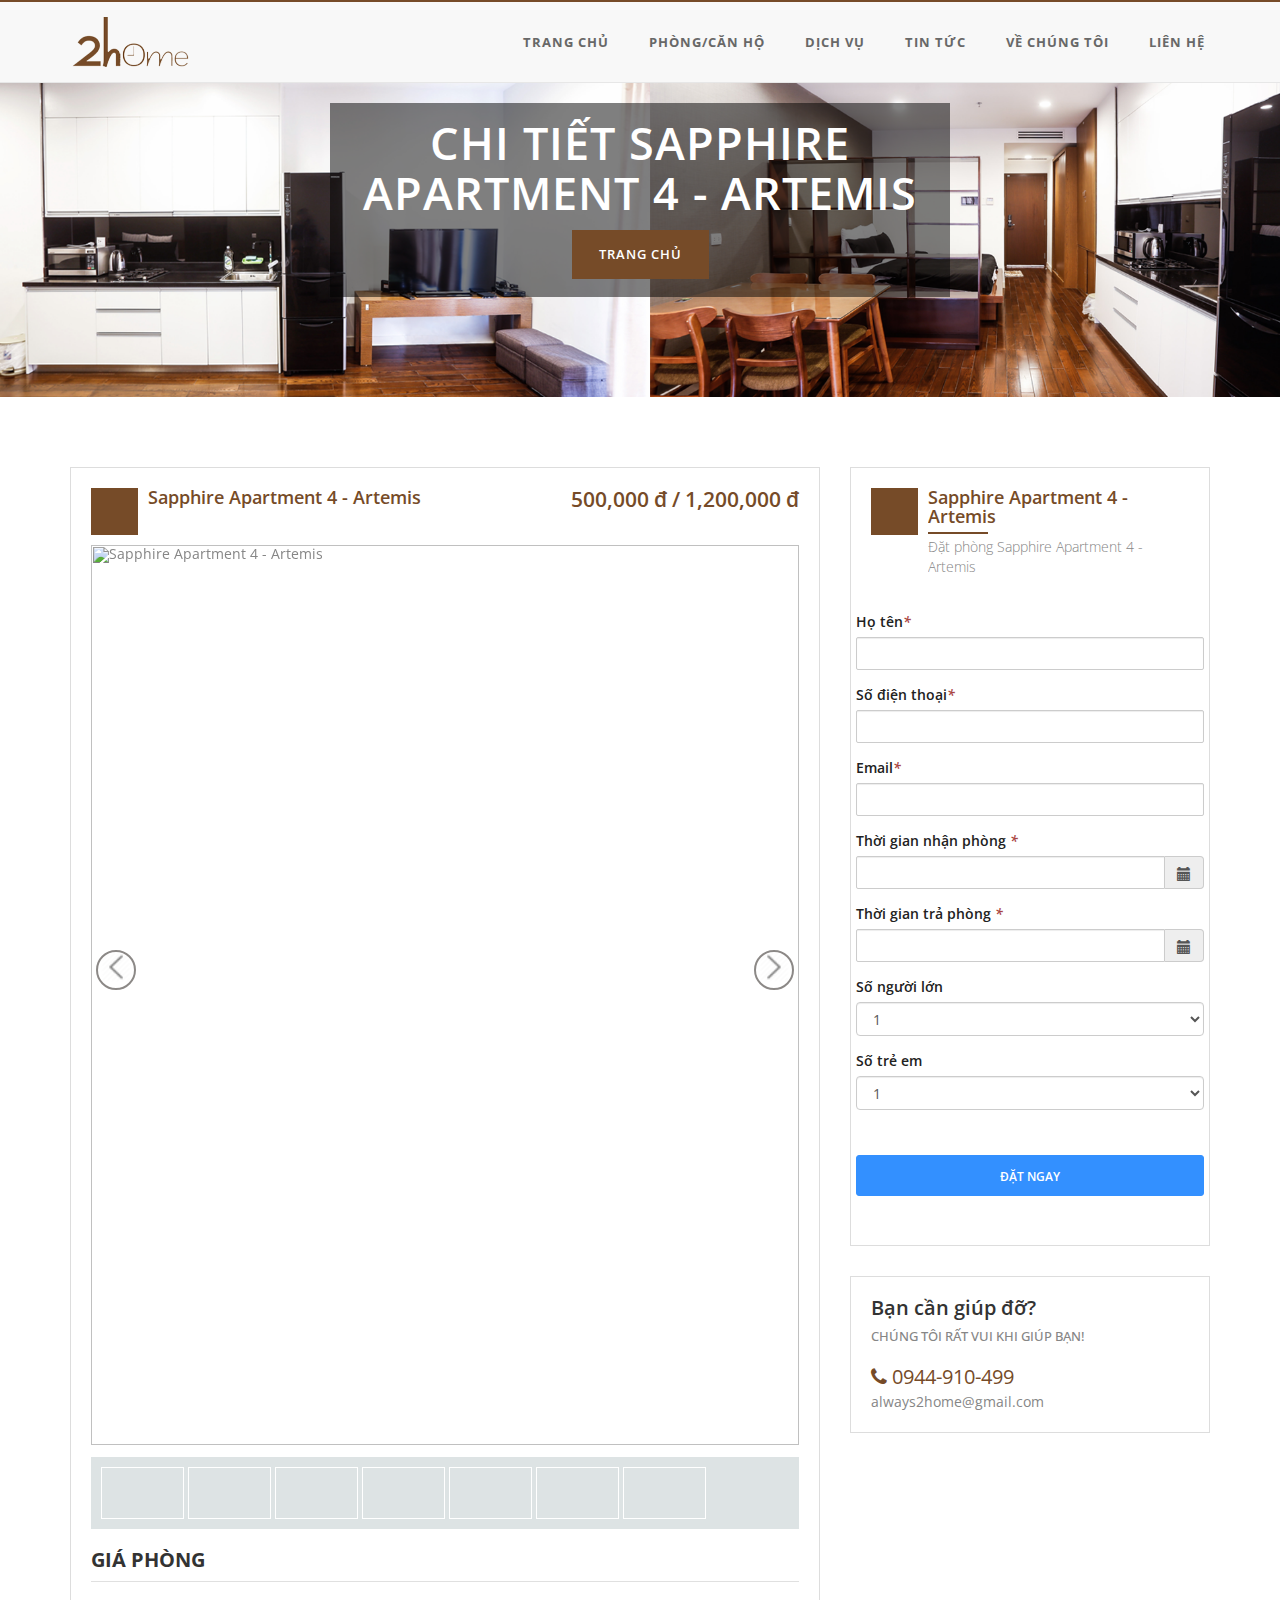
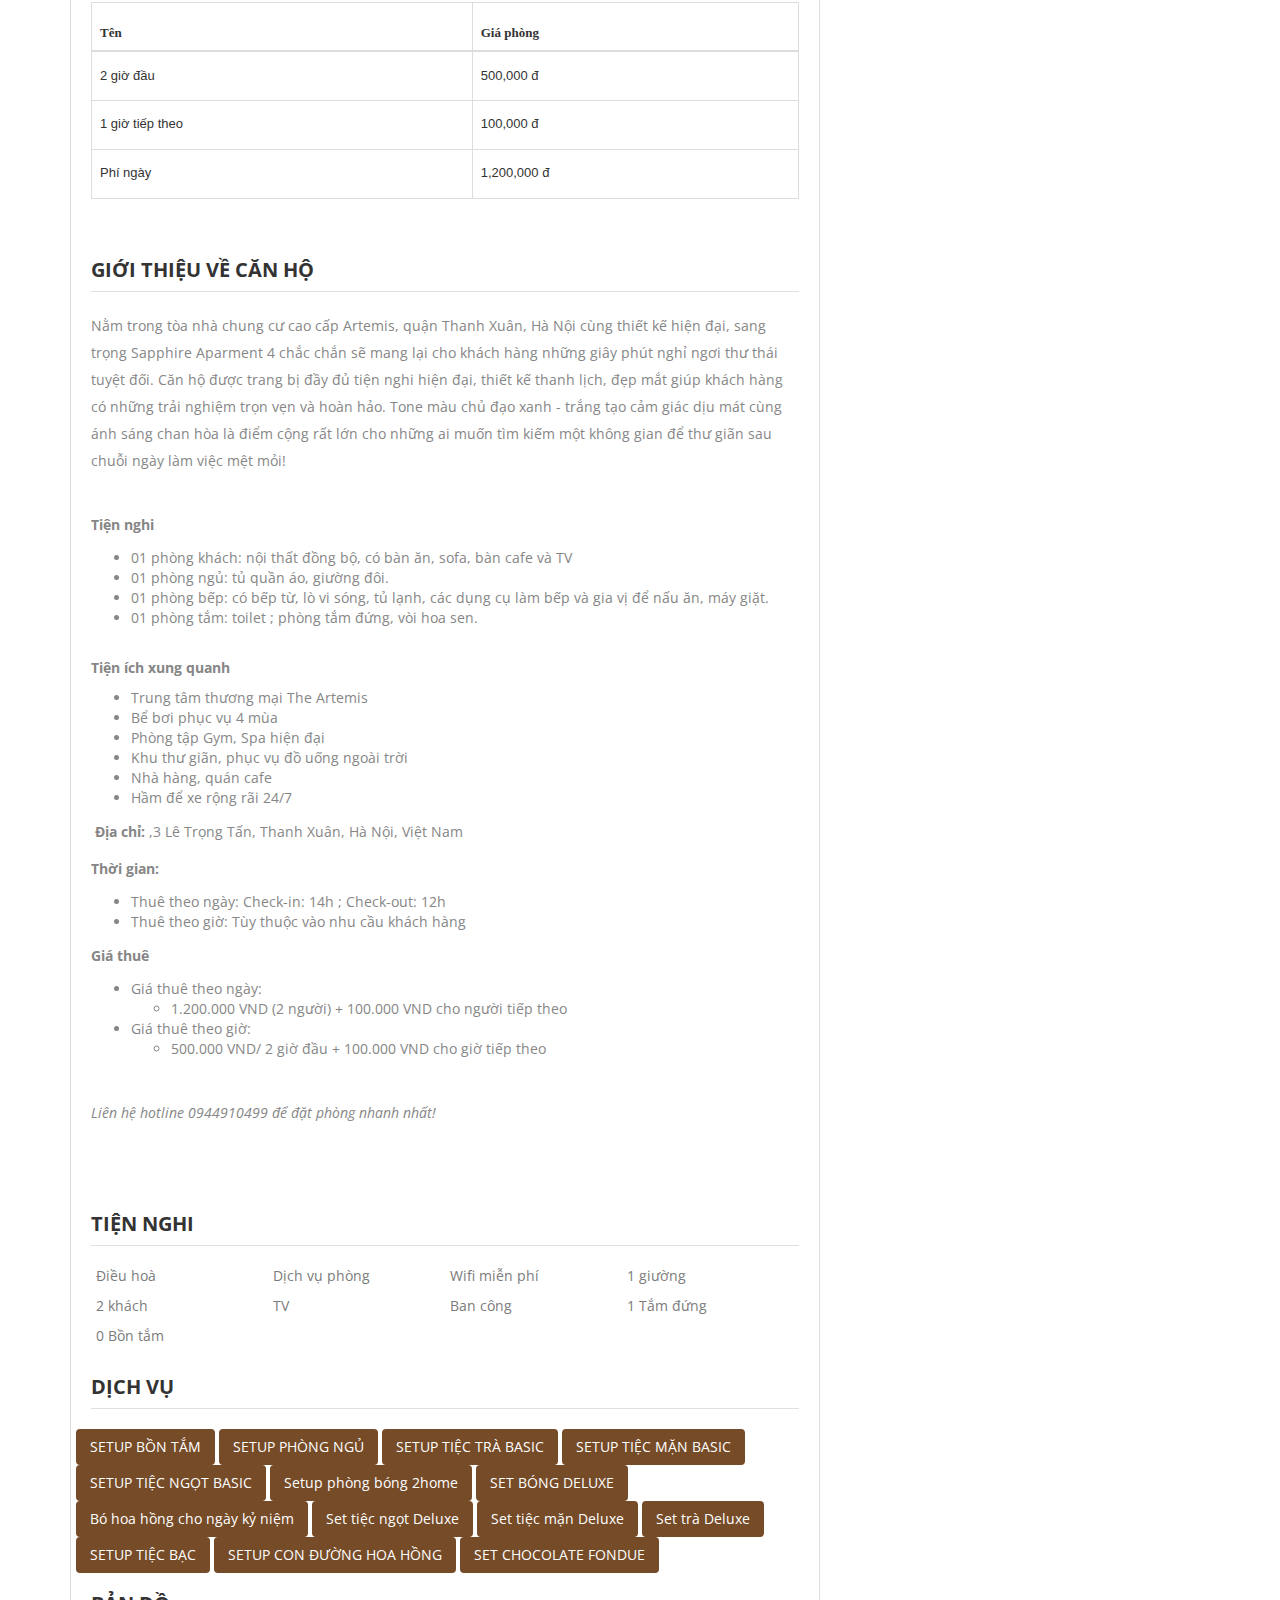
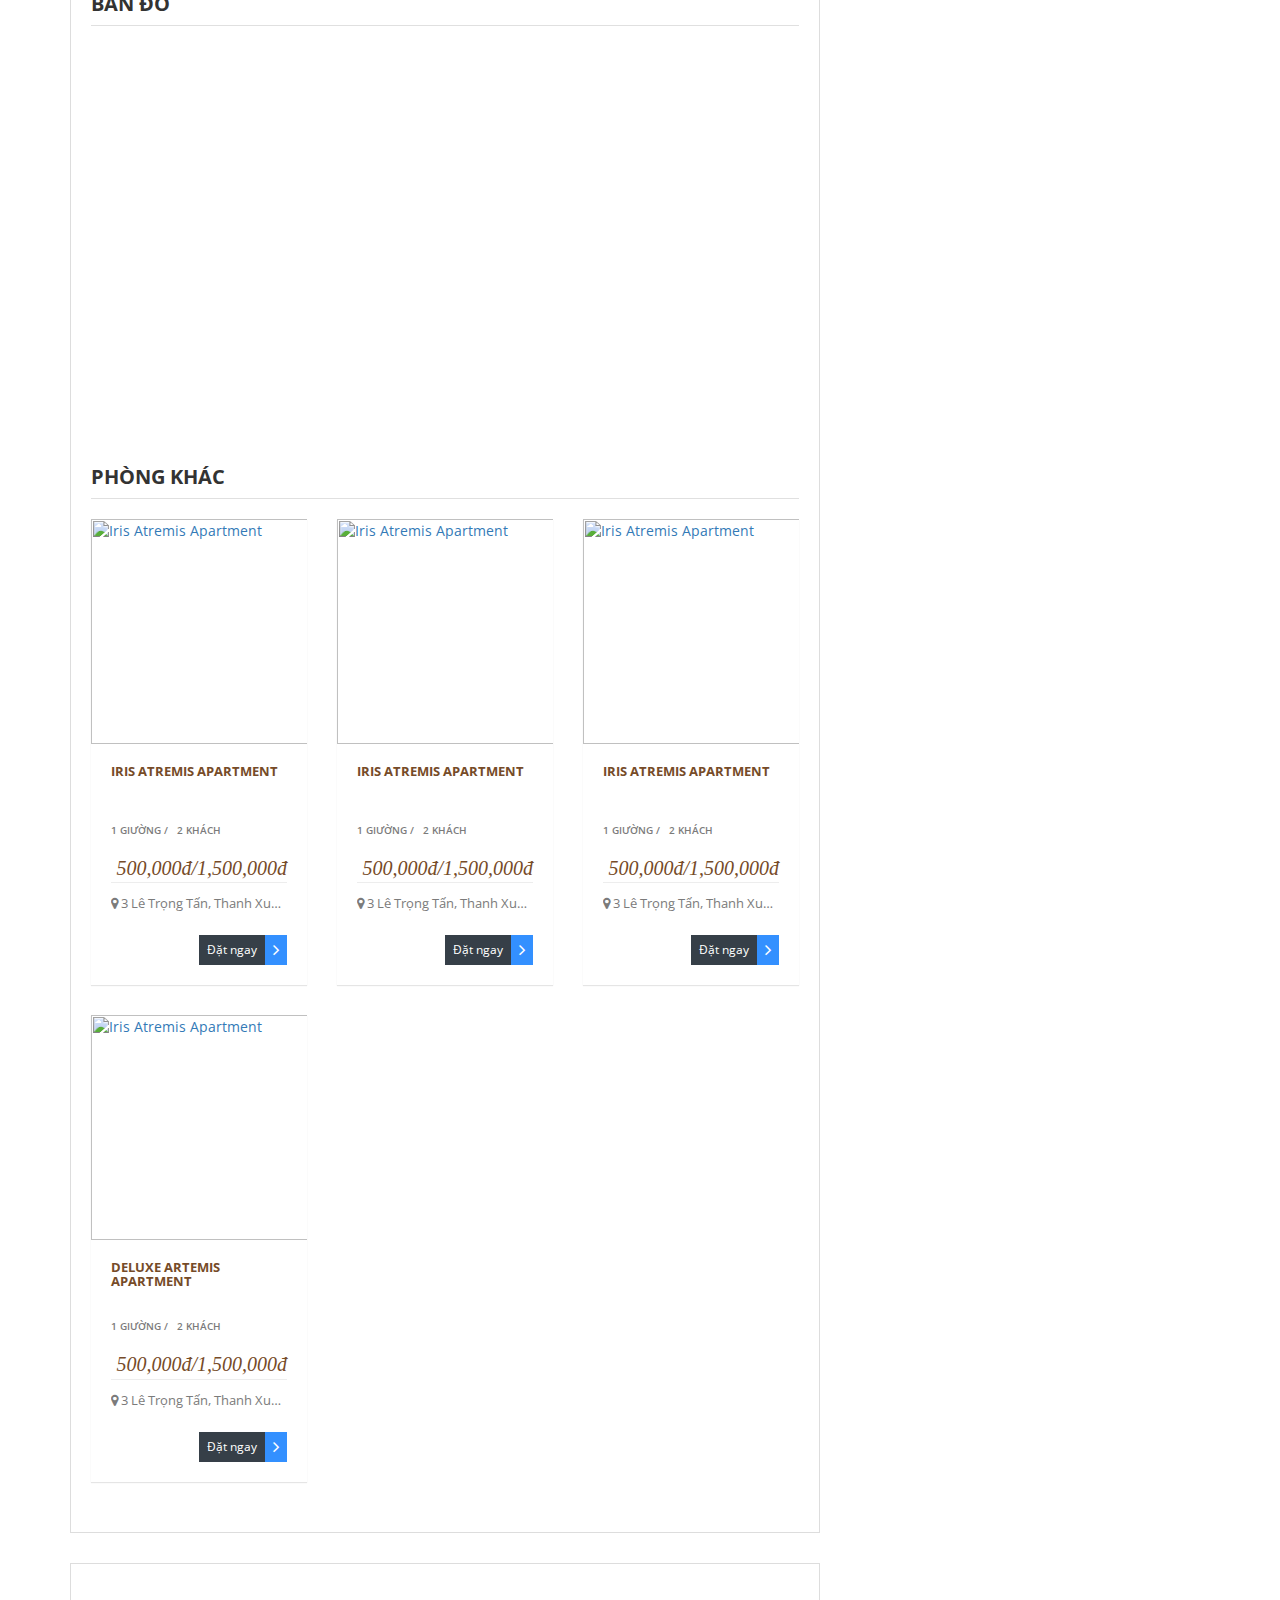
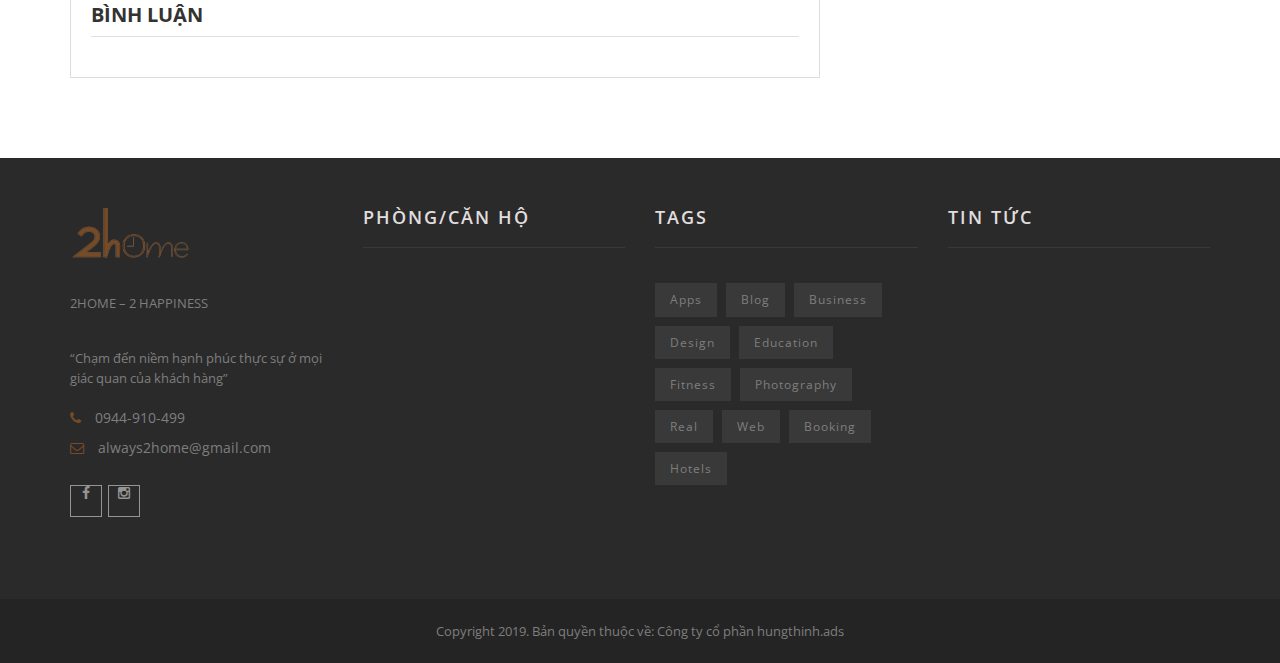
==== pdetail.html @ edada58f "a" ====
<html>

<head>
	<meta charset="utf-8" />
	<meta name="viewport" content="width=device-width, initial-scale=1">
	<title>Trang chủ</title>
    <!-- <link href="mmenu/jquery.mmenu.all.min.css" rel="stylesheet" /> -->
	<link rel="stylesheet" type="text/css" href="css/animate.css" />
    <link rel="stylesheet" type="text/css" href="css/owl.carousel.css" />
    <link rel="stylesheet" type="text/css" href="css/bootstrap.min.css" />
    <link rel="stylesheet" type="text/css" href="css/font-awesome.min.css" />
    <link href="css/bootstrap-datetimepicker.css" rel="stylesheet">
    <link rel="stylesheet" type="text/css" href="css/style.css" />
    <link rel="stylesheet" type="text/css" href="css/slider.css" />
    <link rel="stylesheet" type="text/css" href="css/cus.css" />
    <link rel="stylesheet" type="text/css" href="css/responsive.css" />
    <link rel="stylesheet" type="text/css"
        href="https://fonts.googleapis.com/css?family=Open+Sans:400,300,600,700,800%7CPlayfair+Display:400,700%7CRoboto:100,300,400,400i,500,700">
    <script src="js/jquery-2.1.4.min.js"></script>
    <script src="js/moment.min.js"></script>
    <script src="js/bootstrap.min.js"></script>
    <script src="js/owl.carousel.min.js"></script>
    <script src="js/bootstrap-datetimepicker.js"></script>
    
    <script src="js/wow.min.js"></script>
    <script src="js/script.js"></script>
    <script> new WOW().init(); </script>
</head>
<body>
    <header class="main-header">
    <nav class="navbar navbar-default navbar-fixed-top">
        <div class="container">
            <div class="navbar-header">
                <button type="button" class="navbar-toggle collapsed" data-toggle="collapse"
                        data-target="#bs-example-navbar-collapse-1" aria-expanded="false">
                    <span class="sr-only">Toggle navigation</span>
                    <span class="icon-bar"></span>
                    <span class="icon-bar"></span>
                    <span class="icon-bar"></span>
                </button>
                <a href="/" class="logo">
                    <img src="images/logo.png">
                </a>
            </div>
            <!-- Collect the nav links, forms, and other content for toggling -->
            <div class="collapse navbar-collapse" id="bs-example-navbar-collapse-1">
                <ul class="nav navbar-nav navbar-right">
                    <li>
                        <a href="/">Trang chủ</a>
                    </li>
                    <li>
                        <a href="/phong-can-ho.html">Phòng/căn hộ</a>
                    </li>
                    <li>
                        <a href="/dich-vu.html">Dịch vụ</a>
                    </li>
                    <li>
                        <a href="/tin-tuc.html">Tin tức</a>
                    </li>
                    <li><a href="/ve-chung-toi.html">Về chúng tôi</a></li>
                    <li><a href="/lien-he.html">Liên hệ</a></li>
                    
                </ul>
            </div>
            <!-- /.navbar-collapse -->
            <!-- /.container -->
        </div>
    </nav>
</header>
<!-- Header End -->
<!-- Page Banner Start -->
    <!-- Page Banner Start -->
    <div class="page-banner">
        <div class="container">
            <div class="row">
                <div class="col-md-12">
                    <div class="breadcrumb-area">
                        <h2>Chi tiết Sapphire Apartment 4 - Artemis</h2>
                        <a href="/" class="btn btn-fill">Trang chủ</a>
                    </div>
                </div>
            </div>
        </div>
    </div>
    <!-- Page Banner End -->
<!-- Page Banner End -->
<div class="rooms-details-body">
   <div class="container">
      <div class="row">
         <div class="col-lg-8 col-md-8 col-xs-12">
            <div class="hotel-details">
               <!-- Option Bar Start-->
               <div class="option-bar clearfix">
                  <div class="row">
                     <div class="col-lg-6 col-md-6 col-sm-6 col-xs-6">
                        <div class="section-heading">
                           <div class="media">
                              <div class="media-left">
                                 <i class="fa fa-crown"></i>
                              </div>
                              <div class="media-body hidden-xs">
                                 <h4>Sapphire Apartment 4 - Artemis</h4>
                              </div>
                           </div>
                        </div>
                     </div>
                     <div class="col-lg-6 col-md-6 col-sm-6 col-xs-6">
                        <div class="header-price">
                           <h3>500,000 đ / 1,200,000 đ</h3>
                        </div>
                     </div>
                  </div>
               </div>
               <!-- Option Bar End-->
               <!-- Rooms Detail Slider Start-->
               <div class="rooms-detail-slider simple-slider">
                  <div id="carousel-custom" class="carousel slide" data-ride="carousel">
                     <div class="carousel-outer">
                        <!-- Wrapper for slides -->
                        <div class="carousel-inner">
                           <div class="item active">
                              <img src="http://admin.2home.vn/upload/ae1eae1590fefbf6eb581d59db993d6d.jpg" class="thumb-preview" alt="Sapphire Apartment 4 - Artemis">
                           </div>
                           <div class="item">
                              <img src="http://admin.2home.vn/upload/d746bd88fbd721d0a373dd40d9f63626.jpg" class="thumb-preview" alt="Sapphire Apartment 4 - Artemis">
                           </div>
                           <div class="item">
                              <img src="http://admin.2home.vn/upload/f537c3e1395a927b863650a1b7f46427.jpg" class="thumb-preview" alt="Sapphire Apartment 4 - Artemis">
                           </div>
                           <div class="item">
                              <img src="http://admin.2home.vn/upload/2c398600bb51af06f3b83e45ae20af70.jpg" class="thumb-preview" alt="Sapphire Apartment 4 - Artemis">
                           </div>
                           <div class="item">
                              <img src="http://admin.2home.vn/upload/c3ae1b3c96fc07f95566548327710881.jpg" class="thumb-preview" alt="Sapphire Apartment 4 - Artemis">
                           </div>
                           <div class="item">
                              <img src="http://admin.2home.vn/upload/3c89f7e5a92219f3f0d1438d01158709.jpg" class="thumb-preview" alt="Sapphire Apartment 4 - Artemis">
                           </div>
                           <div class="item">
                              <img src="http://admin.2home.vn/upload/08f8caea6e576ec647e09a7e763c59f6.jpg" class="thumb-preview" alt="Sapphire Apartment 4 - Artemis">
                           </div>
                        </div>
                        <!-- Controls -->
                        <a class="left carousel-control" href="#carousel-custom" role="button" data-slide="prev">
                        <span class="slider-mover-left no-bg" aria-hidden="true">
                        <img src="images/chevron-left.png" alt="chevron-left">
                        </span>
                        <span class="sr-only">Previous</span>
                        </a>
                        <a class="right carousel-control" href="#carousel-custom" role="button" data-slide="next">
                        <span class="slider-mover-right no-bg" aria-hidden="true">
                        <img src="images/chevron-right.png" alt="chevron-right">
                        </span>
                        <span class="sr-only">Next</span>
                        </a>
                     </div>
                     <!-- Indicators -->
                     <ol class="carousel-indicators thumbs visible-lg visible-md">
                        <li data-target="#carousel-custom" data-slide-to="0" class="active">
                           <img src="http://admin.2home.vn/upload/ae1eae1590fefbf6eb581d59db993d6d.jpg" alt="Sapphire Apartment 4 - Artemis">
                        </li>
                        <li data-target="#carousel-custom" data-slide-to="1" class="">
                           <img src="http://admin.2home.vn/upload/d746bd88fbd721d0a373dd40d9f63626.jpg" alt="Sapphire Apartment 4 - Artemis">
                        </li>
                        <li data-target="#carousel-custom" data-slide-to="2" class="">
                           <img src="http://admin.2home.vn/upload/f537c3e1395a927b863650a1b7f46427.jpg" alt="Sapphire Apartment 4 - Artemis">
                        </li>
                        <li data-target="#carousel-custom" data-slide-to="3" class="">
                           <img src="http://admin.2home.vn/upload/2c398600bb51af06f3b83e45ae20af70.jpg" alt="Sapphire Apartment 4 - Artemis">
                        </li>
                        <li data-target="#carousel-custom" data-slide-to="4" class="">
                           <img src="http://admin.2home.vn/upload/c3ae1b3c96fc07f95566548327710881.jpg" alt="Sapphire Apartment 4 - Artemis">
                        </li>
                        <li data-target="#carousel-custom" data-slide-to="5" class="">
                           <img src="http://admin.2home.vn/upload/3c89f7e5a92219f3f0d1438d01158709.jpg" alt="Sapphire Apartment 4 - Artemis">
                        </li>
                        <li data-target="#carousel-custom" data-slide-to="6" class="">
                           <img src="http://admin.2home.vn/upload/08f8caea6e576ec647e09a7e763c59f6.jpg" alt="Sapphire Apartment 4 - Artemis">
                        </li>
                     </ol>
                  </div>
               </div>
               <!-- Car Detail Slider End-->
               <div class="inside-room">
                  <h2 class="title">Giá phòng</h2>
                  <div class="content">
                     <table class="table table-bordered table-responsive">
                        <thead>
                           <tr>
                              <th>Tên</th>
                              <th>Giá phòng</th>
                           </tr>
                        </thead>
                        <tbody>
                           <tr>
                              <td>
                                 2 giờ đầu                            
                              </td>
                              <td>
                                 500,000 đ                            
                              </td>
                           </tr>
                           <tr>
                              <td>
                                 1 giờ tiếp theo                            
                              </td>
                              <td>
                                 100,000 đ                            
                              </td>
                           </tr>
                           <tr>
                              <td>
                                 Phí ngày                            
                              </td>
                              <td>
                                 1,200,000 đ                            
                              </td>
                           </tr>
                        </tbody>
                     </table>
                  </div>
               </div>
               <br>
               <!-- Room Details Start -->
               <div class="room-specifications clearfix visible-xs">
                  <!-- Option Bar Start -->
                  <div class="option-bar clearfix">
                     <div class="row">
                        <div class="col-lg-12 col-md-12 col-sm-12">
                           <div class="section-heading">
                              <div class="media">
                                 <div class="media-left">
                                    <i class="fa fa-crown"></i>
                                 </div>
                                 <div class="media-body">
                                    <h4>Sapphire Apartment 4 - Artemis</h4>
                                    <!--<div class="border"></div>
                                       <p>Nằm trong tòa nhà chung cư cao cấp Artemis, quận Thanh Xuân, Hà Nội với lối kiến trúc hiện đại, sang trọng, cùng không gian mở - tận dụng tối đa ánh sáng tự nhiên  Sapphire Apartment 4 - Artemis chắc chắn sẽ mang lại cho khách hàng những giây phút nghỉ ngơi, thư thái tuyệt đối. 
                                       </p>-->
                                 </div>
                              </div>
                           </div>
                        </div>
                     </div>
                  </div>
                  <p>Nằm trong tòa nhà chung cư cao cấp Artemis, quận Thanh Xuân, Hà Nội với lối kiến trúc hiện đại, sang trọng, cùng không gian mở - tận dụng tối đa ánh sáng tự nhiên  Sapphire Apartment 4 - Artemis chắc chắn sẽ mang lại cho khách hàng những giây phút nghỉ ngơi, thư thái tuyệt đối. </p>
                  <form method="GET" action="/dat-hang.html" id="frm-mobile-booking">
                     <input type="hidden" name="room" value="132">
                     <div class="row">
                        <div class="form-group">
                           <label for="checkin">Ngày nhận phòng <i class="text-danger">*</i></label>
                           <input readonly class="datetime-start form-control" name="checkin" id="time_checkin" placeholder="Ngày nhận phòng" readonly="readonly" type="text">
                        </div>
                     </div>
                     <div class="row">
                        <div class="form-group">
                           <label for="checkout">Ngày trả phòng <i class="text-danger">*</i></label>
                           <input readonly class="datetime-end form-control" name="checkout" id="time_checkout" placeholder="Ngày trả phòng" readonly="readonly" type="text">
                        </div>
                     </div>
                     <div class="row">
                        <div class="form-group">
                           <label>Số khách</label>
                           <select class="form-control" name="guest" id="mguest">
                              <option value="">Chọn</option>
                              <option value="1">1</option>
                              <option value="2">2</option>
                              <option value="3">3</option>
                              <option value="4">4</option>
                              <option value="5">5</option>
                              <option value="6">6</option>
                              <option value="7">7</option>
                              <option value="8">8</option>
                              <option value="9">9</option>
                              <option value="10">10</option>
                           </select>
                        </div>
                     </div>
                     <div class="row">
                        <div class="form-group">
                           <button type="button" class="book-btn" onclick="return handleBooking('#frm-desk-booking');">
                              <span class="book-btn-l"><i class="fa fa-check"></i></span>
                              <span class="book-btn-r">Đặt ngay</span>
                              <div class="clear"></div>
                           </button>
                        </div>
                     </div>
                  </form>
               </div>
               <!-- Room Details-End -->
               <!-- About Room start-->
               <div class="about-room">
                  <h2 class="title">
                     Giới thiệu về căn hộ            
                  </h2>
                  <div class="content">
                     <p>
                     </p>
                     <p>Nằm trong tòa nhà chung cư cao cấp Artemis, quận Thanh Xuân, Hà Nội cùng thiết kế hiện đại, sang trọng Sapphire  Aparment 4 chắc chắn sẽ mang lại cho khách hàng những giây phút nghỉ ngơi thư thái tuyệt đối. Căn hộ được trang bị đầy đủ tiện nghi hiện đại, thiết kế thanh lịch, đẹp mắt giúp khách hàng có những trải nghiệm trọn vẹn và hoàn hảo. Tone màu chủ đạo xanh - trắng tạo cảm giác dịu mát cùng ánh sáng chan hòa là điểm cộng rất lớn cho những ai muốn tìm kiếm một không gian để thư giãn sau chuỗi ngày làm việc mệt mỏi!<br><b><br></b></p>
                     <p><b>Tiện nghi</b></p>
                     <p></p>
                     <ul>
                        <li>01 phòng khách: nội thất đồng bộ, có bàn ăn, sofa, bàn cafe và TV<br></li>
                        <li>01 phòng ngủ: tủ quần áo, giường đôi.<br></li>
                        <li>01 phòng bếp: có bếp từ, lò vi sóng, tủ lạnh, các dụng cụ làm bếp và gia vị để nấu ăn, máy giặt.<br></li>
                        <li>01 phòng tắm: toilet ; phòng tắm đứng, vòi hoa sen.<br></li>
                     </ul>
                     <br><b>Tiện ích xung quanh</b>
                     <p></p>
                     <p></p>
                     <p></p>
                     <ul>
                        <li>Trung tâm thương mại The Artemis<br></li>
                        <li>Bể bơi phục vụ 4 mùa <br></li>
                        <li>Phòng tập Gym, Spa hiện đại<br></li>
                        <li>Khu thư giãn, phục vụ đồ uống ngoài trời<br></li>
                        <li>Nhà hàng, quán cafe<br></li>
                        <li>Hầm để xe rộng rãi 24/7<br></li>
                     </ul>
                     <p></p>
                     <p>
                     </p>
                     <p><b>
                        <b>&nbsp;Địa chỉ: </b></b><b></b>,3 Lê Trọng Tấn, Thanh Xuân, Hà Nội, Việt Nam
                        <b>
                        <br></b>
                     </p>
                     <p><b>Thời gian:</b></p>
                     <p></p>
                     <p></p>
                     <ul>
                        <li>Thuê theo ngày: Check-in: 
                           14h
                           ; Check-out: 12h <br>
                        </li>
                        <li>Thuê theo giờ: Tùy thuộc vào nhu cầu khách hàng</li>
                     </ul>
                     <p><b></b></p>
                     <p><b>Giá thuê</b><br></p>
                     <p></p>
                     <p></p>
                     <p></p>
                     <ul>
                        <li>Giá thuê theo ngày:<br></li>
                        <ul>
                           <li>1.200.000 VND (2 người) + 100.000 VND cho người tiếp theo</li>
                        </ul>
                        <li>Giá thuê theo giờ:</li>
                        <ul>
                           <li>500.000 VND/ 2 giờ đầu + 100.000 VND cho giờ tiếp theo</li>
                        </ul>
                     </ul>
                     <br>
                     <p></p>
                     <p><i>Liên hệ hotline 0944910499 để đặt phòng nhanh nhất!</i><br></p>
                     <p><br></p>
                     <br>
                     <p></p>
                  </div>
               </div>
               <!-- About Room End-->
               <!-- Amenities Start-->
               <div class="amenities">
                  <h2 class="title">Tiện nghi</h2>
                  <div class="row">
                     <div class="col-lg-12 col-md-12 col-sm-12 col-xs-12 detail-body">
                        <!-- Facilities List -->
                        <ul class="facilities-list">
                           <li>
                              <i class="flaticon-air-conditioner"></i>
                              <span>Điều hoà</span>
                           </li>
                           <li>
                              <i class="flaticon-room-service"></i>
                              <span>Dịch vụ phòng</span>
                           </li>
                           <li>
                              <i class="flaticon-wifi"></i>
                              <span>Wifi miễn phí</span>
                           </li>
                           <li>
                              <i class="flaticon-bed"></i>
                              <span>1 giường</span>
                           </li>
                           <li>
                              <i class="flaticon-students-couple-full-body-view"></i>
                              <span>2 khách</span>
                           </li>
                           <li>
                              <i class="flaticon-monitor"></i>
                              <span>TV</span>
                           </li>
                           <li>
                              <i class="flaticon-balcony"></i>
                              <span>Ban công</span>
                           </li>
                           <li>
                              <i class="flaticon-person-enjoying-jacuzzi-hot-water-bath"></i>
                              <span>1 Tắm đứng</span>
                           </li>
                           <li>
                              <i class="flaticon-person-enjoying-jacuzzi-hot-water-bath"></i>
                              <span>0 Bồn tắm</span>
                           </li>
                        </ul>
                     </div>
                  </div>
               </div>
               <!-- About Room End-->
               <div class="amenities">
                  <h2 class="title">Dịch vụ</h2>
                  <div class="row">
                     <a href="http://2home.vn/dich-vu/setup-bon-tam/1.html" target="_blank" class="btn btn-default btn-twitter">SETUP BỒN TẮM</a>
                     <a href="http://2home.vn/dich-vu/setup-phong-ngu/2.html" target="_blank" class="btn btn-default btn-twitter">SETUP PHÒNG NGỦ</a>
                     <a href="http://2home.vn/dich-vu/setup-tiec-tra-basic/3.html" target="_blank" class="btn btn-default btn-twitter">SETUP TIỆC TRÀ BASIC </a>
                     <a href="http://2home.vn/dich-vu/setup-tiec-man-basic/4.html" target="_blank" class="btn btn-default btn-twitter">SETUP TIỆC MẶN BASIC</a>
                     <a href="http://2home.vn/dich-vu/setup-tiec-ngot-basic/5.html" target="_blank" class="btn btn-default btn-twitter">SETUP TIỆC NGỌT BASIC</a>
                     <a href="http://2home.vn/dich-vu/setup-phong-bong-2home/6.html" target="_blank" class="btn btn-default btn-twitter">Setup phòng bóng 2home</a>
                     <a href="http://2home.vn/dich-vu/set-bong-deluxe/7.html" target="_blank" class="btn btn-default btn-twitter">SET BÓNG DELUXE</a>
                     <a href="http://2home.vn/dich-vu/bo-hoa-hong-cho-ngay-ky-niem/9.html" target="_blank" class="btn btn-default btn-twitter">Bó hoa hồng cho ngày kỷ niệm </a>
                     <a href="http://2home.vn/dich-vu/set-tiec-ngot-deluxe/10.html" target="_blank" class="btn btn-default btn-twitter">Set tiệc ngọt Deluxe</a>
                     <a href="http://2home.vn/dich-vu/set-tiec-man-deluxe/11.html" target="_blank" class="btn btn-default btn-twitter">Set tiệc mặn Deluxe</a>
                     <a href="http://2home.vn/dich-vu/set-tra-deluxe/13.html" target="_blank" class="btn btn-default btn-twitter">Set trà Deluxe</a>
                     <a href="http://2home.vn/dich-vu/setup-tiec-bac/14.html" target="_blank" class="btn btn-default btn-twitter">SETUP TIỆC BẠC </a>
                     <a href="http://2home.vn/dich-vu/setup-con-duong-hoa-hong/15.html" target="_blank" class="btn btn-default btn-twitter">SETUP CON ĐƯỜNG HOA HỒNG</a>
                     <a href="http://2home.vn/dich-vu/set-chocolate-fondue/16.html" target="_blank" class="btn btn-default btn-twitter">SET CHOCOLATE FONDUE</a>
                  </div>
               </div>
               
               <!-- Inside Room End-->
               <div class="inside-room">
                  <h2 class="title">Bản đồ</h2>
                  <div id="map"></div>
               </div>
               <!-- Inside Room End-->
               <div class="inside-room">
                  <h2 class="title">Phòng khác</h2>
                    <div class="row">
                        <div class="col-lg-4 col-md-6 col-sm-6 col-xs-12">
                            <!-- Rooms Box Start-->
                            <div class="thumbnail rooms-box clearfix">
                               <a href="http://2home.vn/phong-can-ho/iris-atremis-apartment/130.html">
                               <img src="http://admin.2home.vn/upload/a8ae116482d8b266ab0ea9d4eb576795.jpg" alt="Iris Atremis Apartment">
                               </a>
                               <!-- detail -->
                               <div class="caption detail">
                                  <!-- Header -->
                                  <header class="clearfix">
                                     <div class="pull-left">
                                        <h5 class="title">
                                           <a href="http://2home.vn/phong-can-ho/iris-atremis-apartment/130.html">Iris Atremis Apartment</a>
                                        </h5>
                                        <ul class="custom-list">
                                           <li>
                                              <a href="#">1 giường</a> /
                                           </li>
                                           <li>
                                              <a href="#">2 khách</a>
                                           </li>                                       
                                        </ul>
                                     </div>
                                     <!-- Price -->
                                     <div class="price">
                                        <span>500,000đ/1,500,000đ</span>
                                     </div>
                                  </header>
                                  <!-- Paragraph -->
                                  <p><i class="fa fa-map-marker"></i> 3 Lê Trọng Tấn, Thanh Xuân, Hanoi, Vietnam</p>                              
                                  <!-- Btn Div-->
                                  <div class="btn-div">
                                     <a href="http://2home.vn/phong-can-ho/iris-atremis-apartment/130.html">
                                     <span class="read-more">Đặt ngay</span>
                                     <span class="icon-arrow-right2 bg-danger"><i class="fa fa-angle-right"></i></span>
                                     </a>
                                  </div>
                                  <div class="clearfix"></div>
                               </div>
                            </div>
                        </div>
                        <div class="col-lg-4 col-md-6 col-sm-6 col-xs-12">
                            <!-- Rooms Box Start-->
                            <div class="thumbnail rooms-box clearfix">
                               <a href="http://2home.vn/phong-can-ho/iris-atremis-apartment/130.html">
                               <img src="http://admin.2home.vn/upload/a8ae116482d8b266ab0ea9d4eb576795.jpg" alt="Iris Atremis Apartment">
                               </a>
                               <!-- detail -->
                               <div class="caption detail">
                                  <!-- Header -->
                                  <header class="clearfix">
                                     <div class="pull-left">
                                        <h5 class="title">
                                           <a href="http://2home.vn/phong-can-ho/iris-atremis-apartment/130.html">Iris Atremis Apartment</a>
                                        </h5>
                                        <ul class="custom-list">
                                           <li>
                                              <a href="#">1 giường</a> /
                                           </li>
                                           <li>
                                              <a href="#">2 khách</a>
                                           </li>                                       
                                        </ul>
                                     </div>
                                     <!-- Price -->
                                     <div class="price">
                                        <span>500,000đ/1,500,000đ</span>
                                     </div>
                                  </header>
                                  <!-- Paragraph -->
                                  <p><i class="fa fa-map-marker"></i> 3 Lê Trọng Tấn, Thanh Xuân, Hanoi, Vietnam</p>                              
                                  <!-- Btn Div-->
                                  <div class="btn-div">
                                     <a href="http://2home.vn/phong-can-ho/iris-atremis-apartment/130.html">
                                     <span class="read-more">Đặt ngay</span>
                                     <span class="icon-arrow-right2 bg-danger"><i class="fa fa-angle-right"></i></span>
                                     </a>
                                  </div>
                                  <div class="clearfix"></div>
                               </div>
                            </div>
                        </div>
                        <div class="col-lg-4 col-md-6 col-sm-6 col-xs-12">
                            <!-- Rooms Box Start-->
                            <div class="thumbnail rooms-box clearfix">
                               <a href="http://2home.vn/phong-can-ho/iris-atremis-apartment/130.html">
                               <img src="http://admin.2home.vn/upload/a8ae116482d8b266ab0ea9d4eb576795.jpg" alt="Iris Atremis Apartment">
                               </a>
                               <!-- detail -->
                               <div class="caption detail">
                                  <!-- Header -->
                                  <header class="clearfix">
                                     <div class="pull-left">
                                        <h5 class="title">
                                           <a href="http://2home.vn/phong-can-ho/iris-atremis-apartment/130.html">Iris Atremis Apartment</a>
                                        </h5>
                                        <ul class="custom-list">
                                           <li>
                                              <a href="#">1 giường</a> /
                                           </li>
                                           <li>
                                              <a href="#">2 khách</a>
                                           </li>                                       
                                        </ul>
                                     </div>
                                     <!-- Price -->
                                     <div class="price">
                                        <span>500,000đ/1,500,000đ</span>
                                     </div>
                                  </header>
                                  <!-- Paragraph -->
                                  <p><i class="fa fa-map-marker"></i> 3 Lê Trọng Tấn, Thanh Xuân, Hanoi, Vietnam</p>                              
                                  <!-- Btn Div-->
                                  <div class="btn-div">
                                     <a href="http://2home.vn/phong-can-ho/iris-atremis-apartment/130.html">
                                     <span class="read-more">Đặt ngay</span>
                                     <span class="icon-arrow-right2 bg-danger"><i class="fa fa-angle-right"></i></span>
                                     </a>
                                  </div>
                                  <div class="clearfix"></div>
                               </div>
                            </div>
                        </div>
                        <div class="col-lg-4 col-md-6 col-sm-6 col-xs-12">
                            <!-- Rooms Box Start-->
                            <div class="thumbnail rooms-box clearfix">
                               <a href="http://2home.vn/phong-can-ho/iris-atremis-apartment/130.html">
                               <img src="http://admin.2home.vn/upload/a8ae116482d8b266ab0ea9d4eb576795.jpg" alt="Iris Atremis Apartment">
                               </a>
                               <!-- detail -->
                               <div class="caption detail">
                                  <!-- Header -->
                                  <header class="clearfix">
                                     <div class="pull-left">
                                        <h5 class="title">
                                           <a href="http://2home.vn/phong-can-ho/iris-atremis-apartment/130.html">DELUXE ARTEMIS APARTMENT</a>
                                        </h5>
                                        <ul class="custom-list">
                                           <li>
                                              <a href="#">1 giường</a> /
                                           </li>
                                           <li>
                                              <a href="#">2 khách</a>
                                           </li>                                       
                                        </ul>
                                     </div>
                                     <!-- Price -->
                                     <div class="price">
                                        <span>500,000đ/1,500,000đ</span>
                                     </div>
                                  </header>
                                  <!-- Paragraph -->
                                  <p><i class="fa fa-map-marker"></i> 3 Lê Trọng Tấn, Thanh Xuân, Hanoi, Vietnam</p>                              
                                  <!-- Btn Div-->
                                  <div class="btn-div">
                                     <a href="http://2home.vn/phong-can-ho/iris-atremis-apartment/130.html">
                                     <span class="read-more">Đặt ngay</span>
                                     <span class="icon-arrow-right2 bg-danger"><i class="fa fa-angle-right"></i></span>
                                     </a>
                                  </div>
                                  <div class="clearfix"></div>
                               </div>
                            </div>
                        </div>                     
                    </div>
               </div>
            </div>
            <!-- content div End-->
            <!-- Comments Thread Start-->
            <div class="comments-thread clearfix">
               <h2 class="title">Bình luận</h2>
               <div class="inside-room">
                  <!-- CORRECT -->
                  <div class="fb-comments" data-href="http://2home.vn/phong-can-ho/sapphire-apartment-4-artemis/132.html" data-width="100%" data-numposts="5"></div>
               </div>
            </div>
         </div>
         <div class="col-lg-4 col-md-4 col-xs-12">
            <div class="details-sidebar">
               <!-- Room Details Start -->
               <div class="room-specifications clearfix hidden-xs">
                  <!-- Option Bar Start -->
                  <div class="option-bar clearfix">
                     <div class="row">
                        <div class="col-lg-12 col-md-12 col-sm-12">
                           <div class="section-heading">
                              <div class="media">
                                 <div class="media-left">
                                    <i class="fa fa-crown"></i>
                                 </div>
                                 <div class="media-body">
                                    <h4>Sapphire Apartment 4 - Artemis</h4>
                                    <div class="border"></div>
                                    <p>Đặt phòng Sapphire Apartment 4 - Artemis</p>
                                 </div>
                              </div>
                           </div>
                        </div>
                     </div>
                  </div>
                    <form method="GET" action="/dat-hang.html" id="frm-desk-booking">
                        <div class="row">
                            <div class="form-group">
                                <label for="checkin">Họ tên<i class="text-danger">*</i></label>
                                <input type="text" name="name" class="form-control">
                            </div>
                            <div class="form-group">
                                <label for="checkin">Số điện thoại<i class="text-danger">*</i></label>
                                <input type="text" name="phone" class="form-control">
                            </div>
                            <div class="form-group">
                                <label for="checkin">Email<i class="text-danger">*</i></label>
                                <input type="text" name="email" class="form-control">
                            </div>                      
                        </div>
                        <div class="row">
                            <div class="form-group">
                                <label for="checkin">Thời gian nhận phòng <i class="text-danger">*</i></label>
                                <div class='input-group date' id='datetimepicker1'>
                                    <input type='text' class="form-control" name="start_date" />
                                    <span class="input-group-addon">
                                      <span class="glyphicon glyphicon-calendar"></span>
                                    </span>
                                </div>
                            </div>
                            <script type="text/javascript">
                                $(function () {
                                    $('#datetimepicker1').datetimepicker();
                                });
                            </script>                          
                        </div>
                        <div class="row">
                            <div class="form-group">
                                <label for="checkin">Thời gian trả phòng <i class="text-danger">*</i></label>
                                <div class='input-group date' id='datetimepicker2'>
                                    <input type='text' class="form-control" name="end_date" />
                                    <span class="input-group-addon">
                                      <span class="glyphicon glyphicon-calendar"></span>
                                    </span>
                                </div>
                            </div>
                            <script type="text/javascript">
                                $(function () {
                                    $('#datetimepicker2').datetimepicker();
                                });
                            </script> 
                        </div>
                        <div class="row">
                            <div class="form-group">
                               <label>Số người lớn</label>
                               <select class="form-control" name="adult" id="">
                                  <option value="1">1</option>
                                  <option value="2">2</option>
                                  <option value="3">3</option>
                                  <option value="4">4</option>
                                  <option value="5">5</option>
                                  <option value="6">6</option>
                                  <option value="7">7</option>
                                  <option value="8">8</option>
                                  <option value="9">9</option>
                                  <option value="10">10</option>
                               </select>
                            </div>
                        </div>
                        <div class="row">
                            <div class="form-group">
                               <label>Số trẻ em</label>
                               <select class="form-control" name="child" id="">
                                  <option value="1">1</option>
                                  <option value="2">2</option>
                                  <option value="3">3</option>
                                  <option value="4">4</option>
                                  <option value="5">5</option>
                                  <option value="6">6</option>
                                  <option value="7">7</option>
                                  <option value="8">8</option>
                                  <option value="9">9</option>
                                  <option value="10">10</option>
                               </select>
                            </div>
                        </div>
                        <div class="row">
                            <div class="col-md-12 col-sm-12">
                               <p class="form-error error"></p>
                            </div>
                        </div>
                        <div class="row">
                            <div class="form-group">
                               <button type="button" class="book-btn" onclick="return handleBooking('#frm-desk-booking');">
                                  <!-- <span class="book-btn-l"><i class="fa fa-check"></i></span> -->
                                  <span class="book-btn-r">Đặt ngay</span>
                                  <div class="clear"></div>
                               </button>
                            </div>
                        </div>
                    </form>
               </div>
               <!-- Room Details-End -->
               <!-- Help Center Start -->
               <div class="helping-Center">
                  <h2>Bạn cần giúp đỡ?</h2>
                  <h5>Chúng tôi rất vui khi giúp bạn!</h5>
                  <span>
                  <a href="tel:0944-910-499">
                  <i class="fa fa-phone"></i> 0944-910-499
                  </a>
                  </span>
                  <p>
                     <a href="mailto:always2home@gmail.com">always2home@gmail.com</a>
                  </p>
               </div>
               <!-- Help Center End -->
               <!-- Social List Start -->
               
            </div>
         </div>
      </div>
   </div>
</div>
<!-- Rooms List End-->
<!-- Footer Start-->
<footer class="main-footer clearfix">
    <div class="container">
        <div class="row">
            <div class="col-md-3 col-sm-6 footer-item clearfix">
                <div class="footer-item-content">
                    <a href="/" class="logo">
                        <img src="images/logo.png">
                    </a>
                    <div class="clearfix"></div>
                    <!-- paragraph-->
                    <p>2HOME – 2 HAPPINESS</p>
                    <p>“Chạm đến niềm hạnh phúc thực sự ở mọi giác quan của khách hàng”</p>

                    <ul class="clearfix">
                        <li>
                            <a href="tel:0944-910-499">
                                <i class="fa fa-phone"></i>
                                0944-910-499
                            </a>
                        </li>
                        <li>
                            <a href="mailto:always2home@gmail.com">
                                <i class="fa fa-envelope-o"></i>
                                always2home@gmail.com
                            </a>
                        </li>
                    </ul>
                    <!-- Social List-->
                    <div class="social-list clearfix">
                        <a href="https://www.facebook.com/always2home" target="_blank" class="bg-facebook">
                            <i class="fa fa-facebook"></i>
                        </a>
                        <a href="https://www.instagram.com/2h0me/" target="_blank" class="bg-twitter">
                            <i class="fa fa-instagram"></i>
                        </a>
                    </div>
                </div>
            </div>

            <div class="col-md-3 col-sm-6 footer-item clearfix">
                <div class="footer-item-content">
                    <h2>Phòng/căn hộ</h2>
                    <div class="content" id="footer-recent-room">

                    </div>
                </div>
            </div>
            <div class="col-md-3 col-sm-6 footer-item clearfix">
                <div class="footer-item-content">
                    <h2>Tags</h2>

                    <a href="/tim-kiem.html?query=apps" class="tags">Apps</a>
                    <a href="/tim-kiem.html?query=blog" class="tags">blog</a>
                    <a href="/tim-kiem.html?query=business" class="tags">business</a>
                    <a href="/tim-kiem.html?query=design" class="tags">design</a>
                    <a href="/tim-kiem.html?query=education" class="tags">education</a>
                    <a href="/tim-kiem.html?query=Fitness" class="tags">Fitness</a>
                    <a href="/tim-kiem.html?query=photography" class="tags">photography</a>
                    <a href="/tim-kiem.html?query=real" class="tags">real</a>
                    <a href="/tim-kiem.html?query=web" class="tags">web</a>
                    <a href="/tim-kiem.html?query=blog" class="tags">Booking</a>
                    <a href="/tim-kiem.html?query=Hotels" class="tags">Hotels</a>
                </div>
            </div>

            <div class="col-md-3 col-sm-6 footer-item clearfix">
                <div class="footer-item-content">
                    <h2>Tin tức</h2>
                    <div class="content" id="footer-recent-news"></div>
                </div>
            </div>
        </div>
    </div>
</footer>
<!-- Footer End-->

<!-- Sub Footer-->
<div class="sub-footer">
    <div class="container">
        <span>Copyright 2019. Bản quyền thuộc về: Công ty cổ phần hungthinh.ads</span>
    </div>
</div>

</body>

</html>
---- css/style.css ----
/*------------------------------------------------------------------
[Main Stylesheet]

Project:    Hotel Empire
Version:    1.1.0
-------------------------------------------------------------------*/

/*------------------------------------------------------------------
[Table of contents]

    1. Main Header / .main-header
    2. Home Page Banner (Main Home) / .banner
    3. Favorite Rooms / .favorite-rooms
    4. Service Area 1 / .hotel-service-1
    5. Special Services / .special-service
    6. Services Area 2 / .hotel-service-2
    7. Testimonials / .testimonials
    8. Hotel Features / .features-item
    9. Customer Feedback / .feedback-item
    10. Single Page Banner / .page-banner
    11. Room Grid View / .rooms-grid
    12. Room List View / .rooms-list
    13. Single Room Details / .rooms-details-body
    14. Listing Page Sidebar / .sidebar
    15. Service Page / .service-body
    16. Shipping Cart Page / .shopping-cart-body
    17. Checkout Page / .shop-cart
    18. Blog Page / .blog-body
    19. Contact Us Page / .contact-us-body
    20. About Hotel / .about-item
    21. Out Team / .about-team-meet
    22. Signup/Login Page / .form-content-box
    23. main-footer / .main-footer

-------------------------------------------------------------------*/

body {
    font-family: 'Open Sans', sans-serif;
}

.show-pc{
    display: block;
}
.show-sp{
    display: none;
}

/** MAIN HEADER AREA START **/
.main-header {
    width: 100%;
    border-top: solid 3px #764B28;
}

.navbar-default {
    //background: none;
    //border: none;
    margin-bottom: 0px;
    border-radius: 0px;
    border-top: 2px solid #764b28;
}

.logo {
    padding: 15px 0px;
    float: left;
}


.logo img{
    height: 50px;
}

.main-header .navbar-default .nav > li > a {
    position: relative;
    display: block;
    padding: 26px 20px 26px;
    font-size: 13px;
    line-height: 28px;
    font-weight: 700;
    letter-spacing: 1px;
    text-transform: uppercase;
    color: #686868;
}

.main-header .navbar-default .nav > li > a:hover {
    background: #000;
    color: #fff;
}

.dropdown-menu > li > a {
    display: block;
    padding: 15px 20px;
    clear: both;
    font-weight: normal;
    line-height: 1.42857143;
    color: #686868;
    text-transform: uppercase;
    font-size: 12px;
    white-space: nowrap;
    border-right: solid 5px transparent;
    border-bottom: solid 1px transparent;
}

.dropdown-menu > li > a:hover {
    border-right: solid 5px #764B28;
    border-bottom: solid 1px #dddddd;
    background: transparent;
    color: #764B28;
}

.navbar-nav > li > .dropdown-menu {
    margin-top: 0;
    border: none;
}

.navbar-default .navbar-nav > .open > a,
.navbar-default .navbar-nav > .open > a:focus,
.navbar-default .navbar-nav > .open > a:hover {
    color: #686868;
    background-color: transparent;
}

/** BANNER AREA START **/
.banner {
    position: relative;
}

.banner .item {
    height: 630px;
    text-align: center;
}
/*
.banner .item-1 {
    background: url(../img/banner-slider-1.jpg);
    background-size: cover;
}

.banner .item-2 {
    background: url(../img/banner-slider-2.jpg);
    background-size: cover;
}

.banner .item-3 {
    background: url(../img/banner-slider-3.jpg);
    background-size: cover;
}*/

.carousel-control.left {
    background: none;
}

.carousel-control.right {
    background: none;
}

.slider-mover-left {
    width: 40px;
    height: 40px;
    line-height: 32px;
    position: absolute;
    top: 45%;
    z-index: 5;
    display: inline-block;
    border-radius: 50%;
    left: 5px;
    border: solid 2px #1B1410;
}

.slider-mover-left img {
    width: 30px;
}

.slider-mover-right {
    width: 40px;
    height: 40px;
    line-height: 32px;
    border-radius: 50%;
    position: absolute;
    top: 45%;
    z-index: 5;
    display: inline-block;
    right: 5px;
    border: solid 2px #1B1410;
}

.slider-mover-right img {
    width: 30px;
}

.banner .banner-slider-inner {
    /*background-color: rgba(0, 0, 0, 0.5);*/
    color: #e9e9e9;
    max-width: 900px;
    padding: 30px 20px;
    margin: 0px auto;
    margin-top: 100px;
    font-family: 'Roboto', sans-serif;

}

.banner .banner-slider-inner h1 {
    letter-spacing: 0px;
    margin: 0px 0px 25px;
    font-size: 70px;
    font-weight: 400;
    color: #FFF;
}

.banner .banner-slider-inner h1 span {
    letter-spacing: 2px;
    font-weight: 100;
}

.banner-slider-inner p {
    font-size: 16px;
    font-weight: 300;
    margin-bottom: 25px;
    letter-spacing: 1px;
}

.btn-fill {
    border-radius: 0px;
    padding: 13px 25px;
    letter-spacing: 1px;
    font-size: 13px;
    font-weight: 600;
    text-transform: uppercase;
    background: #764B28;
    border: solid 2px #764B28;
    color: #fff;
}

.btn-fill:hover {
    background: transparent;
    color: #764B28;
}

.font-white:hover {
    color: #fff;
}

.banner .banner-slider-inner-2 {
    padding: 30px 20px;
    margin: 0px auto;
    margin-top: 100px;
    text-align: left;
    font-family: 'Roboto', sans-serif;
    color: #e9e9e9;
}

.banner .banner-slider-inner-2 h1 {
    letter-spacing: 0px;
    margin: 0px 0px 25px;
    font-size: 70px;
    font-weight: 400;
    color: #FFF;
}

.banner .banner-slider-inner-2 h1 span {
    letter-spacing: 2px;
    font-weight: 100;
}

.banner-slider-inner-2 p {
    font-size: 16px;
    font-weight: 300;
    margin-bottom: 25px;
    letter-spacing: 1px;
}

/* SEARCH BAR START */
.search-bar {
    border: 0px none;
    background-color: rgba(0, 0, 0, 0.4);
    bottom: 0px;
    position: absolute;
    width: 100%;
    font-family: 'Roboto', sans-serif;
}

.search-bar-inner {
    padding: 50px 0px 35px;
}

.search-bar-vertical {
    position: absolute;
    z-index: 999;
    padding: 25px 30px 10px;
    background-color: rgba(0, 0, 0, 0.4);
    top: 130px;
}

.search-bar-vertical-inner h2 {
    margin: 0px 0px 18px 0px;
    font-family: 'Roboto', sans-serif;
    font-size: 30px;
    font-weight: 100;
    color: #fff;
    text-align: center;
}

.search-bar-vertical-inner .form-group {
    margin-bottom: 10px;
}

.flatpickr-calendar {;
    max-width: 280px !important;
    background: #f8f8f8;
}

span.flatpickr-weekday {
    cursor: default;
    font-size: 85%;
    color: #555;
    height: 24px;
    line-height: 24px;
    margin: 0;
    background: 0 0;
    text-align: center;
    display: block;
    float: left;
    width: 14.28%;
    font-weight: 600;
}

.flatpickr-calendar.open {
    padding: 5px 15px;
}

.flatpickr-day.selected, .flatpickr-day.selected:focus, .flatpickr-day.selected:hover {
    background: #764B28 !important;
    color: #fff;
    border-color: #764B28 !important;
}

.flatpickr-current-month {
    font-weight: 400 !important;
    color: #764B28 !important;
    text-transform: uppercase !important;
}

.flatpickr-rContainer {
    margin-top: 15px;
}

.flatpickr-input, .search-bar .form-control,
.flatpickr-input, .search-bar-vertical .form-control {
    width: 100%;
    height: 40px !important;
    padding: 5px 15px;
    border: none;
    //border: 1px solid #555 !important;
    border-radius: 0px !important;
    background: #fff;
    box-shadow: none;
    color: #999;
}

.flatpickr-input, .search-bar .form-control:visited,
.flatpickr-input, .search-bar .form-control:active,
.flatpickr-input, .search-bar .form-control:focus,
.flatpickr-input, .search-bar .form-control:enabled {
    box-shadow: none;
}

.flatpickr-input::-webkit-input-placeholder {
    color: #999 !important;;
}

.flatpickr-input:-moz-placeholder { /* Firefox 18- */
    color: #999 !important;;
}

.flatpickr-input::-moz-placeholder { /* Firefox 19+ */
    color: #999 !important;;
}

.flatpickr-input:-ms-input-placeholder {
    color: #999 !important;;
}

.search-bar-inner .btn, .search-bar-inner .btn:hover,
.search-bar-vertical .btn, .search-bar-vertical .btn:hover {
    background: #764B28;
    height: 40px;
    border: 2px solid #764B28;
    border-radius: 0px;
    font-weight: 600;
    text-transform: uppercase;
    font-size: 13px;
}

.search-bar-inner label,
.search-bar-vertical label {
    text-align: left;
    font-size: 11px;
    color: #FFF;
    font-weight: 500;
    text-transform: uppercase;
}

/* SEARCH BAR END */

/** MAIN TITLE AREA START **/
.main-title {
    text-align: center;
    max-width: 900px;
    margin: 0px auto;
    margin-bottom: 70px;
}

.main-title h1 {
    font-size: 24px;
    text-transform: uppercase;
    margin: 0 0 20px;
    color: #333;
    font-weight: 600;
}

.main-title h1::after {
    background: #764B28 none repeat scroll 0 0;
    content: "";
    display: block;
    height: 1px;
    margin: 25px auto auto;
    width: 60px;
}

.main-title p {
    font-weight: 300;
    font-size: 20px;
    line-height: 27px;
    color: #797979;
}

.crown {
    font-size: 70px;
    color: #764B28;
    margin-bottom: 15px;
}

/** ROOMS BOX AREA START **/
.rooms-box {
    padding: 0px;
    margin: 0px auto 30px;
    max-width: 360px;
    border-radius: 0px;
    border: none;
    box-shadow: 0px 1px 1px rgba(0, 0, 0, 0.1);
}

.favorite-rooms {
    background: #f5f5f5;
}

.content-area {
    padding: 60px 0px 50px;
}

.rooms-grid {
    background: #f5f5f5;
}

.rooms-box:hover {
    box-shadow: 0 0px 0px 0 rgba(0, 0, 0, 0.10), 0 6px 5px 0 rgba(0, 0, 0, 0.10);
}

.rooms-box .detail {
    padding: 20px;
    background: #fff;
    color: #7B7B7B;
}

.rooms-box .detail header {
    //padding-bottom: 17px;
    //margin-bottom: 17px;
    width: 100%;
    border-bottom: 1px solid #ededed;
}

.rooms-box .detail header h5 {
    margin: 0px 0px 5px;
    border: none;
    padding: 0px;
    height: 50px;
}


.rooms-box .detail header h5 a {
    font-weight: 700;
    text-decoration: none;
    text-transform: uppercase;
    font-size: 15px;
    color: #764B28;
}


.rooms-details-body header h5{
    /*height : 60px !important;*/
}
.rooms-details-body header h5 a{
    font-size :13px !important;
}

.rooms-box .detail header h5 a:hover {
    color: #7B7B7B;
}

.rooms-box .detail header .custom-list {
    padding: 0;
    margin: 0;
}

.rooms-box .detail header .custom-list li {
    font-size: 10px;
    list-style: none;
    display: inline-block;
    padding-right: 5px;
    text-transform: uppercase;
    font-weight: 600;
}

.rooms-box .detail header .custom-list li a {
    text-decoration: none;
    color: #7B7B7B;
}

.rooms-box .detail header .price {
    font-family: 'Libre Baskerville', serif;
    font-style: italic;
    padding-top: 15px;
    display: block;
    font-size: 20px;
    float: right;
    color: #764B28;
}

.rooms-box .detail p {
    margin: 0px 0px 17px;
    font-size: 13px;
    line-height: 20px;
    clear: both;
    padding-top: 10px;
}

.rooms-box .detail .facilities-list {
    padding: 0px;
    margin: 0px;
}

.rooms-box .detail .facilities-list li {
    list-style: none;
    width: 33%;
    float: left;
    font-size: 11px;
    font-weight: 400;
    margin-bottom: 15px;
}

.rooms-box .detail .facilities-list li i {
    margin-right: 5px;
    color: #764B28;
    font-size: 15px;
    font-weight: 400;
}

.btn-div {
    text-align: center;
    display: inline-block;
    float: right;
    margin-top: 5px;
}

.btn-div a span.read-more {
    background: #363f48;
    color: #ffffff;
    margin-right: 0px;
    line-height: 18px;
    padding: 6px 8px;
    float: left;
    font-size: 12px;
}

.btn-div a span {
    color: #ffffff;
    font-size: 18px;
    text-align: right;
    padding: 6px 8px;
    float: left;
}

.btn-fill {
    background: #764B28;
}

/** SHORT INTRO AREA START **/
.short-intro {
    padding-top: 60px;
    margin-bottom: 60px;
}

.short-intro-inner {
    max-width: 550px;
    margin: 0px auto;
    text-align: center;
}

.short-intro-inner h1 {
    font-size: 50px;
    margin: 0 0 30px;
    font-family: 'Roboto', sans-serif;
    font-weight: 500;
    color: #333;
}

.short-intro-inner h1 span {
    font-weight: 100;
}

.short-intro-inner p {
    margin-bottom: 40px;
    color: #868686;
    font-size: 15px;
}

.short-intro-inner p em {
    font-weight: bold;
}

.short-intro-inner .short-intro-item-image img {
    width: 100%;
    height: auto;
}

.short-intro-inner .logo {
    margin-bottom: 30px;
}

/** HOTEL SERVICE AREA START **/
.hotel-service-1 {
    padding-top: 100px;
}

.hotel-service-1 h1 {
    font-size: 50px;
    margin: 0 0 30px;
    font-family: 'Roboto', sans-serif;
    font-weight: 500;
    color: #333;
}

.hotel-service-1 h1 span {
    font-weight: 100;
}

.hotel-service-1 h5 {
    font-size: 13px;
    text-transform: uppercase;
    margin: 0 0 10px;
    color: #868686;
}

.hotel-service-1 h3 {
    text-transform: uppercase;
    font-size: 15px;
    margin: 0 0 17px;
    font-weight: 600;
}

.hotel-service-1 p {
    font-size: 13px;
    margin-bottom: 20px;
    line-height: 20px;
    color: #868686;
}

.hotel-service-1 .content {
    max-width: 262px;
    margin: 0px auto;
    margin-top: 50px;
}

.hotel-service-1 .home-chef {
    /* max-width:275px;*/
    margin: 0px auto;
}

.hotel-service-1 .home-chef img {
    width: 100%;
}

.mgn-btm {
    margin-bottom: 30px
}

/** NEW EXPERIENCE AREA START **/
.new-experience {
    background: url(../img/home-parallax.jpg);
    background-size: cover;
    padding: 100px 0px;
}

.new-experience-inner {
    padding: 100px 50px;
    max-width: 457px;
    background: url(../img/new-experience-inner.jpg);
    display: inline-block;
    color: #f3f2f2;
    text-align: center;
    border: solid 5px #f3f2f2;
    border-radius: 50%;
    margin: 0px auto;
}

.new-experience-inner-2 {
    background: #fff;
    color: black;
    border-radius: 0px;
}

.new-experience-inner-2 p {
    color: #7B7B7B;
}

.new-experience-inner h2 {
    margin: 0 0 20px;
    font-size: 24px;
    line-height: 31px;
}

.new-experience-inner p {
    margin-bottom: 20px;
}

/** SPECIAL SERVICE AREA START **/
.special-service {
    padding: 80px 0px 50px;
}

.special-service .content {
    padding: 30px;
    border-right: none;
}

.special-service-img {
    padding: 0px;
}

.special-service-img img {
    height: 480px;
}

.special-service-box {
    background: #f8f8f8;
}

.special-service .content h5 {
    text-transform: uppercase;
    color: #797777;
    margin: 0 0 20px;
}

.special-service .content h3 {
    text-transform: uppercase;
    color: #764B28;
    line-height: 30px;
    margin: 0 0 20px;
    border-bottom: solid 1px #d3d3d3;
    padding-bottom: 20px;
}

.special-service .content p {
    line-height: 25px;
    font-size: 13px;
    margin-bottom: 20px;
    color: #797777;
}

/**TESTIMONIALS AREA START **/
.testimonials {
    width: 100%;
    padding: 70px 0px 85px;
    height: auto;
    background: #eaeaea;
    text-align: center;
}

.testimonials-inner p {
    margin-top: 25px;
    font-size: 18px;
    font-weight: 300;
    color: #7a7a7a;
    line-height: 32px;
}

.testimonials-inner .author-rate img {
    margin-top: 30px;
    width: 90px;
    height: 90px;
    border: solid 3px #969595;
    border-radius: 50%;
}

.testimonials-inner .author-rate h4 {
    margin: 20px 0 3px;
    font-size: 15px;
    font-weight: 600;
    text-transform: uppercase;
}

.testimonials-inner .author-rate span {
    font-size: 14px;
    font-weight: 600;
    color: #764B28;
}

.testimonials .carousel-indicators li {
    display: inline-block;
    width: 10px;
    height: 10px;
    margin: 1px;
    text-indent: -999px;
    cursor: pointer;
    border: solid 2px #333;
    border-radius: 50%;
}

.testimonials .carousel-indicators .active {
    width: 12px;
    height: 12px;
    margin: 0;
    background: transparent;
    border: solid 2px #764B28;
    border-radius: 0;
}

.testimonials .carousel-indicators {
    bottom: -40px;
}

/**  HOTEL SERVICE-2 AREA START **/
.hotel-service-2 {
    text-align: center;
    padding: 60px 0px;
}

.hotel-service-2 .content {
    max-width: 262px;
    margin: 0px auto;
    margin-bottom: 30px;
}

.hotel-service-2 .content i {
    color: #764B28;
    width: 55px;
    height: 55px;
    line-height: 55px;
    font-size: 27px;
    display: inline-block;
}

.hotel-service-2 .content h4 {
    margin: 0 0 10px;
    text-transform: uppercase;
    font-size: 14px;
    color: #764B28;
    font-weight: bold;
}

.hotel-service-2 .content p {
    color: #797777;
    font-size: 13px;
    line-height: 23px;
}

/** HOTEL SERVICE-3 AREA START **/

.hotel-service-3 {
    padding-top: 50px;
}

.hotel-service-3 .service-box {
    margin-bottom: 100px;
    background: #fff;
    -webkit-box-shadow: 0 0 30px 0 rgba(33, 30, 25, .1);
    -moz-box-shadow: 0 0 30px 0 rgba(33, 30, 25, .1);
    box-shadow: 0 0 30px 0 rgba(33, 30, 25, .1);
}

.service-box .item-photo {
    padding: 30px;
    -webkit-box-shadow: 0 0 100px 0 rgba(33, 30, 25, .1);
    -moz-box-shadow: 0 0 100px 0 rgba(33, 30, 25, .1);
    box-shadow: 0 0 100px 0 rgba(33, 30, 25, .1);
}

.service-box .item-photo img {
    width: 100%;
    max-height:300px;
}

.service-box .details {
    padding: 50px;
}

.service-box .details h5 {
    font-size: 12px;
    font-weight: 700;
    text-transform: uppercase;
    margin-top: 0px;
    letter-spacing: 1px;
    color: #764B28;
}

.service-box .details h1 {
    margin: 0 0 15px;
    font-size: 30px;
    border-bottom: solid 1px #dfdfdf;
    padding-bottom: 15px;
    color: #333;
    text-transform: uppercase;
    font-weight: 600;
}

.service-box .details p {
    font-size: 16px;
    text-align: justify;
    line-height: 30px;
    color: #7B7B7B;
    margin-bottom: 20px;
}

/** FOOTER AREA START **/
footer {
    width: 100%;
    background: #2A2A2A;
    padding: 50px 0px;
    color: #7e7e7e;
}

footer .footer-item {
    margin-bottom: 30px;
    float: left;
}

footer .footer-item .footer-item-content p {
    margin-top: 35px;
    margin-bottom: 15px;
    font-size: 13px;
    line-height: 20px;
}

.footer-item-content .logo {
    font-size: 24px;
    font-weight: 500;
    color: #764B28;
    text-decoration: none;
    font-family: 'Roboto', sans-serif;
    word-spacing: -5px;
    width: 100%;
    padding: 0px;
}

.footer-item-content .logo img {
    height: 50px;
}

footer .footer-item .footer-item-content ul {
    margin: 0px 0 20px;
    padding: 0px;
}

footer .footer-item .footer-item-content ul li {
    list-style: none;
    line-height: 30px;
}

footer .footer-item .footer-item-content ul li i {
    margin-right: 10px;
    color: #764B28;
}

.social-list a {
    width: 32px;
    height: 32px;
    line-height: 32px;
    text-align: center;
    display: inline-block;
    border: 1px solid #949494;
    background-color: transparent;
    margin: 0 2px 2px 0px;
    color: #949494;
}

footer .footer-item .footer-item-content ul a {
    text-decoration: none;
    color: #7e7e7e;
}

a.tags {
    position: relative;
    float: left;
    margin: 0px 9px 9px 0px;
    background: #393939;
    padding: 8px 15px;
    font-size: 12px;
    font-weight: 400;
    text-transform: capitalize;
    z-index: 0;
    letter-spacing: 1px;
    color: #7e7e7e;
    text-decoration: none;
}

.tags:hover {
    background: #353535;
    color: #9c9c9c;
}

footer .footer-item .footer-item-content h2 {
    font-size: 18px;
    text-transform: uppercase;
    font-weight: 600;
    letter-spacing: 2px;
    padding-bottom: 20px;
    margin: 0 0 35px;
    border-bottom: solid 1px #393939;
    color: #e0dede;
}

footer .footer-item .footer-item-content .media {
    margin: 0 0 15px;
    padding-bottom: 15px;
    border-bottom: solid 1px #333333;
}

footer .footer-item .footer-item-content .media:last-child {
    border-bottom: none;
    padding-bottom: 0px;
}

footer .footer-item .footer-item-content .media .media-left {
    padding-right: 20px;
}

footer .footer-item .footer-item-content .media .media-left img {
    width: 70px;
    height: 70px;
}

footer .footer-item .footer-item-content .media .media-body h3 {
    margin: 5px 0px 4px;
    font-size: 15px;
    font-weight: 600;
    letter-spacing: 1px;
}

footer .footer-item .footer-item-content .media .media-body a {
    color: #764B28;
    font-weight: 600;
    letter-spacing: 1px;
    text-decoration: none;
}

footer .footer-item .footer-item-content .media .media-body p {
    margin: 0px;
    font-size: 14px;
    font-weight: 600;
    letter-spacing: 1.4px;
}

footer .footer-item .footer-item-content .media .media-body span {
    margin: 3px 0px;
    font-size: 13px;
    display: block;
}

footer .footer-item .footer-item-content .gallery-item {
    float: left;
    width: 79px;
    height: 79px;
    margin: 0 8px 8px 0px;
}

footer .footer-item .footer-item-content .gallery-item img {
    width: 100%;
}

.sub-footer {
    background-color: #242424;
    text-align: center;
    width: 100%;
    padding: 23px 0px;
    color: #7f7e7e;
    font-size: 13px;
}

/** SEATION-2 AREA START **/
.Section-2 {
    background: #f5f5f5;
}

.testimonials-2 {
    background: #fff;
    padding: 0px;
    width: 100%;
}

.testimonials-2 .col-pad {
    padding: 0px;
}

.testimonials-2 .details {
    text-align: center;
    padding: 125px 50px 125px 30px;
}

.testimonials-2 .details h3 {
    text-transform: uppercase;
    margin: 0 0 10px;
    font-size: 20px;
}

.testimonials-2 .details h4 {
    margin: 0 0 20px;
    font-weight: 600;
    color: #764B28;
    font-size: 17px;
}

.testimonials-2 .details ul {
    margin: 0 0 20px;
    padding: 0px;
}

.testimonials-2 .details ul li {
    list-style: none;
    line-height: 30px;
    color: #747272;
}

.testimonials-2 .details ul li strong {
    font-weight: 600;
}

.testimonials-2 .details ul li a {
    color: #747272;
    text-decoration: none;
}

.testimonials-2 .details .price .amount {
    font-size: 30px;
    color: #764B28;
}

.testimonials-2 .details .price {
    color: #747272;
    margin-bottom: 20px;
}

.testimonials-2 .slider-mover-left {
    top: 2.5%;
    border-radius: 0%;
    left: 15px;
}

.testimonials-2 .slider-mover-right {
    position: absolute;
    top: 2.5%;
    border-radius: 0%;
    right: 15px;
}

/**SECTION-3 AREA START **/
.section-3 {
    background: #f5f5f5;
}

.features-item {
    background: #fff;
    margin-bottom: 30px;
    box-shadow: 0px 1px 1px rgba(0, 0, 0, 0.1);
}

.features-item .detail {
    padding: 19px;
}

.features-item .col-pad {
    padding: 0px;
}

.features-item .detail h4 {
    margin: 0px 0 20px;
    font-weight: 600;
}

.features-item .detail h4 a {
    text-decoration: none;
    color: #4b4b4b;
}

.features-item .detail h4 a:hover {
    color: #764B28;
}

.features-item .detail p {
    font-size: 13px;
    line-height: 20px;
    color: #7B7B7B;
    margin-bottom: 16px;
    font-weight: 400;
}

.features-item .detail .bottom .feature-time {
    font-size: 15px;
    color: #7B7B7B;
    float: left;
    margin-top: 5px;
}

.features-item .detail .bottom .feature-time i {
    margin-right: 4px;
}

.features-item .detail .btn-div {
    margin: 0px;
}

/** FEEDBACK ITEM AREA START **/
.feedback-item .media {
    margin: 0 0 30px;
}

.feedback-item .media .media-left {
    padding-right: 20px;
}

.feedback-item .media .media-left img {
    width: 80px;
    height: 80px;
    border-radius: 50%;
}

.feedback-item .media .media-body p {
    font-size: 13px;
    line-height: 20px;
    color: #7B7B7B;
    font-weight: 400;
}

.feedback-item .media .media-body h3 {
    margin: 0 0 7px;
    font-size: 18px;
    font-weight: 600;
}

.feedback-item .media .media-body span {
    font-style: italic;
    font-size: 13px;
    color: #7B7B7B;
    font-weight: 600;
}

.feedback-item .media .media-body span a {
    color: #764B28;
}

/** HOTEL OUR SERVICE AREA START **/
.hotel-our-service .media {
    margin: 0 0 30px;
}

.hotel-our-service .media .media-left {
    padding-right: 20px;
}

.hotel-our-service .media .media-left i {
    color: #764B28;
    font-size: 30px;
    display: inline-block;
    width: 70px;
    height: 70px;
    line-height: 70px;
    text-align: center;
    border-radius: 100%;
    background: #f4f4f4;
}

.hotel-our-service .media .media-body h4 {
    margin: 0 0 20px;
}

.hotel-our-service .media .media-body p {
    font-weight: 300;
    font-size: 15px;
    line-height: 27px;
    color: #797979;
}

.hotel-our-service-pic {
    text-align: center;
}

/** PAGE BANNER AREA START **/
.page-banner {
    background-image: url(../images/header.png);
    background-repeat: no-repeat;
    background-size: cover;
    padding: 100px 0px;
    text-align: center;
    color: white;
}

.breadcrumb-area {
    background: rgba(0, 0, 0, 0.5);
    padding: 15px 30px;
    max-width: 620px;
    margin: 0px auto;
}

.breadcrumb-area .btn {
    margin: 3px;
}

.breadcrumb-area h2 {
    margin-top: 0px;
    font-size: 45px;
    font-weight: 600;
    letter-spacing: 1px;
    text-transform: uppercase;
}

.breadcrumb-area p {
    font-size: 16px;
    font-weight: 300;
    letter-spacing: 1px;
}

.btn-default {
    background: transparent;
}

.btn-default:hover {
    color: #fff;
    background: #764B28;
}

/** BLOCK HEADING AREA START **/
.block-heading {
    background: #fff;
    border-radius: 3px;
    height: 52px;
    margin-bottom: 30px;
    border: solid 1px #e6e6e6;
}

.block-heading h4 {
    line-height: 50px;
    color: #fff;
    display: inline-block;
    padding-right: 20px;
    border-radius: 3px 0 0 3px;
    background: #3390FF;
    margin: 0 0 0px;
}

.block-heading .heading-icon {
    background: rgba(0, 0, 0, .1);
    width: 50px;
    text-align: center;
    margin-right: 20px;
    display: inline-block;
    border-radius: 3px 0 0 3px;
    position: relative;
    padding: 15px;

}

.block-heading .heading-icon .icon-design {
    color: rgba(0, 0, 0, .1);
    font-size: 20px;
    position: absolute;
    right: -7px;
    top: 15px;
}

.toggle-view {
    margin: 15px 20px 0 0px;
}

.toggle-view a {
    margin-left: 10px;
    font-size: 20px;
    text-decoration: none;
}

.change-view-btn {
    color: #b3b3b3;
}

.active-view-btn {
    color: #764B28;
}

.change-view-btn:hover {
    color: #764B28;
}

.active-view-btn:hover {
    color: #b3b3b3;
}

/** ROOMS LIST BOX AREA START **/
.rooms-list-box {
    margin-bottom: 30px;
    box-shadow: 0px 1px 1px rgba(0, 0, 0, 0.1);
}

.rooms-list {
    background: #f5f5f5;
}

.rooms-list-box:hover {
    box-shadow: 0 0px 0px 0 rgba(0, 0, 0, 0.10), 0 6px 5px 0 rgba(0, 0, 0, 0.10);
}

.rooms-list-box .detail-body {
    padding: 15px 15px;
    background: #fff;
    color: #333;
    min-height: 275px;
}

.rooms-list-box .detail-body header {
    padding-bottom: 17px;
    margin-bottom: 17px;
    float: left;
    width: 100%;
    border-bottom: 1px solid #ededed;
}

.rooms-list-box .detail-body header h5 {
    margin: 0px 0px 5px;
}

.rooms-list-box .detail-body header h5 a {
    font-weight: 700;
    text-decoration: none;
    text-transform: uppercase;
    font-size: 17px;
    color: #3390FF;
}

.rooms-list-box .detail-body header h5 a:hover {
    color: #7B7B7B;
}

.rooms-list-box .detail-body header .custom-list {
    padding: 0;
    margin: 0;
}

.rooms-list-box .detail-body header .custom-list li {
    font-size: 10px;
    list-style: none;
    display: inline-block;
    padding-right: 5px;
    text-transform: uppercase;
    font-weight: 600;
}

.rooms-list-box .detail-body header .custom-list li a {
    text-decoration: none;
    color: #7B7B7B;
}

.rooms-list-box .detail-body header .price {
    font-family: 'Libre Baskerville', serif;
    font-style: italic;
    padding-top: 15px;
    display: block;
    font-size: 20px;
    float: right;
    color: #764B28;
}

.rooms-list-box .detail-body p {
    margin: 0px 0px 10px;
    color: #7B7B7B;
    font-size: 13px;
    line-height: 20px;
    word-break: break-word;
}

.rooms-list-box .detail-body .facilities-list {
    padding: 0px;
    margin: 0px;
}

.rooms-list-box .detail-body .facilities-list li {
    list-style: none;
    width: 25%;
    float: left;
    font-size: 11px;
    font-weight: 400;
    margin-bottom: 10px;
    color: #7B7B7B;
}

.rooms-list-box .detail-body .facilities-list li i {
    margin-right: 5px;
    color: #764B28;
    font-size: 15px;
    font-weight: 400;
}

.img-responsive {
    width: 100%;
}

.rooms-list-box .rooms-pic {
    padding: 0px;
}

/** PAGINATION AREA START **/
.pagination > li > a, .pagination > li > span {
    border-radius: 0% !important;
    margin: 0 5px 5px;
    width: 34px;
    height: 34px;
    text-align: center;
    padding: 0px;
    line-height: 34px;
}

.pagination > li > a {
    color: #764B28;
    font-weight: 600;
}

.pagination > li > a:hover {
    background: #764B28;
    color: #fff;
}

.pagination > .active > a {
    background: #764B28;
    border-color: #764B28;
}

.pagination > .active > a:hover {
    background: #764B28;
    border-color: #764B28;
}

/**SIDEBAR AREA START **/
.sidebar-widget {
    background: #fff;
    padding: 20px;
    margin-bottom: 30px;
    box-shadow: 0px 1px 1px rgba(0, 0, 0, 0.1);
}

.sidebar .title {
    font-weight: 600;
    margin: 0px 0 30px;
    font-size: 20px;
    color: #3390FF;
    border-bottom: solid 1px #e0e0e0;
    padding-bottom: 10px;
}

.review {
    margin-bottom: 30px;
}

.review ul {
    padding: 0px;
    margin: 0px;
}

.review ul li {
    list-style: none;
    padding: 6px 0px;
    font-size: 12px;
    border-bottom: 1px dotted #DDD;
}

.review ul li a {
    text-decoration: none;
}

.review ul li a i {
    color: orange;
}

.review .ratings li span {
    float: right;
    color: #999;
}

input[type=checkbox]:checked + label:before {
    content: "\2713";
    text-shadow: 1px 1px 1px rgba(0, 0, 0, .2);
    font-size: 15px;
    color: #f3f3f3;
    text-align: center;
    line-height: 15px;
}

.checkbox {
    padding-left: 20px;
    margin: 15px 0px;
}

.checkbox label {
    display: inline-block;
    position: relative;
    padding-left: 15px;
    color: #7B7B7B;
    font-size: 13px;
}

.checkbox label::before {
    content: "";
    display: inline-block;
    position: absolute;
    width: 17px;
    height: 17px;
    left: 0;
    margin-left: -20px;
    border: 1px solid #cccccc;
    border-radius: 0px;
    background-color: #fff;
    -webkit-transition: border 0.15s ease-in-out, color 0.15s ease-in-out;
    -o-transition: border 0.15s ease-in-out, color 0.15s ease-in-out;
    transition: border 0.15s ease-in-out, color 0.15s ease-in-out;
}

.checkbox-theme input[type="checkbox"]:checked + label::before {
    background-color: #764B28;
    border-color: #764B28;
}

.search-block .list-1 li {
    list-style: none;
    line-height: 30px;
    font-weight: bold;
    font-size: 12px;
}

.search-block .list-1 li a {
    text-decoration: none;
    font-weight: 400;
    color: #434955;
}

/**RECENT NEWS AREA START **/
.Recent-news .media {
    margin: 0 0 15px;
    padding-bottom: 15px;
    border-bottom: 1px dotted #DDD;
}

.Recent-news .media:last-child {
    border-bottom: none;
    padding-bottom: 0px;
    margin-bottom: 0px;
}

.Recent-news .media .media-body a {
    color: #585858;
    font-weight: 600;
    font-size: 15px;
    text-decoration: none;
    letter-spacing: 1px;
}

.Recent-news .media .media-body a:hover {
    color: #764B28;
}

.Recent-news .media .media-left img {
    width: 70px;
    height: 70px;
}

.Recent-news .media .media-left {
    padding-right: 20px;
}

.Recent-news .media .media-body span {
    margin: 3px 0px;
    font-size: 13px;
    display: block;
    color: #7B7B7B;
}

.Recent-news .media .media-body p {
    margin: 0px;
    font-size: 15px;
    font-weight: 600;
    letter-spacing: 1px;
    color: #764B28;
}

/** HELPING CENTER AREA START **/
.helping-Center ul {
    margin: 0px;
    padding: 0px;
}

.helping-Center p {
    margin-bottom: 20px;
    color: #7B7B7B;
}

.helping-Center ul li {
    list-style: none;
    line-height: 44px;
}

.helping-Center ul li a {
    text-decoration: none;
    color: #7B7B7B;
}

.helping-Center ul li a:hover {
    color: #764B28;
}

.helping-Center ul li a i {
    margin-right: 10px;
    width: 34px;
    height: 34px;
    line-height: 34px;
    background: #3390FF;
    text-align: center;
    border-radius: 50%;
    color: #fff;
}

/** ABOUT ITEM AREA START **/
.about-item {
    padding: 60px 0px;
}

.about-us-slider.item {
    width: 100%;
}

.about-us-slider.img-preview {
    width: 100%;
}

.about-item .text h2 {
    font-weight: 700;
    padding-bottom: 20px;
    font-size: 24px;
    color: #333;
    border-bottom: solid 1px #dbdada;
}

.about-item .text p {
    line-height: 28px;
    color: #7c7c7c;
    font-size: 13px;
}

/** ABOUT TEAM MEET AREA START **/
.about-team-meet {
    background: #f5f5f5;
}

.about-team-meet .header {
    text-align: center;
    margin-bottom: 50px;
}

.about-team-meet .header h2 {
    text-transform: uppercase;
    font-weight: 700;
    color: #333;
    font-size: 24px;
    margin-top: 0px;
}

.about-team-meet .header p {
    padding-top: 10px;
    color: #6c6c6c;
}

.star-rating {
    padding: 0px;
    margin: 0px;
}

.star-rating li {
    list-style: none;
    display: inline-block;
}

.star-rating li i {
    color: orange;
}

.about-box {
    max-width: 360px;
    background: #FFFFFF;
    box-shadow: 0px 1px 1px rgba(0, 0, 0, 0.1);
    margin: 0px auto 30px;
}

.about-box .header {
    padding: 40px 20px 80px;
    color: #fff;
    text-align: center;
    position: relative;
    background-repeat: no-repeat;
    background-size: cover;
    border: none;
    margin: 0px;
}

.about-box .header h2 {
    margin: 0 0 8px;
    color: #fff;
    font-weight: 400;
    font-size: 24px;
}

.about-box .header h4 {
    font-size: 13px;
    text-transform: uppercase;
}

.about-box .detail {
    padding: 65px 20px 30px;
    text-align: center;
}

.about-box .detail p {
    color: #7B7B7B;
    margin-bottom: 20px;
    font-size: 13px;
    line-height: 20px;
}

.about-box .detail ul {
    margin: 0px;
    padding: 0px;
}

.about-box .detail ul li {
    list-style: none;
    display: inline-block;
}

.about-box .profile-img {
    border-radius: 50%;
    background-clip: padding-box;
    border: 5px solid #fff;
    bottom: -45px;
    float: left;
    height: 95px;
    width: 95px;
    left: 50%;
    margin-left: -45px;
    position: absolute;
}

/** ROOMS DETAILS BODY AREA START **/
.rooms-details-body {
    padding: 70px 0px 50px;
    color: #868686;
}

.rooms-details-body .comments-thread {
    margin-bottom: 30px;
    padding: 20px;
    border: 1px solid #DDD;
}

.section-heading .media {
    margin: 0px;
}

.section-heading .media .media-left i {
    display: inline-block;
    width: 47px;
    height: 47px;
    line-height: 47px;
}

.section-heading .media .media-left i {
    background: #764B28;
    color: #fff;
    width: 47px;
    height: 47px;
    line-height: 47px;
    text-align: center;
    font-size: 30px;
}

.section-heading .media .media-body h4 {
    margin: 0px;
    font-weight: 600;
    color: #764B28;
}

.section-heading .media .media-body .border {
    height: 2px;
    width: 60px;
    background: #764B28;
    margin: 5px 0px 3px;
}

.section-heading .media .media-body p {
    margin: 0 0 0px;
    color: #868686;
}

.option-bar .header-price {
    text-align: right;
    float: right;
}

.option-bar {
    margin-bottom: 10px;
}

.option-bar .header-price h3 {
    font-size: 21px;
    font-weight: 600;
    margin: 0px;
    color: #764B28;
}

.option-bar .header-price p {
    color: orange;
    margin-bottom: 0px;
}

#carousel-custom .carousel-indicators {
    margin: 10px 0px 0px;
    overflow: auto;
    position: static;
    text-align: left;
    white-space: nowrap;
    width: 100%;
}

#carousel-custom .carousel-indicators li {
    background-color: transparent;
    -webkit-border-radius: 0;
    border-radius: 0;
    display: inline-block;
    height: auto;
    margin: 0 !important;
    width: auto;
}

#carousel-custom .carousel-indicators li img {
    display: block;
    opacity: 0.5;
}

#carousel-custom .carousel-indicators li.active img {
    opacity: 1;
}

#carousel-custom .carousel-indicators li:hover img {
    opacity: 0.75;
}

#carousel-custom .carousel-outer {
    position: relative;
}

.thumb-preview {
    width: 100%;
}

.thumbs {
    width: 100% !important;
    margin: 12px auto !important;
    background: #dde3e4;
    padding: 10px 0px 6px 10px;
}

.thumbs img {
    width: 81px;
    height: 50px;
}

.rooms-details-body .title {
    font-weight: 700;
    margin: 20px 0 20px;
    color: #333;
    font-size: 20px;
    text-transform: uppercase;
    border-bottom: solid 1px #e0e0e0;
    padding-bottom: 10px;
}

.rooms-details-body .about-room {
    margin: 10px 0px;
}

.rooms-details-body .about-room p {
    line-height: 27px;
}

.rooms-details-body iframe {
    width: 100%;
    border: 0px;
}

/** AMENTIES AREA START **/
.amenities-box {
    margin-bottom: 50px;
}

.amenities-box ul {
    margin: 0px;
    padding: 0px;
}

.amenities-box ul li {
    list-style: none;
    margin-bottom: 20px;
    color: #868686;
    font-size: 13px;
}

.amenities-box ul li i {
    margin-right: 20px;
    color: #764B28;
    text-align: center;
    font-size: 15px;
    font-weight: 400;
}

.hotel-details {
    padding: 20px;
    margin-bottom: 30px;
    border: 1px solid #DDD;
}

/** COMMENTS THREAD AREA START **/
.comments-thread ul {
    margin: 0px;
    padding: 0px;
}

.comments-thread li {
    float: left;
    padding-left: 70px;
    position: relative;
    width: 100%;
}

.comment {
    float: left;
    width: 100%;
    background: none repeat scroll 0 0 #f6f6f6;
    padding: 30px 0px 30px 44px;
    position: relative;
    margin-bottom: 20px;
    box-shadow: 0px 1px 1px rgba(0, 0, 0, 0.1);
}

.avatar {
    border: 10px solid #f9f9f9;
    overflow: hidden;
    position: absolute;
    left: -70px;
    top: 30px;
    border-radius: 5px;
    width: 110px;
}

.avatar img {
    width: 100%;
    border-radius: 5px;
}

.comment-info {
    border-bottom: 1px solid #dee1e2;
    float: left;
    margin-bottom: 15px;
    padding-bottom: 12px;
    width: 100%;
}

.comment-info h4 {
    color: #494949;
    float: left;
    font-size: 15px;
    font-weight: 600;
    margin: 0 30px 0 0px;
}

.comment-info span {
    float: left;
    font-size: 13px;
    font-style: italic;
    line-height: 14px;
}

.comment-info span i {
    color: #764B28;
}

.comment p {
    float: left;
    font-size: 13px;
    line-height: 26px;
    width: 100%;
}

.comment a {
    background: #764B28;
    text-decoration: none;
    color: #ffffff;
    font-size: 11px;
    letter-spacing: 0.3px;
    line-height: 20px;
    padding: 6px 25px;
    position: absolute;
    right: 0;
    text-transform: uppercase;
    top: 20px;
}

.mrg-btm {
    margin-bottom: 20px;
}

/** ANDRASSY THAI HOTEL AREA START **/
.room-specifications {
    margin-bottom: 30px;
    padding: 20px;
    border: 1px solid #DDD;
}

.room-specifications a {
    text-decoration: none;
}

.room-specifications .reviews-box ul {
    margin: 0px;
    padding: 0px;
}

.room-specifications .reviews-box ul li {
    list-style: none;
    float: left;
}

.room-specifications .reviews-box ul li i {
    margin-right: 2px;
    color: orange;
}

.room-specifications .reviews-box a {
    float: right;
    text-decoration: none;
    color: #868686;
}

.room-specifications .reviews-box a i {
    margin-right: 5px;
}

.room-specifications p {
    margin-bottom: 30px;
    font-weight: 300;
}

.room-specifications .reviews-box .reviews {
    float: left;
    font-size: 12px;
    text-transform: uppercase;
    margin-left: 10px;
}

.reviews-box {
    padding: 15px 0px;
    border-top: solid 1px #e9e9e9;
    border-bottom: solid 1px #e9e9e9;
    margin-bottom: 30px;
}

.wishlist-btn {
    display: block;
    height: 41px;
    margin-bottom: 15px;
    border: 1px solid #e5e5e5;
    border-radius: 3px;
}

.wishlist-btn-l {
    width: 39px;
    height: 40px;
    display: block;
    float: left;
    border-right: 1px solid #e5e5e5;
    text-align: center;
    line-height: 41px
}

.wishlist-btn-l i {
    color: #646363;
}

.wishlist-btn-r {
    height: 40px;
    line-height: 40px;
    font-size: 12px;
    text-transform: uppercase;
    color: #646363;
    font-weight: 600;
    text-align: center;
    display: block;
}

.book-btn {
    display: block;
    background: #3390FF;
    height: 41px;
    margin-bottom: 15px;
    border: 1px solid #3390FF;
    border-radius: 3px;
    width: 100%;
}

.book-btn:hover {
    background: #3390FF;
}

.book-btn:disabled { cursor: not-allowed;}

.book-btn-l {
    float: left;
    padding: 0px 12px;
    height: 40px;
    display: block;
    text-align: center;
    line-height: 40px;
    color: #fff;
    border-right: 1px solid #764B28;
}

.book-btn-r {
    height: 40px;
    line-height: 40px;
    font-size: 12px;
    text-transform: uppercase;
    color: #ffffff;
    font-weight: 600;
    text-align: center;
    display: block;
}

/** HELPING CENTER AREA START **/
.details-sidebar .helping-Center {
    margin-bottom: 30px;
    padding: 20px;
    border: 1px solid #DDD;
}

.details-sidebar .helping-Center h2 {
    margin: 0 0 10px;
}

.details-sidebar .helping-Center span {
    font-size: 20px;
    margin-top: 20px;
}

.details-sidebar .helping-Center span a {
    text-decoration: none;
    color: #764B28;
}

.details-sidebar .helping-Center h5 a {
    margin-left: 20px;
    color: #7B7B7B;
    text-transform: none;
}

.details-sidebar .helping-Center h5 {
    text-transform: uppercase;
    margin: 0 0 20px;
    font-size: 13px;
}

.details-sidebar .helping-Center p a {
    text-decoration: none;
    color: #868686;
}

.details-sidebar .helping-Center p {
    margin: 0px;
}

.details-sidebar .option-bar {
    margin-bottom: 35px;
}

.sidebar .option-bar {
    margin-bottom: 35px;
}

.popular-rooms {
    margin-bottom: 30px;
}

/** REASONS AREA START **/
.reasons {
    margin-bottom: 30px;
    padding: 20px;
    border: 1px solid #DDD;
}

.details-sidebar h2 {
    margin: 0 0 20px;
    font-size: 20px;
    font-weight: 600;
    color: #333;
}

.reasons .media {
    margin: 0 0 20px;
    padding-bottom: 10px;
    border-bottom: solid #e5e5e5 1px;
}

.reasons .media:last-child {
    border-bottom: none;
    padding-bottom: 0px;
    margin-bottom: 0px;
}

.reasons .media .media-left {
    padding-right: 20px;
}

.reasons .media .media-left i {
    width: 40px;
    height: 40px;
    line-height: 40px;
    text-align: center;
    border: solid 1px #764B28;
    font-size: 20px;
    color: #764B28;
    display: inline-block;
}

.reasons .media .media-body h4 {
    font-size: 16px;
    margin-top: 0px;
    color: #764B28;
}

.reasons .media .media-body p {
    font-weight: 300;
}

/** TWITTER FEED AREA START **/
.twitter-feed {
    margin-bottom: 30px;
    padding: 20px;
    border: 1px solid #DDD;
}

.twitter-feed a {
    font-weight: 300;
    color: #764B28;
}

.twitter-feed .twitter-update {
    font-weight: 300;
    line-height: 26px;
}

.you-may-also-like {
    margin-bottom: 30px;
    padding: 20px;
    border: 1px solid #DDD;
}

.details-page-bg {
    background: #f5f5f5;
}

/** FORM CONTENT BOX AREA START **/
.form-page-body {
    background: url(../img/user/banner_login.png);
    background-size: cover;
}

.form-content-box {
    max-width: 450px;
    margin: 40px auto;
    box-shadow: 0px 1px 1px rgba(0, 0, 0, 0.1);
    color: #7d7d7d;
}

.form-content-box .logo {
    width: 100%;
    text-align: center;
    padding: 0 0 15px;
}

.form-content-box .details {
    padding: 30px;
    background: #fff;
    border: none;
}

.form-content-box .details .checkbox label::before {
    content: none;
}

.form-content-box .details .checkbox {
    padding-left: 5px;
    margin: 15px 0px;
}

.form-content-box h2 {
    margin: 0 0 10px;
    text-align: center;
    font-size: 18px;
    font-weight: 600;
    color: #3e3e3e;

}

.divider {
    border-bottom: 1px solid #eee;
    position: relative;
    margin-bottom: 30px;
}

.or-text {
    position: absolute;
    top: -10px;
    padding: 0 10px;
    background: #f5f5f5;
    display: inline-block;
    left: 50%;
    margin-left: -21px;
    color: #999ca4;
    font-size: 14px;
}

.form-content-box .social-buttons {
    margin: 0px 0 30px;
    padding: 0px;
}

.form-content-box .btn-social {
    padding: 9px 10px 8px;
    text-align: center;
    width: 100%;
    font-weight: 600;
    font-size: 15px;
    margin-bottom: 10px;
}

.btn-default {
    background: transparent;
    outline: none;
    color: #fff;
    background: #764B28;
    border:2px solid #764B28;
}

/*.btn-default:hover {
    color: #fff;
    background: #764B28;
    border:2px solid #764B28;
}*/

.form-content-box form .input-text {
    width: 100%;
    padding-left: 10px;
    font-size: 13px;
    height: 40px;
    border: 1px solid #D8D8D8;
    outline: none;
    color: #9c9898;
    border-radius: 3px;
}

.form-content-box .submit {
    background: #764B28;
    font-size: 16px;
    font-weight: 600;
    height: 45px;
    width: 100%;
    text-transform: uppercase;
    letter-spacing: 1px;
    border-radius: 3px;
    border: solid #764B28 2px;
    color: #fff;
}

.form-content-box .submit:hover {
    background: #764B28;
    border-color: #764B28;
}

.form-content-box .btn-facebook {
    background: #3b5998;
    color: #fff;
}

.form-content-box .btn-facebook:hover {
    background: #2f4b87;
    color: #fff;
}

.form-content-box .btn-twitter {
    background: #3ba1ef;
    color: #fff;
}

.form-content-box .btn-twitter:hover {
    background: #2292e8;
    color: #fff;
}

.form-content-box .btn-google {
    background: #d73d32;
    color: #fff;
}

.form-content-box .btn-google:hover {
    background: #bd3127;
    color: #fff;
}

.form-content-box p {
    margin-bottom: 20px;
    text-align: center;
}

.form-content-box form p {
    margin: 10px 0px;
    text-align: left;
}

.form-content-box .forgot-password a {
    text-decoration: none;
    color: #7d7d7d;
}

.form-content-box .footer {
    padding: 20px;
    background: #f5f5f5;
    text-align: center;
    font-size: 13px;
}

.form-content-box .footer span a {
    text-decoration: none;
    font-weight: bold;
    color: #764B28;
}

/** PAGE CONTENT 404 AREA START **/
.page-content-404 {
    text-align: center;
    margin: 100px 0px;
}

.page-content-404 h1 {
    font-size: 180px;
    color: #000;
    font-weight: 600;
    text-shadow: 0 1px 0 #ccc, 0 2px 0 #c9c9c9,
    0 3px 0 #bbb, 0 4px 0 #b9b9b9, 0 5px 0 #aaa,
    0 6px 1px rgba(0, 0, 0, .1), 0 0 5px rgba(0, 0, 0, .1),
    0 1px 3px rgba(0, 0, 0, .3), 0 3px 5px rgba(0, 0, 0, .2),
    0 5px 10px rgba(0, 0, 0, .25), 0 10px 10px rgba(0, 0, 0, .2),
    0 20px 20px rgba(0, 0, 0, .15);
}

.page-content-404 h2 {
    color: #764B28;
    text-transform: uppercase;
    font-size: 30px;
    font-weight: 600;
}

.page-content-404 p {
    font-size: 20px;
    color: #5f5f5f;
    font-weight: 300;
    margin-bottom: 20px;
}

.page-content-404 .btn-fill:hover {
    background: transparent;
    color: #764B28;
}

.bg-danger {
    background: #764B28;
}

/** CONTACT US BODY AREA START **/
.contact-us-body {
    padding: 100px 0px;
}

.contact-form {
    width: 100%;
}

.contact-form .header h3 {
    font-weight: 700;
    margin-bottom: 20px;
    border-bottom: solid 1px #e6e6e6;
    padding-bottom: 10px;
    color: #333;
    font-size: 24px;
    text-transform: uppercase;
}

.contact-us-body .contact-details h3 {
    text-transform: uppercase;
}

.contact-form .header p {
    font-size: 17px;
    font-weight: 300;
    color: #969595;
    line-height: 25px;
    padding-bottom: 20px;
}

.contact-form form .input-text {
    width: 100%;
    padding: 10px 17px;
    font-size: 13px;
    border: 1px solid #e8e7e7;
    outline: none;
    color: #6c6c6c;
    height: 40px;
    border-radius: 3px;
}

.contact-form form textarea {
    min-height: 210px;
    width: 100%;
    border-right: 2px;
}

.contact-form form .btn-submit {
    background: #764B28;
    width: 100%;
    text-transform: uppercase;
    color: #fff;
    height: 45px;
    line-height: 45px;
    letter-spacing: 1px;
    font-size: 16px;
    font-weight: 600;
    border: solid 2px #764B28;
    border-radius: 3px;
}

.contact-form form .btn-submit:hover {
    background: #764B28;
    border-color: #764B28;
}

.contact-details .header h3 {
    margin-bottom: 20px;
    font-weight: 700;
    border-bottom: solid 1px #e6e6e6;
    padding-bottom: 10px;
    color: #333;
}

.contact-details .header p {
    font-size: 17px;
    font-weight: 300;
    color: #969595;
    line-height: 25px;
    padding-bottom: 20px;
}

.contact-details .contact-details-box {
    list-style: none;
    border-bottom: solid 1px #e6e6e6;
    margin: 0 0 20px;
    padding-bottom: 10px;
}

.contact-details .contact-details-box .media-left {
    padding-right: 20px;
}

.contact-details .contact-details-box h5 {
    font-size: 14px;
    color: #313131;
    font-weight: 600;
    text-transform: uppercase;
    letter-spacing: 0.56px;
    margin: 0 0 15px;
}

.contact-details .contact-details-box p {
    color: #969595;
    font-size: 13px;
    letter-spacing: 0.52px;
    line-height: 20px;
}

.contact-details .contact-details-box p a {
    text-decoration: none;
    color: #969595;
}

/** BLOG-BOX AREA START **/
.blog-box {
    margin-bottom: 50px;
    border-radius: 0px;
    padding: 0px;
    border: none;
    color: #7B7B7B;
    background: transparent;
}

.blog-body {
    padding: 100px 0px 50px;
}

.blog-body .sub-title {
    color: #764B28;
    font-weight: 600;
    font-size: 24px;
}

.blog-box .detail {
    padding: 30px 0px 0px;
    color: #7B7B7B;
    width: 100%;
    float: left;
}

.blog-box .detail h1 {
    margin: 0 0 20px;
    text-transform: uppercase;
    font-size: 24px;
}

.blog-box .detail h1 a {
    text-decoration: none;
    color: #764B28;
}

.blog-box .detail h1 a:hover {
    color: #7B7B7B;
}

.blog-box .detail .header .fa {
    margin-left: 10px;
    margin-right: 5px;
}

.btn-md {
    padding: 7px 14px;
    letter-spacing: .5px;
    font-weight: 600;
}

.blog-box .detail .header {
    border-bottom: 1px solid #dddddd;
    margin-bottom: 20px;
    padding-bottom: 20px;
    font-size: 11px;
    font-weight: 600;
    letter-spacing: .5px;
    color: #818a9c;
    text-transform: uppercase;
}

.blog-box .detail .header a {
    color: #764B28;
    text-decoration: none;
}

.blog-box .detail p {
    font-size: 14px;
    line-height: 23px;
    margin-bottom: 30px;
}

.blog-box .detail .blog-theme img {
    height: 250px;
}

.comment .avatar {
    border: 10px solid #f3f3f3;
}

.comments-thread .sub-title {
    margin-bottom: 30px;
    font-weight: 600;
}

.comment p {
    color: #8b8b8b;
}

.comment span {
    color: #8b8b8b;
}

.tags-box a {
    background: #e6e4e4;
    color: #5f5f5f;
    border-radius: 20px;
    padding: 6px 15px;
}

.tags-box a:hover {
    background: #c5c5c5;
    color: #fff;
}

/** BLOG BANNER AREA START **/
.blog-banner {
    text-align: center;
    background: #2a2a2a;
    padding: 40px 0px;
    text-transform: uppercase;
    color: #fff;
}

.blog-banner h2 {
    margin-top: 0px;
    font-weight: 600;
}

.blog-banner a {
    text-decoration: none;
    color: #fff;
    letter-spacing: 1px;
}

.blog-banner .m0 {
    margin: 0 5px;
}

.blog-banner .home:hover {
    color: #dcdbdb;
}

/** BLOG SHARE AREA START **/
.blog-share {
    float: right;
    text-align: right;
    margin-top: 5px;
}

.blog-share ul {
    margin: 0px;
    padding: 0px;
}

.blog-share ul li {
    list-style: none;
    float: left;
    position: relative;
    padding: 0 15px;
}

.blog-share ul li:last-child {
    padding-right: 0;
}

.blog-share ul li a {
    text-decoration: none;
}

.bordered-right {
    border-right: 1px solid rgba(22, 24, 27, .12) !important;
}

.blog-share ul li h6 {
    text-transform: uppercase;
    font-size: 12px;
    line-height: 24px;
    color: #000;
    font-weight: 600;
    margin: 0px;
    letter-spacing: 0.5px;
}

/** RECENT COMMENTS AREA START **/
.recent-comments .media {
    margin: 0 0 20px;
}

.recent-comments .media .media-left {
    padding-right: 20px;
}

.recent-comments .media .media-left img {
    width: 55px;
    height: 55px;
    border-radius: 50%;
}

.recent-comments .media .media-body a {
    text-decoration: none;
    font-size: 15px;
    color: #717171;
}

.recent-comments .media .media-body span {
    color: #b0b0b0;
    font-size: 11px;
}

.recent-comments .media .media-body p {
    font-size: 13px;
    line-height: 22px;
    color: #7B7B7B;
    margin-bottom: 0px;
}

.recent-comments .media:last-child {
    border-bottom: none;
    padding-bottom: 0px;
    margin-bottom: 0px;
}

blockquote {
    border-left: 4px solid #764B28;
    padding: 7px 40px;
    margin: 30px 0px 30px 30px;
    color: #444;
    font-weight: 300 !important;
    font-style: normal;
    line-height: 26px;
}

.social-box {
    background: #2a2a2a;
    padding: 30px;
    margin-bottom: 30px;
}

.social-box h2 {
    margin: 0 0 10px;
    text-transform: uppercase;
    font-size: 20px;
    font-weight: 600;
    color: #aaa6a6;
}

.section-3 .testimonials {
    width: 100%;
    padding: 127px 0px 142px;
    height: auto;
}

.main-title p {
    font-weight: 300;
    font-size: 20px;
    line-height: 27px;
    color: #797979;
}

.section-3 .header {
    margin-bottom: 40px;
}

/** SHOPPING CART BODY AREA START **/
.shopping-cart-body {
    padding: 100px 0px;
}

.shopping-cart-body .table {
    max-width: 984px;
    margin: 0px auto;
    text-align: center;
}

.shopping-cart-body .title {
    font-size: 24px;
    font-weight: 700;
    text-transform: uppercase;
    color: #333;
}

table {
    width: 100%;
    margin: 20px 0;
    //text-align: center;
    border-collapse: collapse;
    border-top: 1px solid #e0e0e0;
    font: normal 13px Segoeui, Arial, Verdana, serif;
}

table.cart-product {
    margin: 39px 0;
    color: #777;
}

table.cart-product th .images {
    width: 130px;
}

table.cart-product .name {
    width: auto;
    text-align: left;
    padding: 0 20px;
}

table.cart-product .edit {
    width: 90px;
    color: #777;
}

table.cart-product .price {
    min-width: 115px;
    text-align: center;
}

table.cart-product .qty {
    min-width: 90px;
    text-align: center;
}

table.cart-product .subtotal {
    min-width: 110px;
    text-align: center;
}

table.cart-product .close {
    width: 50px;
    background: transparent;
    border: none;
}

table.cart-product .close:hover {
    background: transparent;
    border: none;
}

table.cart-product td.images {
    padding: 20px 20px 20px 0;
    vertical-align: middle;
    text-align: center;
    width: 110px;
}

table .cart-product td .name {
    text-align: left;
    padding: 30px 20px;
}

table .cart-product .edit {
    width: 90px;
    color: #777;
}

table .cart-product .price {
    min-width: 115px;
}

table .cart-product td.qty {
    padding: 20px 0 0 0;
    text-align: center;
}

table .cart-product .subtotal {
    min-width: 110px;
}

table .cart-product td {
    height: auto;
    vertical-align: top;
    padding: 30px 0 0 0;
}

table.cart-product td.qty input {
    width: 52px;
    font-size: 12px;
}

input[type="email"],
input[type="text"] {
    height: 33px;
    padding: 0 10px;
    border: 1px solid #ccc;
    color: #777;
    border-radius: 2px;
    -moz-border-radius: 2px;
    -khtml-border-radius: 2px;
    behavior: url(PIE.htc);
}

table.cart-product td {
    height: auto;
    vertical-align: top;
    padding: 30px 0 0 0;
}

th {
    height: 49px;
    vertical-align: middle;
    border-bottom: 1px solid #e0e0e0;
    font: normal 13px Bitter, Myriad Pro, Verdana, serif;
}

td {
    height: 49px;
    vertical-align: middle;
    border-bottom: 1px solid #e0e0e0;
    border-collapse: collapse;
}

table.cart-product td.cart-but button.continue {
    float: left;
    padding: 10px 20px;
    background: #f1f3f5;
    border: 0 none;
    color: #707070;
}

table.cart-product td.cart-but button.continue i {
    margin-right: 10px;
}

table.cart-product td.cart-but button.continue:hover {
    background: #764B28;
    border: 0 none;
    color: #fff;
}

table.cart-product td.cart-but button.update {
    float: right;
    padding: 10px 20px;
    background: #f1f3f5;
    border: 0 none;
    color: #707070;
}

table.cart-product td.cart-but button.update i {
    margin-right: 10px;
}

table.cart-product td.cart-but button.update:hover {
    background: #764B28;
    border: 0 none;
    color: #fff;
}

table.cart-product .edit a {
    color: #777;
    text-decoration: none;
}

table.cart-product .edit a:hover {
    color: #333;
}

table.cart-product .edit a i {
    margin-right: 10px;
}

table.cart-product a {
    margin: 0 auto;
    color: #764B28;
}

table.cart-product a {
    width: 50px;
    color: #764B28;
}

table.cart-product td.name {
    text-align: left;
    padding: 30px 20px;
}

table.cart-product td.cart-but {
    padding: 9px 0 10px 0;
    height: 29px;
}

/** SHOPPING BLOCK AREA START **/

.content-bottom {
    max-width: 984px;
    margin: 0px auto;
}

.bottom-block {
    padding: 20px;
    background: #f5f7f9;
    margin-bottom: 30px;
}

.bottom-block h3 {
    font-size: 16px;
    margin: 0 0 15px;
    font-weight: 600;
}

.bottom-block p {
    font-size: 13px;
    color: #939393;
}

.bottom-block label {
    font-weight: 600;
    font-size: 13px;
}

.bottom-block .input-form {
    width: 100%;
    color: #939393;
    border: 1px solid #e8e7e7;
    padding: 6px 12px;
    height: 40px;
    line-height: 40px;
    background: #fff;
    font-size: 13px;
    outline: none;
    border-radius: 3px;
}

.bottom-block h4 {
    color: #939393;
    font-size: 15px;
    margin-top: 0px;
}

.bottom-block h1 {
    margin-top: 0px;
    font-size: 16px;
    font-weight: 600;
}

.bottom-block span {
    margin-left: 20px;
    color: #764B28;
}

.bottom-block a {
    text-decoration: none;
    color: #939393;
}

.bg {
    background: #f7f7f7;
}

.btn-Proceed {
    margin: 20px 0px;
    float: left;
}

.bottom-block .mrg {
    margin: 20px 0px;
}

/** SHOP CART AREA START **/
.shop-cart {
    padding: 50px 0px;
}

.shop-cart .title {
    font-weight: 700;
    font-size: 24px;
    color: #333;
    margin: 0 0 50px;
    text-transform: uppercase;
    text-align: center;
}

.shop-cart h1::after {
    background: #764B28 none repeat scroll 0 0;
    content: "";
    display: block;
    height: 1px;
    margin: 25px auto auto;
    width: 60px;
}

.shop-info p {
    margin-bottom: 15px;
    font-size: 16px;
    line-height: 27px;
    color: #212121;
    font-weight: 300;
}

.shop-info p a {
    text-decoration: none;
    color: #764B28;
}

.shop-billing-fields .input-text {
    width: 100%;
    padding: 10px 17px;
    font-size: 13px;
    height: 40px;
    border: 1px solid #e0e0e0;
    outline: none;
    line-height: 40px;
    color: #6c6c6c;
    border-radius: 3px;
}

.shop-cart select {
    background: #ffffff;
}

.shop-billing-fields h3 {
    font-size: 20px;
    color: #333;
    margin: 0;
    line-height: 35px;
    text-transform: uppercase;
    font-weight: 700;
    letter-spacing: .7px;
    margin-bottom: 15px;
}

label {
    font-weight: 600;
    color: #212121;
}

.shop-billing-fields textarea {
    //min-height: 196px;
    color: #764B28;
}

/** ORDER REVIEW AREA START **/
.order-review {
    background: #f5f5f5;
    padding: 20px;
    color: #212121;
    margin-bottom: 50px;
}

.order-review h3 {
    font-size: 20px;
    color: #333;
    margin: 0;
    line-height: 35px;
    text-transform: uppercase;
    font-weight: 700;
    letter-spacing: .7px;
    margin-bottom: 15px;
}

.shop-box {
    border-bottom: solid 1px #dbdbdb;
    padding-bottom: 20px;
}

.shop-box ul {
    margin: 0px;
    padding: 0px;
}

.shop-box .header {
    border-bottom: solid 1px #dbdbdb;
    line-height: 40px;
    padding: 7px 0px;
    font-size: 16px;
    text-transform: uppercase;
    margin-bottom: 20px;
    font-weight: 300;
}

.shop-box .header .product-name {
    float: left;
}

.shop-box .header .product-total {
    float: right;
}


.shop-box .footer {
    border-top: solid 1px #dbdbdb;
    line-height: 40px;
    padding: 7px 0px;
    font-size: 16px;
    text-transform: uppercase;
    margin-bottom: 20px;
    font-weight: 300;
}

.shop-box .footer .product-name {
    float: left;
}

.shop-box .footer .product-total {
    float: right;
}


.shop-box ul li .product-name {
    float: left;
}

.shop-box ul li .product-total {
    float: right;
}

.shop-box ul li {
    float: left;
    display: inline-block;
    width: 100%;
    line-height: 40px;
    font-weight: 300;
}

.shop-box ul li strong {
    margin-left: 20px;
    color: #9e9e9e;
}

/** PAY INVOICE AREA START **/
.pay-invoice {
    width: 100%;
}

.pay-invoice .header {
    text-align: center;
    background: #e5e5e5;
    padding: 14px;
    font-size: 18px;
    font-weight: 700;
    color: #333;;
    border-radius: 3px 3px 0 0;
}

.pay-invoice .details {
    background: #f5f5f5;
    padding: 30px 20px;
}

.pay-invoice .details .input-text {
    width: 100%;
    padding: 10px 17px;
    font-size: 13px;
    height: 40px;
    border: 1px solid #e0e0e0;
    outline: none;
    line-height: 40px;
    color: #6c6c6c;
    border-radius: 3px;
}

.pay-invoice .details .submit {
    background: #764B28;
    width: 100%;
    height: 45px;
    color: #fff;
    letter-spacing: 1px;
    font-size: 16px;
    border: solid #764B28 2px;
    border-radius: 3px;
}

.pay-invoice .details .submit:hover {
    background: transparent;
    border: solid #764B28 2px;
    color: #764B28;
}

.rooms-details-body .avatar {
    border: 10px solid #f6f6f6;
}

.rooms-details-body .contact-form {
    padding: 20px;
    margin-bottom: 30px;
    border: 1px solid #DDD;
}

/** COLOR AREA START **/

/** Invoice Page **/
.invoice-page {
    font-family: 'Roboto', sans-serif;
    padding: 10px 15px;
    border: 1px solid #eee;
}

.invoice-page address{
    color: #555;
    font-size: 12px;
}

.invoice-page address strong {
    color: #444;
    font-size: 10px;
    font-weight: 600;
    text-transform: uppercase;
}

.invoice-page a, .invoice-page a:hover{
    color: #333;
    cursor: pointer;
    text-decoration: none;
}

.invoice-page table{
    text-align: left;
}

.invoice-page .invoice-item{
    border: 1px solid #EEE;
}

.invoice-page .invoice-item-table{
    border: 0px;
    margin: 0px;
}

.invoice-page .invoice-item-table thead{
    background: #EEE;
    text-transform: uppercase;
}


.invoice-page .invoice-item-table thead th {
    font-family: 'Roboto', sans-serif;
    height: 45px;
    padding: 15px;
    font-weight: 700;
    border-bottom: none;
    font-size: 12px;
}

.invoice-page .invoice-item-table td {
    padding: 10px;
    border: none;
    height: 30px;
    color: #555;
    font-size: 11px;
    font-weight: 300;
}

.no-border
{
    border:none;
}


.border-bottom
{
    border-bottom: 1px solid #EEE !important;
}

.invoice-page .invoice-title{
    border-bottom:1px solid #EEE;
    margin-bottom: 10px;
    padding-bottom: 10px;
}

.invoice-page .invoice-title h2{
    font-size: 18px;
    text-transform: uppercase;
}

.invoice-status {
    border: 2px solid yellowgreen;
    padding: 8px 13px;
    color: yellowgreen !important;
    text-decoration: none;
    border-radius: 4px;
}

.invoice-page .invoice-title h3{
    font-size: 16px;
    text-transform: uppercase;
    margin-bottom: 10px;
}

.invoice-page .price-table td{
    border: none;
    height: 36px;
}

.invoice-page .note h3 {
    font-size: 14px;
    font-weight: 600;
    text-transform: uppercase;
}

.invoice-page .note p {
    font-size: 13px;
    font-style: italic;
    color: #999;
    font-weight: 100;
}

.invoice-page .thanks-area{
    margin-top: 40px;
    text-align: center;
}

.invoice-page .thanks-area p{
    line-height: 26px;
}

.invoice-page .thanks-area p a{
    color: #764B28;
}

.invoice-page .thanks-area p strong {
    text-transform: uppercase;
    font-size: 12px;
}
/** End Invoice Page **/

.color-facebook {
    color: #4867aa;
}

.color-twitter {
    color: #33CCFF;
}

.color-google {
    color: #db4437;
}

.color-linkedin {
    color: #0177b5;
}

.color-pinterest {
    color: #bd081c;
}

.bg-facebook:hover {
    background: #4867aa;
    border: solid #4867aa 1px;
    color: #fff;
}

.bg-twitter:hover {
    background-color: #33CCFF;
    border: solid #33CCFF 1px;
    color: #fff;
}

.bg-google:hover {
    background: #db4437;
    border: solid #db4437 1px;
    color: #fff;
}

.bg-linkedin:hover {
    background: #0177b5;
    border: solid #0177b5 1px;
    color: #fff;
}

.bg-pinterest:hover {
    background: #bd081c;
    border: solid #bd081c 1px;
    color: #fff;
}

.bg-danger {
    background-color: #3390FF;
}

.bg-gray {
    background-color: #90a4ae;
}

.bg-primary {
    background-color: #1ab394;
}

@media (max-width: 360px) {
    .breadcrumb-area {
        padding: 15px 15px;
    }

    .block-heading h4 {
        padding-right: 7px;
        font-size: 16px;
    }

    .block-heading .heading-icon {
        margin-right: 0px;
    }

    .toggle-view {
        margin: 15px 7px 0 0px;
    }

    .toggle-view a {
        margin-left: 0px;
    }

    .banner .banner-slider-inner {
        padding: 30px 10px;
    }

    .rooms-list-box .detail-body header .price {
        float: left;
        padding-top: 0px;
    }

    .rooms-box .detail header .price {
        float: left;
        padding-top: 0px;
    }

    footer .footer-item .footer-item-content .gallery-item {
        width: 69px;
        height: 69px;
        margin: 0 5px 5px 0px;
    }
}

@media (max-width: 450px) {
    .rooms-list-box .detail-body .facilities-list li {
        width: 50%;
        float: left;
    }

    .rooms-box .detail .facilities-list li {
        width: 50%;
        float: left;
    }

    .new-experience-inner {
        padding: 20px 20px;
        border-radius: 0%;
    }

    .new-experience-inner h2 {
        margin: 0 0 10px;
        font-size: 18px;
        line-height: 20px;
    }

    .new-experience-inner p {
        margin-bottom: 10px;
    }

    .avatar {
        border: 10px solid #f9f9f9;
        width: 90px;
    }



    .order-review {
        padding: 20px 15px;
    }

    .shop-box ul li strong {
        margin-left: 10px;
    }
}

@media (max-width: 768px) {

    .banner .item {
        height: 270px;
        text-align: center;
        padding: 20px 0px;
    }

    .banner .banner-slider-inner h1 {
        font-size: 26px;
        margin: 0px 0px 10px;
    }

    .banner .banner-slider-inner-2 h1 {
        font-size: 26px;
        margin: 0px 0px 10px;
    }

    .btn-fill {
        padding: 7px 14px;
        letter-spacing: .5px;
        font-weight: 400;
    }

    .search-bar {
        background-color: rgba(0, 0, 0, 0.8);
        min-height: 200px;
        position: static;
    }

    .search-bar-vertical {
        background-color: rgba(0, 0, 0, 0.8);
        position: static;
        top: 0px;
        margin: 0px -15px;
        padding: 30px 45px;
    }

    .search-bar-vertical-inner .form-group {
        margin-bottom: 15px;
    }

    .search-bar-vertical-inner .btn, .search-bar-vertical-inner .btn:hover {
        margin-left: -7px;
    }

    .rooms-details-body .title {
        font-size: 18px;
    }

    .page-banner {
        /*padding: 50px 0px;*/
    }

    .mgn-btm {
        margin-bottom: 20px;
    }

    .banner .banner-slider-inner {
        margin: 0px 20px 0 20px;
    }

    .banner .banner-slider-inner-2 {
        margin: 0px 10px 0 10px;
    }

    .rooms-list-box .detail-body {
        float: left;
    }

    .breadcrumb-area h2 {
        font-size: 26px;
    }

    .short-intro-inner h1 {
        font-size: 22px;
        margin: 0 0 10px;
    }

    .banner-slider-inner p {
        font-size: 14px;
        margin-bottom: 10px;
    }

    .main-header .navbar-default .nav > li > a {
        padding: 5px 20px 5px;
    }

    .navbar-default .navbar-toggle {
        padding: 9px 10px;
        margin-top: 20px;
        margin-right: -5px;
        margin-bottom: 8px;
        background-color: #764B28;
        color: #fff;
        border-radius: 0px;
        border: none;
    }

    .navbar-default .navbar-toggle:hover {
        background-color: #e24152;
    }

    .navbar-default .navbar-toggle .icon-bar {
        background-color: #fff;
    }

    .special-service .content {
        padding: 30px;
        height: auto;
    }

    .special-service-img img {
        height: auto;
    }

    .page-content-404 h1 {
        font-size: 132px;
    }

    .page-content-404 h2 {
        font-size: 25px;
    }

    .slider-mover-left {
        width: 30px;
        height: 30px;
        line-height: 24px;
        left: 3px;
        border: solid 2px #1B1410;
    }

    .slider-mover-left img {
        width: 22px;
    }

    .slider-mover-right {
        width: 30px;
        height: 30px;
        line-height: 24px;
        right: 3px;
        border: solid 2px #1B1410;
    }

    .slider-mover-right img {
        width: 22px;
    }

    .popular-location-box .details {
        height: auto;
    }

    .service-box .details {
        padding: 30px;
    }

    .service-box .details h1 {
        font-size: 20px;
    }

    .service-box .details p {
        font-size: 15px;
        line-height: 22px;
    }

    .features-item {
        max-width: 400px;
        margin: 0 auto;
        margin-bottom: 30px;
    }

    .contact-us-body {
        padding: 50px 0px;
    }

    .blog-box .detail h1 {
        font-size: 19px;
    }

    .blog-box .detail p {
        text-align: justify;
    }

    .about-item .text p {
        text-align: justify;
    }

    .popular-location-box .details p {
        line-height: 23px;
        font-size: 14px;
    }

    .popular-location-box .details h3 {
        font-size: 19px;
        line-height: 25px;
    }

    .shopping-cart-body {
        padding: 50px 0px;
    }

    .shop-cart {
        padding: 50px 0px;
    }

    .form-content-box .details {
        padding: 30px 20px;
    }

    .option-bar .col-0 {
        width: 50%;
        float: left;
    }

    .about-item {
        padding: 60px 0 0 0px;
    }

    .hotel-service-3 .service-box {
        margin-bottom: 50px;
    }

    .rooms-list-box .rooms-pic img {
        height: 350px;
        width: 100%;
    }

    .main-title {
        margin-bottom: 30px;
    }

    .main-title h1 {
        font-size: 19px;
    }

    .short-intro-inner h1 {
        font-size: 19px;
    }

    .service-box .details h1 {
        font-size: 19px;
    }

    .hotel-service-1 .content {
        margin-top: 0px;
    }

    .contact-form .header h3 {
        font-size: 19px;
    }

    .contact-details .header h3 {
        font-size: 19px;
    }

    .main-title p {
        font-size: 17px;
        line-height: 23px;
    }

    .special-service .content h3 {
        font-size: 19px;
    }

    .about-item .text p {
        line-height: 21px;
    }

    .hotel-service-1 {
        padding-top: 50px;
    }

    blockquote {
        border-left: 4px solid #764B28;
        padding: 7px 20px;
        margin: 20px 0px 20px 20px;
        line-height: 24px;
        font-size: 16px;
    }

    .comment {
        padding: 60px 10px 30px 30px;
    }

    .avatar {
        border: 5px solid #f9f9f9;
        left: -63px;
        width: 80px;
    }

    .comment-info h4 {
        font-size: 14px;
        margin: 0px;
    }

    .comment p {
        font-size: 12px;
        line-height: 20px;
    }

    .comments-thread li ul li {
        padding-left: 00px;
    }

    .option-bar .header-price h3 {
        font-size: 20px;
        font-weight: 400;
    }

    .popular-location-box {
        margin-bottom: 50px;
    }

    .blog-box {
        margin-bottom: 30px;
    }

    .search-bar-inner {
        padding: 20px 15px 10px;
    }

    .search-bar-inner .btn, .search-bar-inner .btn:hover {
        margin-left: -7px;
    }
}

@media (max-width: 860px) {
    .show-pc{
        display: none;
    }
    .show-sp{
        display: block;
    }
}

@media (max-width: 1200px) {
    .service-box .details {
        padding: 30px;
    }

    .testimonials-2 .details {
        text-align: center;
        padding: 70px 20px 70px 20px;
    }
}


@media (max-width: 1000px) and (min-width: 768px) {
    .logo img {
        height: 42px;
    }
}

@media (min-width: 768px) {
    .search-bar-vertical {
        width: 320px;
    }
}

/* Sửa đổi form check availability */
@media (min-width: 1200px) {
    .col-lg-2-1{
        width: 14.8%;
        float: left;
    }
}

.col-lg-2-1 {
    position: relative;
    min-height: 1px;
    padding-right: 15px;
    padding-left: 15px
}

div.row div.pr-0 {
    padding-right: 0px;
}

.pdt-20{padding-top: 20px;}

.thumbnail img{
    width: 360px;
    height: 225px !important;
}

.blog-box img{
    width: 100%;
    height: 100% !important;
    max-height: 400px;
}


.rooms-pic img{
    width: 250px;
    max-height: 275px;
}

.service-page .btn-fill{
    display:none
}

.page-banner .search-bar{
    position : relative;
}

.amenities .detail-body .facilities-list{
    margin: 0;
    padding: 0;
}

.amenities .detail-body .facilities-list {
    padding: 0px;
    margin: 0px;
}

.amenities .detail-body .facilities-list li {
    list-style: none;
    width: 25%;
    float: left;
    font-size: 14px;
    font-weight: 400;
    margin-bottom: 10px;
    color: #7B7B7B;
}

.amenities .detail-body .facilities-list li i{
    color: #764B28;
    font-size: 15px;
    font-weight: 400;
    margin-right: 5px;
}

.rooms-box .caption p{
    white-space: nowrap;
    overflow: hidden;
    text-overflow: ellipsis;
}

.error { color: red;}

.sidebar-widget .profile-info { background-color: #eee; padding: 15px; margin-bottom: 10px;}
.sidebar-widget .profile-avatar { width: 70px; height: 70px; margin: 0 10px 10px 0; border-radius: 100%; border: 1px solid #764b28; display: inline-block; overflow: hidden;}

.white-box { background: #fff; padding-top: 10px; padding-bottom: 10px;}

#range-price {
    width : 100% !important;
}

#range-price .slider-track{
    background: #a2a2a2 none repeat scroll 0 0;
    height : 3px;
}

#range-price .slider-selection{
    background: #764B28 none repeat scroll 0 0;
    height : 150%;
    top : -1px;
}

#range-price .slider-handle{
    background: #764B28 none repeat scroll 0 0;
    border: 1px solid rgb(187, 187, 187);
    margin-top: -8px;
    opacity: 1;
}
table.table thead th { font-weight: bold;}
table.table tbody td { vertical-align: middle;}

.bank_list {
    margin-top: 0;
    clear: both;
}

.bank_list ul { list-style: none;}

.bank_list #b_l li {
    float: left;
    width: 60px;
    margin: 10px 10px 0 0;
    border-bottom: none;
    padding: 0 !important;
}

.select_payment .method {
    padding: 15px 0;
    border-bottom: 1px #ccc dotted;
    display: inline-block;
    width: 715px;
    position: relative;
}
.select_payment .method:first-child{
    border-top: 1px #ccc dotted;
}
.select_payment .method:hover, .select_payment .method:focus, .select_payment .method.selected {
    /*background: #e7f4fc;*/
}

.select_payment .icon {
    width: 50px;
    height: auto;
    float: left;
    display: inline-block;
}

.select_payment .icon img {
    vertical-align: middle;
    padding-left: 5px;
}

.select_payment .info {
    width: 665px;
    float: left;
}


.select_payment .method .check_box {
    position: absolute;
    top: 10px;
    right: 10px;
}

.select_payment .method .check_box {
    width: 30px;
    height: 30px;
    background: url(../baokim/images/check_pay.jpg) 0 0 no-repeat;
    position: absolute;
    top: 10px;
    right: 10px;
}

.select_payment .method .checked_box {
    background: url(../baokim/images/checked_pay.jpg) 0 0 no-repeat !important;
}

.select_payment .desc {
    padding-right: 10px;
    display: block;
    color: #777
}

.select_payment .img-bank { border: 2px solid transparent;}
.select_payment .img-active { border: 2px solid blue !important;}

.box-border { padding: 10px; border: 1px solid #333; border-radius: 5px; margin: 0 0 15px;}

#map{
    height: 400px;
    width: 100%;
}

.required { color: red;}

.payment-method {
    margin-top: 20px;
}

.item-payment-method {
    border: 1px solid #ccc;
    border-radius: 4px;
    display: flex;
    flex-wrap: wrap;
    left: 30px;
    margin-bottom: 10px;
    position: relative;
    width: calc(100% - 30px);
}
.item-payment-method::before {
    border: 1px solid #666;
    border-radius: 7px;
    content: "";
    display: block;
    height: 14px;
    left: -25px;
    margin-top: -7px;
    position: absolute;
    top: 50%;
    width: 14px;
}
.item-payment-method::after {
    background: #fff none repeat scroll 0 0;
    border-radius: 3px;
    color: #fff;
    content: "";
    display: block;
    height: 6px;
    left: -21px;
    margin-top: -3px;
    position: absolute;
    top: 50%;
    transition: all 0.2s ease-in-out 0s;
    width: 6px;
}
.item-payment-method.active::before {
    background: #f5a623 none repeat scroll 0 0;
    border: 1px solid #f5a623;
}
.input-payment {
    visibility: hidden;
    position: absolute;
}
.description-payment {
    cursor: pointer;
    font-weight: normal;
    padding: 5px 16px 0;
    width: 66%;
}

.description-payment .title{
    font-size : 14px;
    margin : 0;
    text-align: left;
}
.payment-image {
    border-right: 1px solid #ccc;
    cursor: pointer;
    display: flex;
    float: left;
    line-height: 64px;
    margin: 0;
    padding: 15px;
    text-align: center;
    width: 30%;
}
.payment-image img {
    margin: auto;
}

.banking {
    border-top: 1px solid #ccc;
    padding: 10px;
    width: 100%;
}

.banking-detail p span {
    color: #f5a623;
    font-size: 15px;
    font-weight: 500;
}

.details__column_room .simple__format_container{
    font-weight : 300;
}


#calendar .fc-left h2{
    font-weight: 200;
    font-size: 20px;
}

#calendar button {
    background: #fff none repeat scroll 0 0;
    border-color: #764B28;
    color: #764B28;
    padding: 0 1.6em;
    text-shadow: none;
}
#calendar button:focus {
    outline: medium none;
}
#calendar .fc-state-active {
    background: #764B28 none repeat scroll 0 0;
    box-shadow: none;
    color: #fff;
}
#calendar .fc-state-active:focus {
    outline: medium none;
}
#calendar .fc-right button {
    padding: 0 0.6em;
}
#calendar .fc-head {
    background: #764B28 none repeat scroll 0 0;
    color: #fff;
}
#calendar .fc-head thead th {
    color: #fff;
    font-weight: 400;
    padding: 5px;
}
#calendar .fc-head thead th a {
    color: #fff;
}
#calendar .fc-content {
    overflow-wrap: break-word;
    padding: 3px;
}
#calendar .fc-content .fc-time {
    display: none;
}
#calendar .fc-content .fc-title {
    line-height: 18px;
}
#calendar .fc-event-container {
    padding-top: 1px;
}
#calendar .fc-event-container a {
    align-items: center;
    display: flex;
}
#calendar .fc-day-number {
    color: #000;
    display: block;
    font-weight: 400;
    line-height: 45px;
    text-align: center;
    vertical-align: middle;
    width: 100%;
}
#calendar .fc-right .fc-button-group > *:first-child, #calendar .fc-right .fc-button-group > *:last-child, #calendar .fc-left .fc-button-group > *:first-child, #calendar .fc-left .fc-button-group > *:last-child {
    border-radius: 2px;
}
#calendar .fc-today-button {
    border-radius: 2px;
}
#calendar .fc-before-today {
    background: #ccc none repeat scroll 0 0;
}
#calendar .fc-today .fc-day-number {
}
.detail_room_calendar .fc-more-cell {
    display: none;
}

.fc-view-container table{
    margin:0;
}

.fc-widget-content td{
    height:auto;
}

.fc-widget-header th{
    height: auto;
}

.fc-head td{
    height:auto;
}

.inside-room .explain {
    margin-top: 20px;
}
.inside-room .explain span {
    margin-right: 10px;
    position: relative;
    top: 10px;
    border: 1px solid #ccc;
    width: 35px;
    height: 35px;
    display: inherit;
}
.inside-room .explain .unavaiable {
    display: inline-block;
    margin-right: 25px;
}
.inside-room .explain .avaiable span {
    background-color: #BAEDD3;
}
.inside-room .explain .avaiable {
    display: inline-block;
}


.flash-message-header { position: fixed; width: 100%; height: 50px; background: rgba(237, 85, 101, 0.9); text-align: center; padding: 10px; color: #fff; z-index: 9999}
.box-header h2 { border-bottom: 1px solid #333; padding-bottom: 10px;}

.package-item { border: 1px solid #764B28; border-radius: 5px; padding: 10px; margin-bottom: 15px;}
.package-item .package-name { font-weight: bold; margin: 0 0 15px;}
.package-item .package-price { font-weight: bold; margin: 0 0 30px;}

.btn-danger{
    background-color: #764B28;
    border-color: #764B28;
    color: #fff;
}

#cfacebook a.chat_fb{
    background-color : #764B28 !important;
}

.scroll-back-to-top-wrapper {
    position: fixed;
    opacity: 0;
    visibility: hidden;
    overflow: hidden;
    text-align: center;
    z-index: 99999999;
    background-color: #764B28;
    color: #fff;
    width: 50px;
    height: 48px;
    line-height: 48px;
    right: 30px;
    bottom: 99px;
    padding-top: 2px;
    border-top-left-radius: 10px;
    border-top-right-radius: 10px;
    border-bottom-right-radius: 10px;
    border-bottom-left-radius: 10px;
    -webkit-transition: all 0.5s ease-in-out;
    -moz-transition: all 0.5s ease-in-out;
    -ms-transition: all 0.5s ease-in-out;
    -o-transition: all 0.5s ease-in-out;
    transition: all 0.5s ease-in-out;
}

.scroll-back-to-top-wrapper.show {
    visibility: visible;
    cursor: pointer;
    opacity: 1.0;
}

.media-body h3{
    margin-top : 0;
}

.table-responsive-profile{
    display: block !important;
}

#loading {
    background-color: #fff;
    display: block;
    height: 100%;
    left: 0;
    opacity: 0.7;
    position: fixed;
    text-align: center;
    top: 0;
    width: 100%;
}

#loading-image {
    position: absolute;
    top: 150px;
    width: 250px;
    z-index: 100;
}

.form-control[readonly]{
    background-color: #fefefe !important;
}

.modal-dialog{
    width: 800px;
}

.video_footer{
    width: 640px;
    height: 360px;
}


@media screen and (max-width: 1024px) {
    .video_footer{
        width: 100%;
        height: 100%;
    }
}
---- css/slider.css ----
/*!
 * Slider for Bootstrap
 *
 * Copyright 2012 Stefan Petre
 * Licensed under the Apache License v2.0
 * http://www.apache.org/licenses/LICENSE-2.0
 *
 */
.slider {
    display: inline-block;
    vertical-align: middle;
    position: relative;
}
.slider.slider-horizontal {
    width: 210px;
    height: 20px;
}
.slider.slider-horizontal .slider-track {
    height: 10px;
    width: 100%;
    margin-top: -5px;
    top: 50%;
    left: 0;
}
.slider.slider-horizontal .slider-selection {
    height: 100%;
    top: 0;
    bottom: 0;
}
.slider.slider-horizontal .slider-handle {
    margin-left: -10px;
    margin-top: -5px;
}
.slider.slider-horizontal .slider-handle.triangle {
    border-width: 0 10px 10px 10px;
    width: 0;
    height: 0;
    border-bottom-color: #0480be;
    margin-top: 0;
}
.slider.slider-vertical {
    height: 210px;
    width: 20px;
}
.slider.slider-vertical .slider-track {
    width: 10px;
    height: 100%;
    margin-left: -5px;
    left: 50%;
    top: 0;
}
.slider.slider-vertical .slider-selection {
    width: 100%;
    left: 0;
    top: 0;
    bottom: 0;
}
.slider.slider-vertical .slider-handle {
    margin-left: -5px;
    margin-top: -10px;
}
.slider.slider-vertical .slider-handle.triangle {
    border-width: 10px 0 10px 10px;
    width: 1px;
    height: 1px;
    border-left-color: #0480be;
    margin-left: 0;
}
.slider input {
    display: none;
}
.slider .tooltip-inner {
    white-space: nowrap;
}
.slider-track {
    position: absolute;
    cursor: pointer;
    background-color: #f7f7f7;
    background-image: -moz-linear-gradient(top, #f5f5f5, #f9f9f9);
    background-image: -webkit-gradient(linear, 0 0, 0 100%, from(#f5f5f5), to(#f9f9f9));
    background-image: -webkit-linear-gradient(top, #f5f5f5, #f9f9f9);
    background-image: -o-linear-gradient(top, #f5f5f5, #f9f9f9);
    background-image: linear-gradient(to bottom, #f5f5f5, #f9f9f9);
    background-repeat: repeat-x;
    filter: progid:DXImageTransform.Microsoft.gradient(startColorstr='#fff5f5f5', endColorstr='#fff9f9f9', GradientType=0);
    -webkit-box-shadow: inset 0 1px 2px rgba(0, 0, 0, 0.1);
    -moz-box-shadow: inset 0 1px 2px rgba(0, 0, 0, 0.1);
    box-shadow: inset 0 1px 2px rgba(0, 0, 0, 0.1);
    -webkit-border-radius: 4px;
    -moz-border-radius: 4px;
    border-radius: 4px;
}
.slider-selection {
    position: absolute;
    background-color: #f7f7f7;
    background-image: -moz-linear-gradient(top, #f9f9f9, #f5f5f5);
    background-image: -webkit-gradient(linear, 0 0, 0 100%, from(#f9f9f9), to(#f5f5f5));
    background-image: -webkit-linear-gradient(top, #f9f9f9, #f5f5f5);
    background-image: -o-linear-gradient(top, #f9f9f9, #f5f5f5);
    background-image: linear-gradient(to bottom, #f9f9f9, #f5f5f5);
    background-repeat: repeat-x;
    filter: progid:DXImageTransform.Microsoft.gradient(startColorstr='#fff9f9f9', endColorstr='#fff5f5f5', GradientType=0);
    -webkit-box-shadow: inset 0 -1px 0 rgba(0, 0, 0, 0.15);
    -moz-box-shadow: inset 0 -1px 0 rgba(0, 0, 0, 0.15);
    box-shadow: inset 0 -1px 0 rgba(0, 0, 0, 0.15);
    -webkit-box-sizing: border-box;
    -moz-box-sizing: border-box;
    box-sizing: border-box;
    -webkit-border-radius: 4px;
    -moz-border-radius: 4px;
    border-radius: 4px;
}
.slider-handle {
    position: absolute;
    width: 20px;
    height: 20px;
    background-color: #0e90d2;
    background-image: -moz-linear-gradient(top, #149bdf, #0480be);
    background-image: -webkit-gradient(linear, 0 0, 0 100%, from(#149bdf), to(#0480be));
    background-image: -webkit-linear-gradient(top, #149bdf, #0480be);
    background-image: -o-linear-gradient(top, #149bdf, #0480be);
    background-image: linear-gradient(to bottom, #149bdf, #0480be);
    background-repeat: repeat-x;
    filter: progid:DXImageTransform.Microsoft.gradient(startColorstr='#ff149bdf', endColorstr='#ff0480be', GradientType=0);
    -webkit-box-shadow: inset 0 1px 0 rgba(255,255,255,.2), 0 1px 2px rgba(0,0,0,.05);
    -moz-box-shadow: inset 0 1px 0 rgba(255,255,255,.2), 0 1px 2px rgba(0,0,0,.05);
    box-shadow: inset 0 1px 0 rgba(255,255,255,.2), 0 1px 2px rgba(0,0,0,.05);
    opacity: 0.8;
    border: 0px solid transparent;
}
.slider-handle.round {
    -webkit-border-radius: 20px;
    -moz-border-radius: 20px;
    border-radius: 20px;
}
.slider-handle.triangle {
    background: transparent none;
}
---- css/cus.css ----
.slider{
    width: 100%;
    float: left;
}
.slider img{
    width: 100%;
}
.hotel-service-2{
    width: 100%;
    float: left;
}
.p-sticky{
	position: -webkit-sticky;
    position: sticky;
    top: 0;
}
---- css/responsive.css ----
@media (max-width: 767px){
	.p-sticky{
		position: static;
	}
}
@media (min-width: 768px) {
	
}
@media (min-width: 768px) and (max-width: 999px){
	.menu{
		margin-top: 20px;
	}
}
@media (min-width: 1000px) {
	
}
@media (min-width: 1200px){
	
}
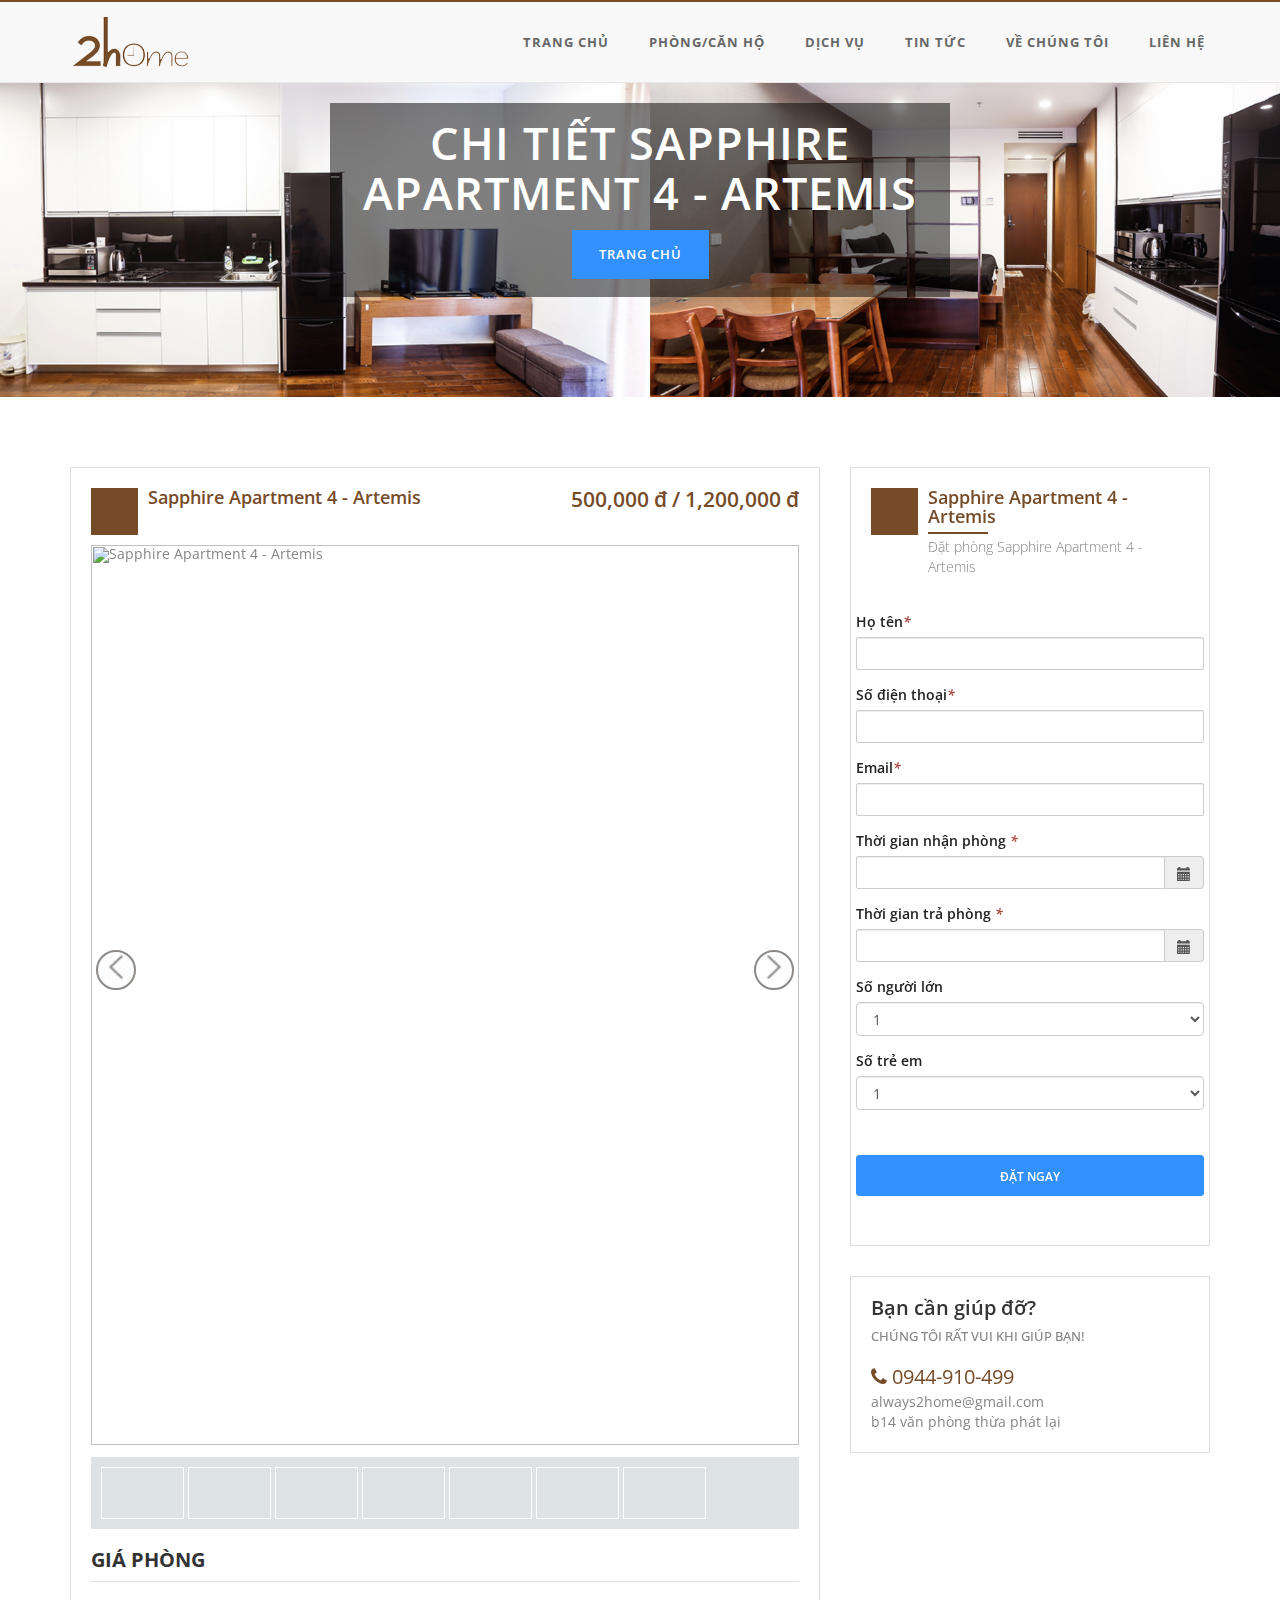
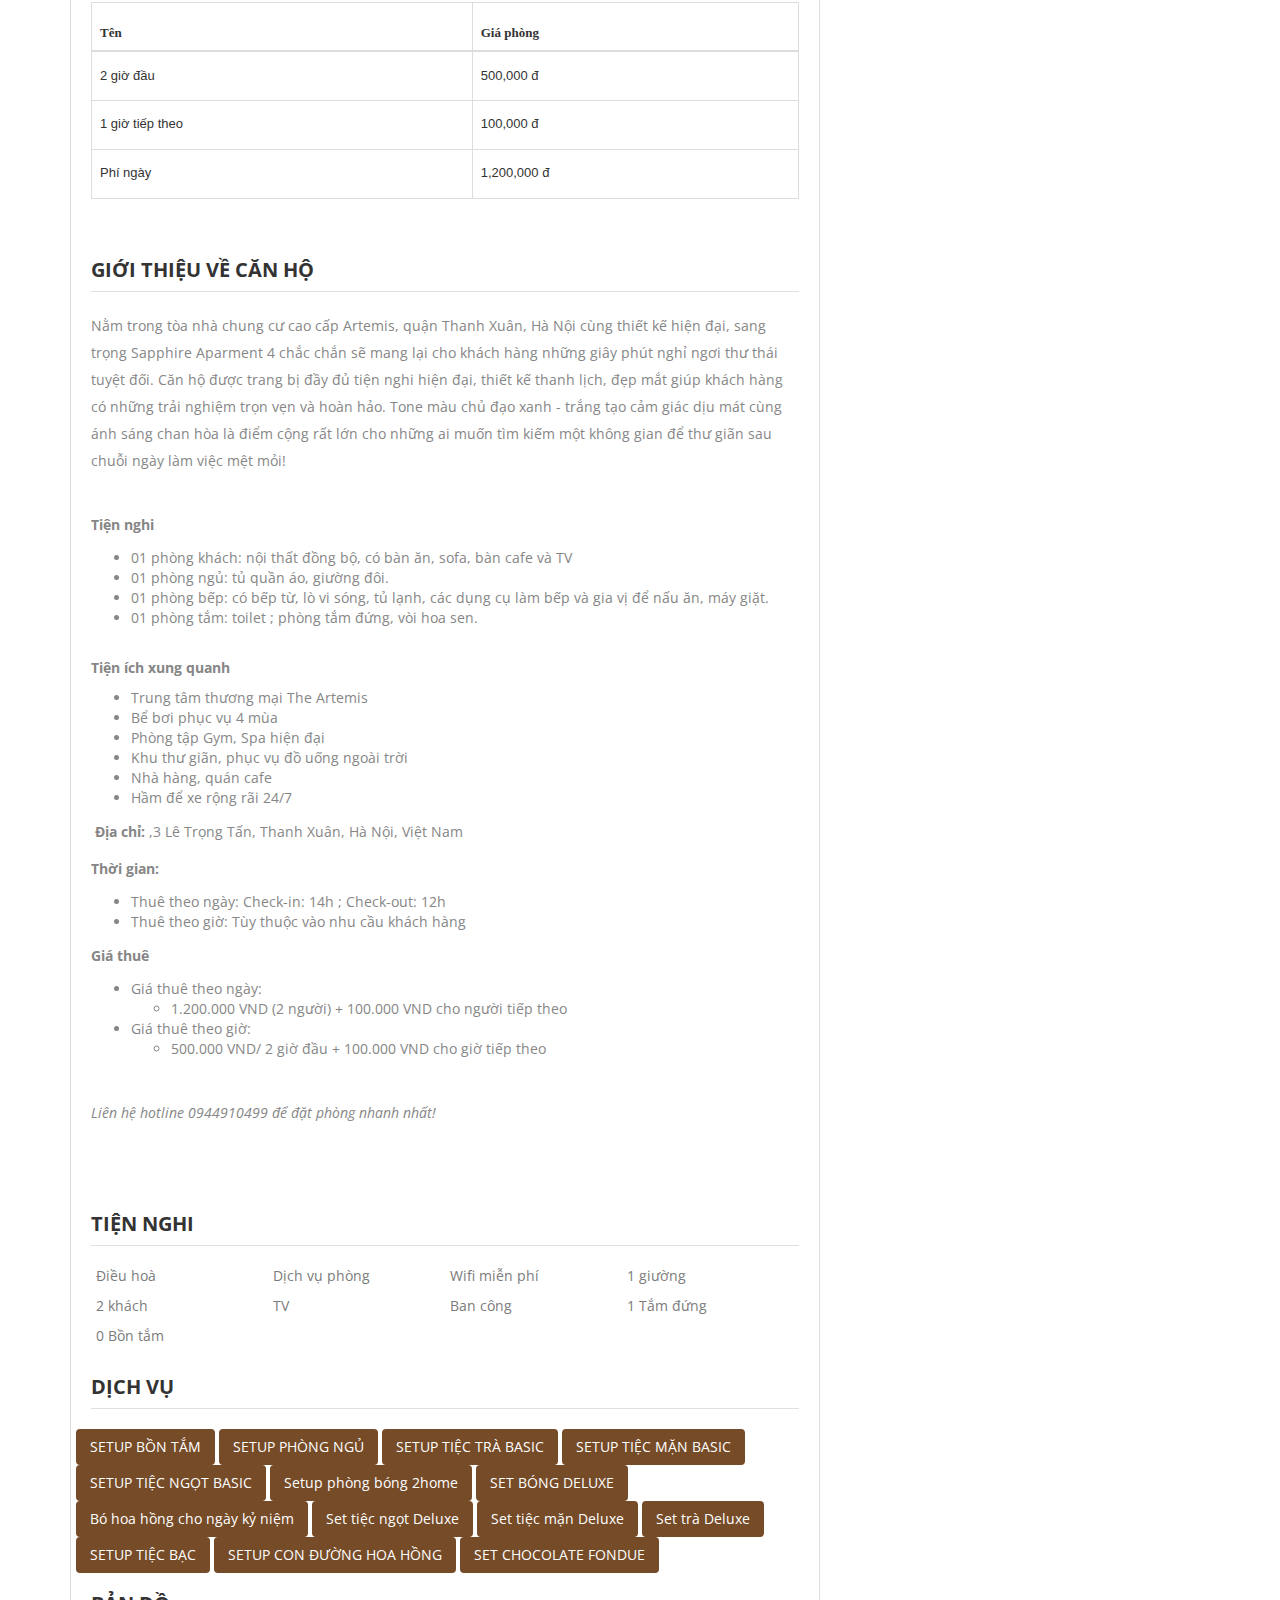
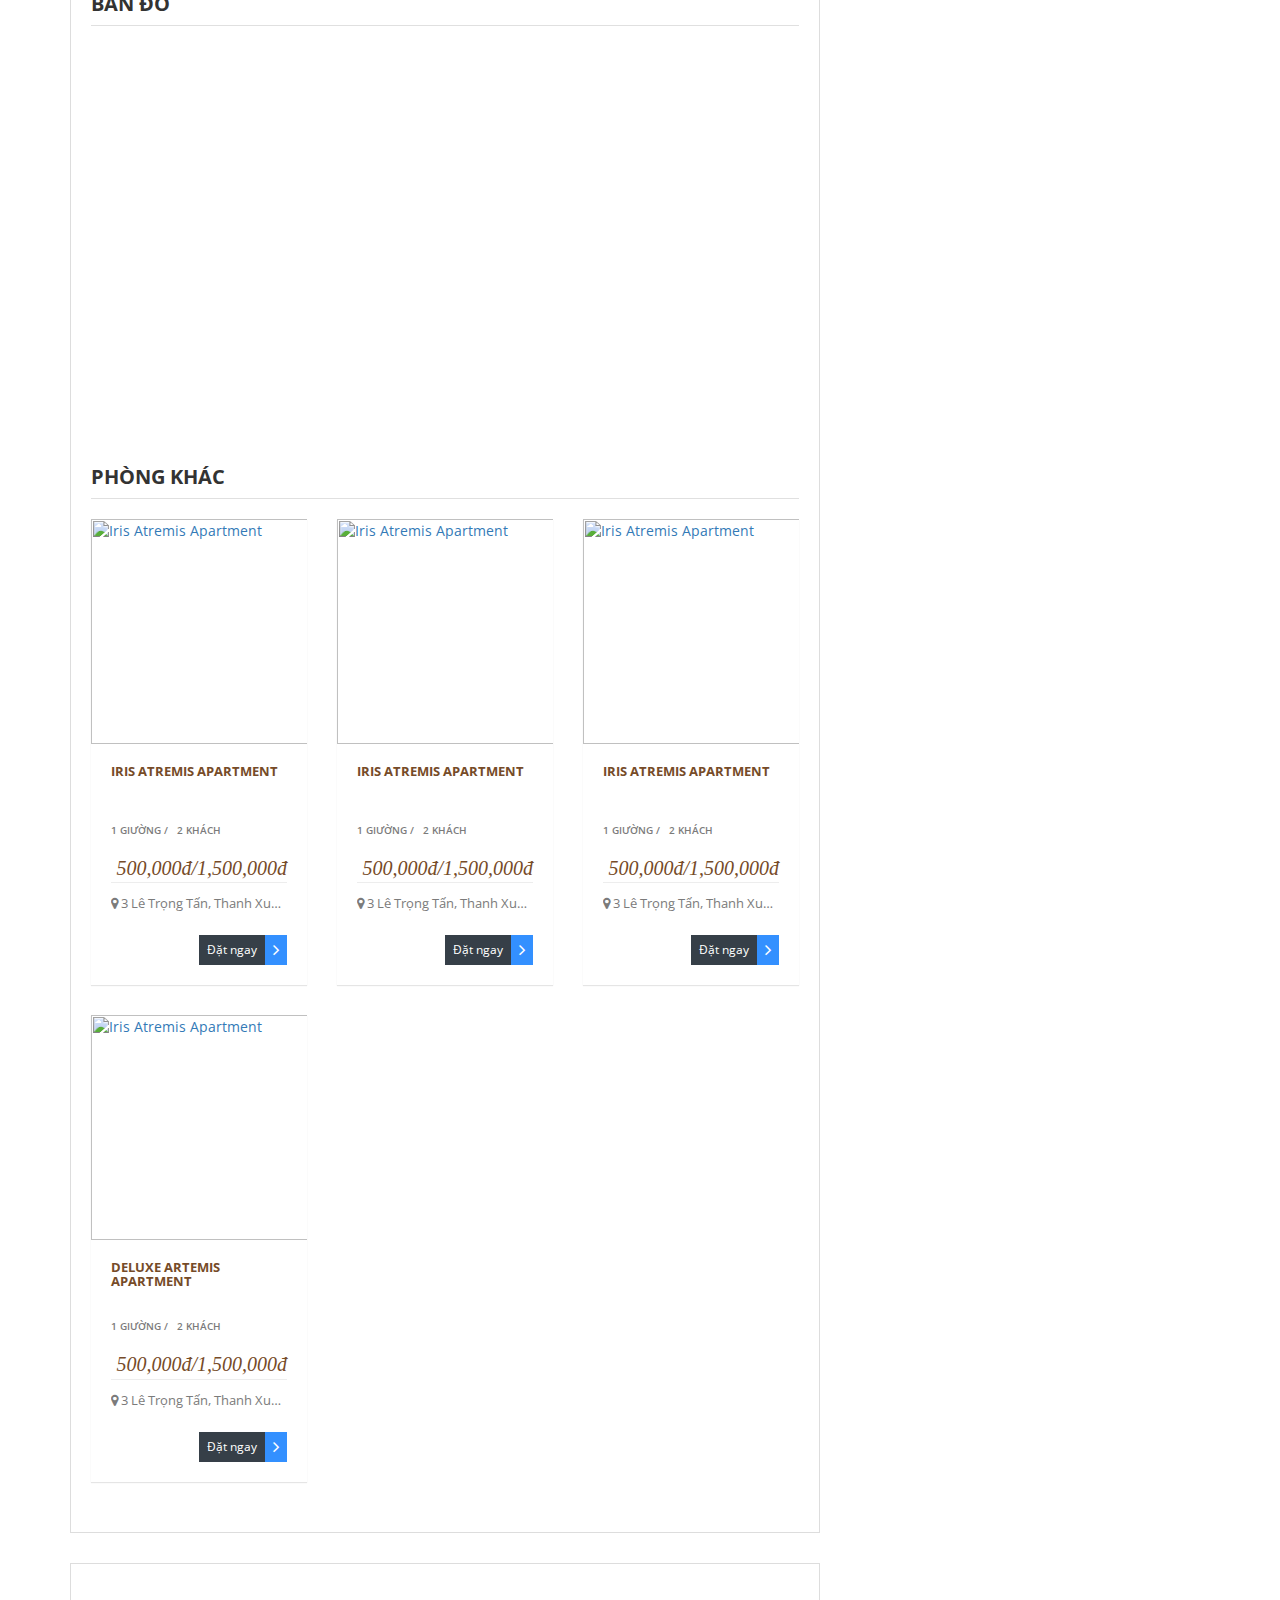
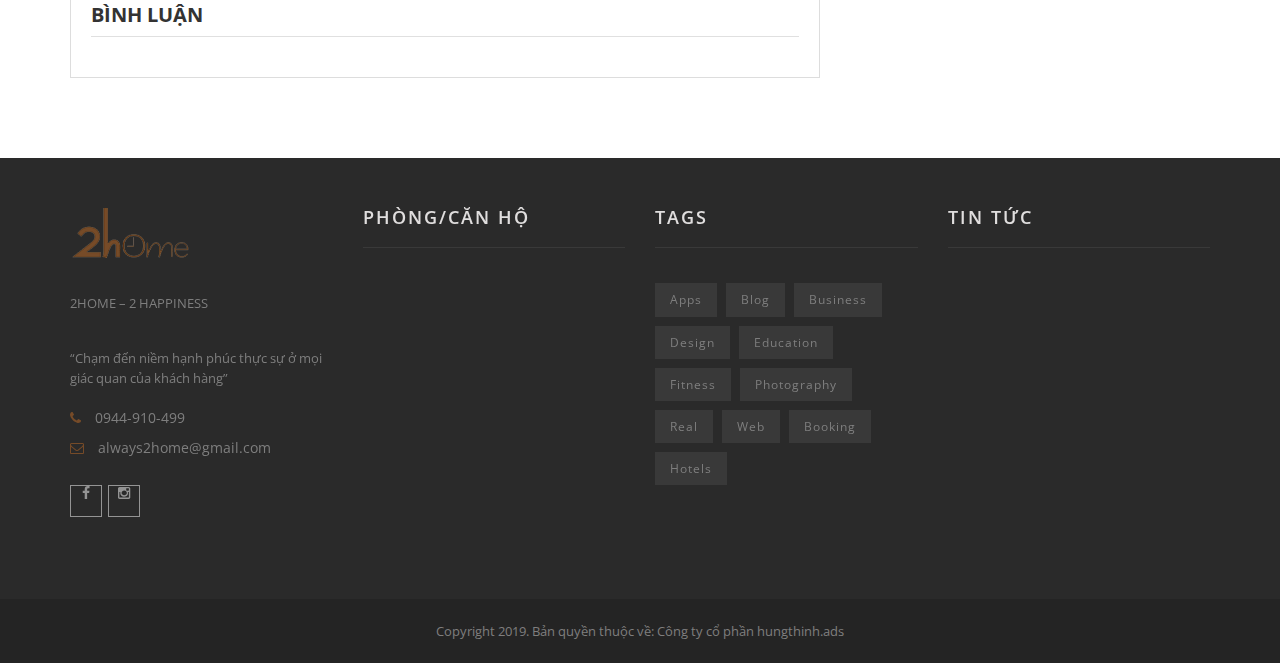
==== commit 9fe5cd8e: "a" ====
--- a/pdetail.html
+++ b/pdetail.html
@@ -86,673 +86,722 @@
 <!-- Page Banner End -->
 <div class="rooms-details-body">
    <div class="container">
-      <div class="row">
-         <div class="col-lg-8 col-md-8 col-xs-12">
-            <div class="hotel-details">
-               <!-- Option Bar Start-->
-               <div class="option-bar clearfix">
-                  <div class="row">
-                     <div class="col-lg-6 col-md-6 col-sm-6 col-xs-6">
-                        <div class="section-heading">
-                           <div class="media">
-                              <div class="media-left">
-                                 <i class="fa fa-crown"></i>
-                              </div>
-                              <div class="media-body hidden-xs">
-                                 <h4>Sapphire Apartment 4 - Artemis</h4>
-                              </div>
-                           </div>
+        <div class="row">
+            <div class="col-lg-8 col-md-8 col-xs-12">
+                <div class="hotel-details">
+                   <!-- Option Bar Start-->
+                    <div class="option-bar clearfix">
+                      <div class="row">
+                         <div class="col-lg-6 col-md-6 col-sm-6 col-xs-6">
+                            <div class="section-heading">
+                               <div class="media">
+                                  <div class="media-left">
+                                     <i class="fa fa-crown"></i>
+                                  </div>
+                                  <div class="media-body hidden-xs">
+                                     <h4>Sapphire Apartment 4 - Artemis</h4>
+                                  </div>
+                               </div>
+                            </div>
+                         </div>
+                         <div class="col-lg-6 col-md-6 col-sm-6 col-xs-6">
+                            <div class="header-price">
+                               <h3>500,000 đ / 1,200,000 đ</h3>
+                            </div>
+                         </div>
+                      </div>
+                    </div>
+                   <!-- Option Bar End-->
+                   <!-- Rooms Detail Slider Start-->
+                    <div class="rooms-detail-slider simple-slider">
+                      <div id="carousel-custom" class="carousel slide" data-ride="carousel">
+                         <div class="carousel-outer">
+                            <!-- Wrapper for slides -->
+                            <div class="carousel-inner">
+                               <div class="item active">
+                                  <img src="http://admin.2home.vn/upload/ae1eae1590fefbf6eb581d59db993d6d.jpg" class="thumb-preview" alt="Sapphire Apartment 4 - Artemis">
+                               </div>
+                               <div class="item">
+                                  <img src="http://admin.2home.vn/upload/d746bd88fbd721d0a373dd40d9f63626.jpg" class="thumb-preview" alt="Sapphire Apartment 4 - Artemis">
+                               </div>
+                               <div class="item">
+                                  <img src="http://admin.2home.vn/upload/f537c3e1395a927b863650a1b7f46427.jpg" class="thumb-preview" alt="Sapphire Apartment 4 - Artemis">
+                               </div>
+                               <div class="item">
+                                  <img src="http://admin.2home.vn/upload/2c398600bb51af06f3b83e45ae20af70.jpg" class="thumb-preview" alt="Sapphire Apartment 4 - Artemis">
+                               </div>
+                               <div class="item">
+                                  <img src="http://admin.2home.vn/upload/c3ae1b3c96fc07f95566548327710881.jpg" class="thumb-preview" alt="Sapphire Apartment 4 - Artemis">
+                               </div>
+                               <div class="item">
+                                  <img src="http://admin.2home.vn/upload/3c89f7e5a92219f3f0d1438d01158709.jpg" class="thumb-preview" alt="Sapphire Apartment 4 - Artemis">
+                               </div>
+                               <div class="item">
+                                  <img src="http://admin.2home.vn/upload/08f8caea6e576ec647e09a7e763c59f6.jpg" class="thumb-preview" alt="Sapphire Apartment 4 - Artemis">
+                               </div>
+                            </div>
+                            <!-- Controls -->
+                            <a class="left carousel-control" href="#carousel-custom" role="button" data-slide="prev">
+                            <span class="slider-mover-left no-bg" aria-hidden="true">
+                            <img src="images/chevron-left.png" alt="chevron-left">
+                            </span>
+                            <span class="sr-only">Previous</span>
+                            </a>
+                            <a class="right carousel-control" href="#carousel-custom" role="button" data-slide="next">
+                            <span class="slider-mover-right no-bg" aria-hidden="true">
+                            <img src="images/chevron-right.png" alt="chevron-right">
+                            </span>
+                            <span class="sr-only">Next</span>
+                            </a>
+                         </div>
+                         <!-- Indicators -->
+                         <ol class="carousel-indicators thumbs visible-lg visible-md">
+                            <li data-target="#carousel-custom" data-slide-to="0" class="active">
+                               <img src="http://admin.2home.vn/upload/ae1eae1590fefbf6eb581d59db993d6d.jpg" alt="Sapphire Apartment 4 - Artemis">
+                            </li>
+                            <li data-target="#carousel-custom" data-slide-to="1" class="">
+                               <img src="http://admin.2home.vn/upload/d746bd88fbd721d0a373dd40d9f63626.jpg" alt="Sapphire Apartment 4 - Artemis">
+                            </li>
+                            <li data-target="#carousel-custom" data-slide-to="2" class="">
+                               <img src="http://admin.2home.vn/upload/f537c3e1395a927b863650a1b7f46427.jpg" alt="Sapphire Apartment 4 - Artemis">
+                            </li>
+                            <li data-target="#carousel-custom" data-slide-to="3" class="">
+                               <img src="http://admin.2home.vn/upload/2c398600bb51af06f3b83e45ae20af70.jpg" alt="Sapphire Apartment 4 - Artemis">
+                            </li>
+                            <li data-target="#carousel-custom" data-slide-to="4" class="">
+                               <img src="http://admin.2home.vn/upload/c3ae1b3c96fc07f95566548327710881.jpg" alt="Sapphire Apartment 4 - Artemis">
+                            </li>
+                            <li data-target="#carousel-custom" data-slide-to="5" class="">
+                               <img src="http://admin.2home.vn/upload/3c89f7e5a92219f3f0d1438d01158709.jpg" alt="Sapphire Apartment 4 - Artemis">
+                            </li>
+                            <li data-target="#carousel-custom" data-slide-to="6" class="">
+                               <img src="http://admin.2home.vn/upload/08f8caea6e576ec647e09a7e763c59f6.jpg" alt="Sapphire Apartment 4 - Artemis">
+                            </li>
+                         </ol>
+                      </div>
+                    </div>
+                   <!-- Car Detail Slider End-->
+                    <div class="inside-room">
+                      <h2 class="title">Giá phòng</h2>
+                      <div class="content">
+                         <table class="table table-bordered table-responsive">
+                            <thead>
+                               <tr>
+                                  <th>Tên</th>
+                                  <th>Giá phòng</th>
+                               </tr>
+                            </thead>
+                            <tbody>
+                               <tr>
+                                  <td>
+                                     2 giờ đầu                            
+                                  </td>
+                                  <td>
+                                     500,000 đ                            
+                                  </td>
+                               </tr>
+                               <tr>
+                                  <td>
+                                     1 giờ tiếp theo                            
+                                  </td>
+                                  <td>
+                                     100,000 đ                            
+                                  </td>
+                               </tr>
+                               <tr>
+                                  <td>
+                                     Phí ngày                            
+                                  </td>
+                                  <td>
+                                     1,200,000 đ                            
+                                  </td>
+                               </tr>
+                            </tbody>
+                         </table>
+                      </div>
+                    </div>
+                   <br>
+                   <!-- Room Details Start -->
+                    <div class="room-specifications clearfix visible-xs">
+                      <!-- Option Bar Start -->
+                      <div class="option-bar clearfix">
+                         <div class="row">
+                            <div class="col-lg-12 col-md-12 col-sm-12">
+                               <div class="section-heading">
+                                  <div class="media">
+                                     <div class="media-left">
+                                        <i class="fa fa-crown"></i>
+                                     </div>
+                                     <div class="media-body">
+                                        <h4>Sapphire Apartment 4 - Artemis</h4>
+                                        <!--<div class="border"></div>
+                                           <p>Nằm trong tòa nhà chung cư cao cấp Artemis, quận Thanh Xuân, Hà Nội với lối kiến trúc hiện đại, sang trọng, cùng không gian mở - tận dụng tối đa ánh sáng tự nhiên  Sapphire Apartment 4 - Artemis chắc chắn sẽ mang lại cho khách hàng những giây phút nghỉ ngơi, thư thái tuyệt đối. 
+                                           </p>-->
+                                     </div>
+                                  </div>
+                               </div>
+                            </div>
+                         </div>
+                      </div>
+                      <p>Nằm trong tòa nhà chung cư cao cấp Artemis, quận Thanh Xuân, Hà Nội với lối kiến trúc hiện đại, sang trọng, cùng không gian mở - tận dụng tối đa ánh sáng tự nhiên  Sapphire Apartment 4 - Artemis chắc chắn sẽ mang lại cho khách hàng những giây phút nghỉ ngơi, thư thái tuyệt đối. </p>
+                      <form method="GET" action="/dat-hang.html" id="frm-mobile-booking">                        
+                            <div class="row">
+                                <div class="form-group">
+                                    <label for="checkin">Họ tên<i class="text-danger">*</i></label>
+                                    <input type="text" name="name" class="form-control">
+                                </div>
+                                <div class="form-group">
+                                    <label for="checkin">Số điện thoại<i class="text-danger">*</i></label>
+                                    <input type="text" name="phone" class="form-control">
+                                </div>
+                                <div class="form-group">
+                                    <label for="checkin">Email<i class="text-danger">*</i></label>
+                                    <input type="text" name="email" class="form-control">
+                                </div>
+                            </div>
+                            <div class="row">
+                                <div class="form-group">
+                                   <label for="checkout">Ngày trả phòng <i class="text-danger">*</i></label>
+                                   <input readonly class="datetime-end form-control" name="checkout" id="time_checkout" placeholder="Ngày trả phòng" readonly="readonly" type="text">
+                                </div>
+                            </div>
+                            <div class="row">
+                                <div class="form-group">
+                                    <label for="checkin">Thời gian nhận phòng <i class="text-danger">*</i></label>
+                                    <div class="input-group date datetimepicker1">
+                                        <input type='text' class="form-control" name="start_date" />
+                                        <span class="input-group-addon">
+                                          <span class="glyphicon glyphicon-calendar"></span>
+                                        </span>
+                                    </div>
+                                </div>
+                                                         
+                            </div>
+                            <div class="row">
+                                <div class="form-group">
+                                    <label for="checkin">Thời gian trả phòng <i class="text-danger">*</i></label>
+                                    <div class="input-group date datetimepicker2" id=>
+                                        <input type='text' class="form-control" name="end_date" />
+                                        <span class="input-group-addon">
+                                          <span class="glyphicon glyphicon-calendar"></span>
+                                        </span>
+                                    </div>
+                                </div>
+                            </div>
+                            <div class="row">
+                                <div class="form-group">
+                                   <label>Số người lớn</label>
+                                   <select class="form-control" name="adult" id="">
+                                      <option value="1">1</option>
+                                      <option value="2">2</option>
+                                      <option value="3">3</option>
+                                      <option value="4">4</option>
+                                      <option value="5">5</option>
+                                      <option value="6">6</option>
+                                      <option value="7">7</option>
+                                      <option value="8">8</option>
+                                      <option value="9">9</option>
+                                      <option value="10">10</option>
+                                   </select>
+                                </div>
+                            </div>
+                            <div class="row">
+                                <div class="form-group">
+                                   <label>Số trẻ em</label>
+                                   <select class="form-control" name="child" id="">
+                                      <option value="1">1</option>
+                                      <option value="2">2</option>
+                                      <option value="3">3</option>
+                                      <option value="4">4</option>
+                                      <option value="5">5</option>
+                                      <option value="6">6</option>
+                                      <option value="7">7</option>
+                                      <option value="8">8</option>
+                                      <option value="9">9</option>
+                                      <option value="10">10</option>
+                                   </select>
+                                </div>
+                            </div>
+                            <div class="row">
+                                <div class="form-group">
+                                    <button type="button" class="book-btn">
+                                      <!-- <span class="book-btn-l"><i class="fa fa-check"></i></span> -->
+                                      <span class="book-btn-r">Đặt ngay</span>
+                                      <div class="clear"></div>
+                                    </button>
+                                </div>
+                            </div>
+                      </form>
+                    </div>
+                   <!-- Room Details-End -->
+                   <!-- About Room start-->
+                    <div class="about-room">
+                        <h2 class="title">
+                            Giới thiệu về căn hộ            
+                        </h2>
+                        <div class="content">
+                         <p>
+                         </p>
+                         <p>Nằm trong tòa nhà chung cư cao cấp Artemis, quận Thanh Xuân, Hà Nội cùng thiết kế hiện đại, sang trọng Sapphire  Aparment 4 chắc chắn sẽ mang lại cho khách hàng những giây phút nghỉ ngơi thư thái tuyệt đối. Căn hộ được trang bị đầy đủ tiện nghi hiện đại, thiết kế thanh lịch, đẹp mắt giúp khách hàng có những trải nghiệm trọn vẹn và hoàn hảo. Tone màu chủ đạo xanh - trắng tạo cảm giác dịu mát cùng ánh sáng chan hòa là điểm cộng rất lớn cho những ai muốn tìm kiếm một không gian để thư giãn sau chuỗi ngày làm việc mệt mỏi!<br><b><br></b></p>
+                         <p><b>Tiện nghi</b></p>
+                         <p></p>
+                         <ul>
+                            <li>01 phòng khách: nội thất đồng bộ, có bàn ăn, sofa, bàn cafe và TV<br></li>
+                            <li>01 phòng ngủ: tủ quần áo, giường đôi.<br></li>
+                            <li>01 phòng bếp: có bếp từ, lò vi sóng, tủ lạnh, các dụng cụ làm bếp và gia vị để nấu ăn, máy giặt.<br></li>
+                            <li>01 phòng tắm: toilet ; phòng tắm đứng, vòi hoa sen.<br></li>
+                         </ul>
+                         <br><b>Tiện ích xung quanh</b>
+                         <p></p>
+                         <p></p>
+                         <p></p>
+                         <ul>
+                            <li>Trung tâm thương mại The Artemis<br></li>
+                            <li>Bể bơi phục vụ 4 mùa <br></li>
+                            <li>Phòng tập Gym, Spa hiện đại<br></li>
+                            <li>Khu thư giãn, phục vụ đồ uống ngoài trời<br></li>
+                            <li>Nhà hàng, quán cafe<br></li>
+                            <li>Hầm để xe rộng rãi 24/7<br></li>
+                         </ul>
+                         <p></p>
+                         <p>
+                         </p>
+                         <p><b>
+                            <b>&nbsp;Địa chỉ: </b></b><b></b>,3 Lê Trọng Tấn, Thanh Xuân, Hà Nội, Việt Nam
+                            <b>
+                            <br></b>
+                         </p>
+                         <p><b>Thời gian:</b></p>
+                         <p></p>
+                         <p></p>
+                         <ul>
+                            <li>Thuê theo ngày: Check-in: 
+                               14h
+                               ; Check-out: 12h <br>
+                            </li>
+                            <li>Thuê theo giờ: Tùy thuộc vào nhu cầu khách hàng</li>
+                         </ul>
+                         <p><b></b></p>
+                         <p><b>Giá thuê</b><br></p>
+                         <p></p>
+                         <p></p>
+                         <p></p>
+                         <ul>
+                            <li>Giá thuê theo ngày:<br></li>
+                            <ul>
+                               <li>1.200.000 VND (2 người) + 100.000 VND cho người tiếp theo</li>
+                            </ul>
+                            <li>Giá thuê theo giờ:</li>
+                            <ul>
+                               <li>500.000 VND/ 2 giờ đầu + 100.000 VND cho giờ tiếp theo</li>
+                            </ul>
+                         </ul>
+                         <br>
+                         <p></p>
+                         <p><i>Liên hệ hotline 0944910499 để đặt phòng nhanh nhất!</i><br></p>
+                         <p><br></p>
+                         <br>
+                         <p></p>
                         </div>
-                     </div>
-                     <div class="col-lg-6 col-md-6 col-sm-6 col-xs-6">
-                        <div class="header-price">
-                           <h3>500,000 đ / 1,200,000 đ</h3>
+                    </div>
+                   <!-- About Room End-->
+                   <!-- Amenities Start-->
+                    <div class="amenities">
+                      <h2 class="title">Tiện nghi</h2>
+                      <div class="row">
+                         <div class="col-lg-12 col-md-12 col-sm-12 col-xs-12 detail-body">
+                            <!-- Facilities List -->
+                            <ul class="facilities-list">
+                               <li>
+                                  <i class="flaticon-air-conditioner"></i>
+                                  <span>Điều hoà</span>
+                               </li>
+                               <li>
+                                  <i class="flaticon-room-service"></i>
+                                  <span>Dịch vụ phòng</span>
+                               </li>
+                               <li>
+                                  <i class="flaticon-wifi"></i>
+                                  <span>Wifi miễn phí</span>
+                               </li>
+                               <li>
+                                  <i class="flaticon-bed"></i>
+                                  <span>1 giường</span>
+                               </li>
+                               <li>
+                                  <i class="flaticon-students-couple-full-body-view"></i>
+                                  <span>2 khách</span>
+                               </li>
+                               <li>
+                                  <i class="flaticon-monitor"></i>
+                                  <span>TV</span>
+                               </li>
+                               <li>
+                                  <i class="flaticon-balcony"></i>
+                                  <span>Ban công</span>
+                               </li>
+                               <li>
+                                  <i class="flaticon-person-enjoying-jacuzzi-hot-water-bath"></i>
+                                  <span>1 Tắm đứng</span>
+                               </li>
+                               <li>
+                                  <i class="flaticon-person-enjoying-jacuzzi-hot-water-bath"></i>
+                                  <span>0 Bồn tắm</span>
+                               </li>
+                            </ul>
+                         </div>
+                      </div>
+                    </div>
+                   <!-- About Room End-->
+                    <div class="amenities">
+                      <h2 class="title">Dịch vụ</h2>
+                      <div class="row">
+                         <a href="http://2home.vn/dich-vu/setup-bon-tam/1.html" target="_blank" class="btn btn-default btn-twitter">SETUP BỒN TẮM</a>
+                         <a href="http://2home.vn/dich-vu/setup-phong-ngu/2.html" target="_blank" class="btn btn-default btn-twitter">SETUP PHÒNG NGỦ</a>
+                         <a href="http://2home.vn/dich-vu/setup-tiec-tra-basic/3.html" target="_blank" class="btn btn-default btn-twitter">SETUP TIỆC TRÀ BASIC </a>
+                         <a href="http://2home.vn/dich-vu/setup-tiec-man-basic/4.html" target="_blank" class="btn btn-default btn-twitter">SETUP TIỆC MẶN BASIC</a>
+                         <a href="http://2home.vn/dich-vu/setup-tiec-ngot-basic/5.html" target="_blank" class="btn btn-default btn-twitter">SETUP TIỆC NGỌT BASIC</a>
+                         <a href="http://2home.vn/dich-vu/setup-phong-bong-2home/6.html" target="_blank" class="btn btn-default btn-twitter">Setup phòng bóng 2home</a>
+                         <a href="http://2home.vn/dich-vu/set-bong-deluxe/7.html" target="_blank" class="btn btn-default btn-twitter">SET BÓNG DELUXE</a>
+                         <a href="http://2home.vn/dich-vu/bo-hoa-hong-cho-ngay-ky-niem/9.html" target="_blank" class="btn btn-default btn-twitter">Bó hoa hồng cho ngày kỷ niệm </a>
+                         <a href="http://2home.vn/dich-vu/set-tiec-ngot-deluxe/10.html" target="_blank" class="btn btn-default btn-twitter">Set tiệc ngọt Deluxe</a>
+                         <a href="http://2home.vn/dich-vu/set-tiec-man-deluxe/11.html" target="_blank" class="btn btn-default btn-twitter">Set tiệc mặn Deluxe</a>
+                         <a href="http://2home.vn/dich-vu/set-tra-deluxe/13.html" target="_blank" class="btn btn-default btn-twitter">Set trà Deluxe</a>
+                         <a href="http://2home.vn/dich-vu/setup-tiec-bac/14.html" target="_blank" class="btn btn-default btn-twitter">SETUP TIỆC BẠC </a>
+                         <a href="http://2home.vn/dich-vu/setup-con-duong-hoa-hong/15.html" target="_blank" class="btn btn-default btn-twitter">SETUP CON ĐƯỜNG HOA HỒNG</a>
+                         <a href="http://2home.vn/dich-vu/set-chocolate-fondue/16.html" target="_blank" class="btn btn-default btn-twitter">SET CHOCOLATE FONDUE</a>
+                      </div>
+                    </div>
+                   
+                   <!-- Inside Room End-->
+                    <div class="inside-room">
+                      <h2 class="title">Bản đồ</h2>
+                      <div id="map"></div>
+                    </div>
+                   <!-- Inside Room End-->
+                    <div class="inside-room">
+                      <h2 class="title">Phòng khác</h2>
+                        <div class="row">
+                            <div class="col-lg-4 col-md-6 col-sm-6 col-xs-12">
+                                <!-- Rooms Box Start-->
+                                <div class="thumbnail rooms-box clearfix">
+                                   <a href="http://2home.vn/phong-can-ho/iris-atremis-apartment/130.html">
+                                   <img src="http://admin.2home.vn/upload/a8ae116482d8b266ab0ea9d4eb576795.jpg" alt="Iris Atremis Apartment">
+                                   </a>
+                                   <!-- detail -->
+                                   <div class="caption detail">
+                                      <!-- Header -->
+                                      <header class="clearfix">
+                                         <div class="pull-left">
+                                            <h5 class="title">
+                                               <a href="http://2home.vn/phong-can-ho/iris-atremis-apartment/130.html">Iris Atremis Apartment</a>
+                                            </h5>
+                                            <ul class="custom-list">
+                                               <li>
+                                                  <a href="#">1 giường</a> /
+                                               </li>
+                                               <li>
+                                                  <a href="#">2 khách</a>
+                                               </li>                                       
+                                            </ul>
+                                         </div>
+                                         <!-- Price -->
+                                         <div class="price">
+                                            <span>500,000đ/1,500,000đ</span>
+                                         </div>
+                                      </header>
+                                      <!-- Paragraph -->
+                                      <p><i class="fa fa-map-marker"></i> 3 Lê Trọng Tấn, Thanh Xuân, Hanoi, Vietnam</p>                              
+                                      <!-- Btn Div-->
+                                      <div class="btn-div">
+                                         <a href="http://2home.vn/phong-can-ho/iris-atremis-apartment/130.html">
+                                         <span class="read-more">Đặt ngay</span>
+                                         <span class="icon-arrow-right2 bg-danger"><i class="fa fa-angle-right"></i></span>
+                                         </a>
+                                      </div>
+                                      <div class="clearfix"></div>
+                                   </div>
+                                </div>
+                            </div>
+                            <div class="col-lg-4 col-md-6 col-sm-6 col-xs-12">
+                                <!-- Rooms Box Start-->
+                                <div class="thumbnail rooms-box clearfix">
+                                   <a href="http://2home.vn/phong-can-ho/iris-atremis-apartment/130.html">
+                                   <img src="http://admin.2home.vn/upload/a8ae116482d8b266ab0ea9d4eb576795.jpg" alt="Iris Atremis Apartment">
+                                   </a>
+                                   <!-- detail -->
+                                   <div class="caption detail">
+                                      <!-- Header -->
+                                      <header class="clearfix">
+                                         <div class="pull-left">
+                                            <h5 class="title">
+                                               <a href="http://2home.vn/phong-can-ho/iris-atremis-apartment/130.html">Iris Atremis Apartment</a>
+                                            </h5>
+                                            <ul class="custom-list">
+                                               <li>
+                                                  <a href="#">1 giường</a> /
+                                               </li>
+                                               <li>
+                                                  <a href="#">2 khách</a>
+                                               </li>                                       
+                                            </ul>
+                                         </div>
+                                         <!-- Price -->
+                                         <div class="price">
+                                            <span>500,000đ/1,500,000đ</span>
+                                         </div>
+                                      </header>
+                                      <!-- Paragraph -->
+                                      <p><i class="fa fa-map-marker"></i> 3 Lê Trọng Tấn, Thanh Xuân, Hanoi, Vietnam</p>                              
+                                      <!-- Btn Div-->
+                                      <div class="btn-div">
+                                         <a href="http://2home.vn/phong-can-ho/iris-atremis-apartment/130.html">
+                                         <span class="read-more">Đặt ngay</span>
+                                         <span class="icon-arrow-right2 bg-danger"><i class="fa fa-angle-right"></i></span>
+                                         </a>
+                                      </div>
+                                      <div class="clearfix"></div>
+                                   </div>
+                                </div>
+                            </div>
+                            <div class="col-lg-4 col-md-6 col-sm-6 col-xs-12">
+                                <!-- Rooms Box Start-->
+                                <div class="thumbnail rooms-box clearfix">
+                                   <a href="http://2home.vn/phong-can-ho/iris-atremis-apartment/130.html">
+                                   <img src="http://admin.2home.vn/upload/a8ae116482d8b266ab0ea9d4eb576795.jpg" alt="Iris Atremis Apartment">
+                                   </a>
+                                   <!-- detail -->
+                                   <div class="caption detail">
+                                      <!-- Header -->
+                                      <header class="clearfix">
+                                         <div class="pull-left">
+                                            <h5 class="title">
+                                               <a href="http://2home.vn/phong-can-ho/iris-atremis-apartment/130.html">Iris Atremis Apartment</a>
+                                            </h5>
+                                            <ul class="custom-list">
+                                               <li>
+                                                  <a href="#">1 giường</a> /
+                                               </li>
+                                               <li>
+                                                  <a href="#">2 khách</a>
+                                               </li>                                       
+                                            </ul>
+                                         </div>
+                                         <!-- Price -->
+                                         <div class="price">
+                                            <span>500,000đ/1,500,000đ</span>
+                                         </div>
+                                      </header>
+                                      <!-- Paragraph -->
+                                      <p><i class="fa fa-map-marker"></i> 3 Lê Trọng Tấn, Thanh Xuân, Hanoi, Vietnam</p>                              
+                                      <!-- Btn Div-->
+                                      <div class="btn-div">
+                                         <a href="http://2home.vn/phong-can-ho/iris-atremis-apartment/130.html">
+                                         <span class="read-more">Đặt ngay</span>
+                                         <span class="icon-arrow-right2 bg-danger"><i class="fa fa-angle-right"></i></span>
+                                         </a>
+                                      </div>
+                                      <div class="clearfix"></div>
+                                   </div>
+                                </div>
+                            </div>
+                            <div class="col-lg-4 col-md-6 col-sm-6 col-xs-12">
+                                <!-- Rooms Box Start-->
+                                <div class="thumbnail rooms-box clearfix">
+                                   <a href="http://2home.vn/phong-can-ho/iris-atremis-apartment/130.html">
+                                   <img src="http://admin.2home.vn/upload/a8ae116482d8b266ab0ea9d4eb576795.jpg" alt="Iris Atremis Apartment">
+                                   </a>
+                                   <!-- detail -->
+                                   <div class="caption detail">
+                                      <!-- Header -->
+                                      <header class="clearfix">
+                                         <div class="pull-left">
+                                            <h5 class="title">
+                                               <a href="http://2home.vn/phong-can-ho/iris-atremis-apartment/130.html">DELUXE ARTEMIS APARTMENT</a>
+                                            </h5>
+                                            <ul class="custom-list">
+                                               <li>
+                                                  <a href="#">1 giường</a> /
+                                               </li>
+                                               <li>
+                                                  <a href="#">2 khách</a>
+                                               </li>                                       
+                                            </ul>
+                                         </div>
+                                         <!-- Price -->
+                                         <div class="price">
+                                            <span>500,000đ/1,500,000đ</span>
+                                         </div>
+                                      </header>
+                                      <!-- Paragraph -->
+                                      <p><i class="fa fa-map-marker"></i> 3 Lê Trọng Tấn, Thanh Xuân, Hanoi, Vietnam</p>                              
+                                      <!-- Btn Div-->
+                                      <div class="btn-div">
+                                         <a href="http://2home.vn/phong-can-ho/iris-atremis-apartment/130.html">
+                                         <span class="read-more">Đặt ngay</span>
+                                         <span class="icon-arrow-right2 bg-danger"><i class="fa fa-angle-right"></i></span>
+                                         </a>
+                                      </div>
+                                      <div class="clearfix"></div>
+                                   </div>
+                                </div>
+                            </div>                     
                         </div>
-                     </div>
-                  </div>
-               </div>
-               <!-- Option Bar End-->
-               <!-- Rooms Detail Slider Start-->
-               <div class="rooms-detail-slider simple-slider">
-                  <div id="carousel-custom" class="carousel slide" data-ride="carousel">
-                     <div class="carousel-outer">
-                        <!-- Wrapper for slides -->
-                        <div class="carousel-inner">
-                           <div class="item active">
-                              <img src="http://admin.2home.vn/upload/ae1eae1590fefbf6eb581d59db993d6d.jpg" class="thumb-preview" alt="Sapphire Apartment 4 - Artemis">
-                           </div>
-                           <div class="item">
-                              <img src="http://admin.2home.vn/upload/d746bd88fbd721d0a373dd40d9f63626.jpg" class="thumb-preview" alt="Sapphire Apartment 4 - Artemis">
-                           </div>
-                           <div class="item">
-                              <img src="http://admin.2home.vn/upload/f537c3e1395a927b863650a1b7f46427.jpg" class="thumb-preview" alt="Sapphire Apartment 4 - Artemis">
-                           </div>
-                           <div class="item">
-                              <img src="http://admin.2home.vn/upload/2c398600bb51af06f3b83e45ae20af70.jpg" class="thumb-preview" alt="Sapphire Apartment 4 - Artemis">
-                           </div>
-                           <div class="item">
-                              <img src="http://admin.2home.vn/upload/c3ae1b3c96fc07f95566548327710881.jpg" class="thumb-preview" alt="Sapphire Apartment 4 - Artemis">
-                           </div>
-                           <div class="item">
-                              <img src="http://admin.2home.vn/upload/3c89f7e5a92219f3f0d1438d01158709.jpg" class="thumb-preview" alt="Sapphire Apartment 4 - Artemis">
-                           </div>
-                           <div class="item">
-                              <img src="http://admin.2home.vn/upload/08f8caea6e576ec647e09a7e763c59f6.jpg" class="thumb-preview" alt="Sapphire Apartment 4 - Artemis">
-                           </div>
-                        </div>
-                        <!-- Controls -->
-                        <a class="left carousel-control" href="#carousel-custom" role="button" data-slide="prev">
-                        <span class="slider-mover-left no-bg" aria-hidden="true">
-                        <img src="images/chevron-left.png" alt="chevron-left">
+                    </div>
+                </div>
+                <!-- content div End-->
+                <!-- Comments Thread Start-->
+                <div class="comments-thread clearfix">
+                   <h2 class="title">Bình luận</h2>
+                   <div class="inside-room">
+                      <!-- CORRECT -->
+                      <div class="fb-comments" data-href="http://2home.vn/phong-can-ho/sapphire-apartment-4-artemis/132.html" data-width="100%" data-numposts="5"></div>
+                   </div>
+                </div>
+            </div>
+            <div class="col-lg-4 col-md-4 col-xs-12 p-sticky">
+                <div class="details-sidebar">
+                   <!-- Room Details Start -->
+                   <div class="room-specifications clearfix hidden-xs">
+                      <!-- Option Bar Start -->
+                      <div class="option-bar clearfix">
+                         <div class="row">
+                            <div class="col-lg-12 col-md-12 col-sm-12">
+                               <div class="section-heading">
+                                  <div class="media">
+                                     <div class="media-left">
+                                        <i class="fa fa-crown"></i>
+                                     </div>
+                                     <div class="media-body">
+                                        <h4>Sapphire Apartment 4 - Artemis</h4>
+                                        <div class="border"></div>
+                                        <p>Đặt phòng Sapphire Apartment 4 - Artemis</p>
+                                     </div>
+                                  </div>
+                               </div>
+                            </div>
+                         </div>
+                      </div>
+                        <form method="GET" action="/dat-hang.html" id="frm-desk-booking">
+                            <div class="row">
+                                <div class="form-group">
+                                    <label for="checkin">Họ tên<i class="text-danger">*</i></label>
+                                    <input type="text" name="name" class="form-control">
+                                </div>
+                                <div class="form-group">
+                                    <label for="checkin">Số điện thoại<i class="text-danger">*</i></label>
+                                    <input type="text" name="phone" class="form-control">
+                                </div>
+                                <div class="form-group">
+                                    <label for="checkin">Email<i class="text-danger">*</i></label>
+                                    <input type="text" name="email" class="form-control">
+                                </div>                      
+                            </div>
+                            <div class="row">
+                                <div class="form-group">
+                                    <label for="checkin">Thời gian nhận phòng <i class="text-danger">*</i></label>
+                                    <div class="input-group date datetimepicker1">
+                                        <input type='text' class="form-control" name="start_date" />
+                                        <span class="input-group-addon">
+                                          <span class="glyphicon glyphicon-calendar"></span>
+                                        </span>
+                                    </div>
+                                </div>
+                                <script type="text/javascript">
+                                    $(function () {
+                                        $('.datetimepicker1').datetimepicker();
+                                    });
+                                </script>                          
+                            </div>
+                            <div class="row">
+                                <div class="form-group">
+                                    <label for="checkin">Thời gian trả phòng <i class="text-danger">*</i></label>
+                                    <div class="input-group date datetimepicker2">
+                                        <input type='text' class="form-control" name="end_date" />
+                                        <span class="input-group-addon">
+                                          <span class="glyphicon glyphicon-calendar"></span>
+                                        </span>
+                                    </div>
+                                </div>
+                                <script type="text/javascript">
+                                    $(function () {
+                                        $('.datetimepicker2').datetimepicker();
+                                    });
+                                </script> 
+                            </div>
+                            <div class="row">
+                                <div class="form-group">
+                                   <label>Số người lớn</label>
+                                   <select class="form-control" name="adult" id="">
+                                      <option value="1">1</option>
+                                      <option value="2">2</option>
+                                      <option value="3">3</option>
+                                      <option value="4">4</option>
+                                      <option value="5">5</option>
+                                      <option value="6">6</option>
+                                      <option value="7">7</option>
+                                      <option value="8">8</option>
+                                      <option value="9">9</option>
+                                      <option value="10">10</option>
+                                   </select>
+                                </div>
+                            </div>
+                            <div class="row">
+                                <div class="form-group">
+                                   <label>Số trẻ em</label>
+                                   <select class="form-control" name="child" id="">
+                                      <option value="1">1</option>
+                                      <option value="2">2</option>
+                                      <option value="3">3</option>
+                                      <option value="4">4</option>
+                                      <option value="5">5</option>
+                                      <option value="6">6</option>
+                                      <option value="7">7</option>
+                                      <option value="8">8</option>
+                                      <option value="9">9</option>
+                                      <option value="10">10</option>
+                                   </select>
+                                </div>
+                            </div>
+                            <div class="row">
+                                <div class="col-md-12 col-sm-12">
+                                   <p class="form-error error"></p>
+                                </div>
+                            </div>
+                            <div class="row">
+                                <div class="form-group">
+                                   <button type="button" class="book-btn" onclick="return handleBooking('#frm-desk-booking');">
+                                      <!-- <span class="book-btn-l"><i class="fa fa-check"></i></span> -->
+                                      <span class="book-btn-r">Đặt ngay</span>
+                                      <div class="clear"></div>
+                                   </button>
+                                </div>
+                            </div>
+                        </form>
+                   </div>
+                   <!-- Room Details-End -->
+                   <!-- Help Center Start -->
+                   <div class="helping-Center">
+                        <h2>Bạn cần giúp đỡ?</h2>
+                        <h5>Chúng tôi rất vui khi giúp bạn!</h5>
+                        <span>
+                          <a href="tel:0944-910-499">
+                          <i class="fa fa-phone"></i> 0944-910-499
+                          </a>
                         </span>
-                        <span class="sr-only">Previous</span>
-                        </a>
-                        <a class="right carousel-control" href="#carousel-custom" role="button" data-slide="next">
-                        <span class="slider-mover-right no-bg" aria-hidden="true">
-                        <img src="images/chevron-right.png" alt="chevron-right">
-                        </span>
-                        <span class="sr-only">Next</span>
-                        </a>
-                     </div>
-                     <!-- Indicators -->
-                     <ol class="carousel-indicators thumbs visible-lg visible-md">
-                        <li data-target="#carousel-custom" data-slide-to="0" class="active">
-                           <img src="http://admin.2home.vn/upload/ae1eae1590fefbf6eb581d59db993d6d.jpg" alt="Sapphire Apartment 4 - Artemis">
-                        </li>
-                        <li data-target="#carousel-custom" data-slide-to="1" class="">
-                           <img src="http://admin.2home.vn/upload/d746bd88fbd721d0a373dd40d9f63626.jpg" alt="Sapphire Apartment 4 - Artemis">
-                        </li>
-                        <li data-target="#carousel-custom" data-slide-to="2" class="">
-                           <img src="http://admin.2home.vn/upload/f537c3e1395a927b863650a1b7f46427.jpg" alt="Sapphire Apartment 4 - Artemis">
-                        </li>
-                        <li data-target="#carousel-custom" data-slide-to="3" class="">
-                           <img src="http://admin.2home.vn/upload/2c398600bb51af06f3b83e45ae20af70.jpg" alt="Sapphire Apartment 4 - Artemis">
-                        </li>
-                        <li data-target="#carousel-custom" data-slide-to="4" class="">
-                           <img src="http://admin.2home.vn/upload/c3ae1b3c96fc07f95566548327710881.jpg" alt="Sapphire Apartment 4 - Artemis">
-                        </li>
-                        <li data-target="#carousel-custom" data-slide-to="5" class="">
-                           <img src="http://admin.2home.vn/upload/3c89f7e5a92219f3f0d1438d01158709.jpg" alt="Sapphire Apartment 4 - Artemis">
-                        </li>
-                        <li data-target="#carousel-custom" data-slide-to="6" class="">
-                           <img src="http://admin.2home.vn/upload/08f8caea6e576ec647e09a7e763c59f6.jpg" alt="Sapphire Apartment 4 - Artemis">
-                        </li>
-                     </ol>
-                  </div>
-               </div>
-               <!-- Car Detail Slider End-->
-               <div class="inside-room">
-                  <h2 class="title">Giá phòng</h2>
-                  <div class="content">
-                     <table class="table table-bordered table-responsive">
-                        <thead>
-                           <tr>
-                              <th>Tên</th>
-                              <th>Giá phòng</th>
-                           </tr>
-                        </thead>
-                        <tbody>
-                           <tr>
-                              <td>
-                                 2 giờ đầu                            
-                              </td>
-                              <td>
-                                 500,000 đ                            
-                              </td>
-                           </tr>
-                           <tr>
-                              <td>
-                                 1 giờ tiếp theo                            
-                              </td>
-                              <td>
-                                 100,000 đ                            
-                              </td>
-                           </tr>
-                           <tr>
-                              <td>
-                                 Phí ngày                            
-                              </td>
-                              <td>
-                                 1,200,000 đ                            
-                              </td>
-                           </tr>
-                        </tbody>
-                     </table>
-                  </div>
-               </div>
-               <br>
-               <!-- Room Details Start -->
-               <div class="room-specifications clearfix visible-xs">
-                  <!-- Option Bar Start -->
-                  <div class="option-bar clearfix">
-                     <div class="row">
-                        <div class="col-lg-12 col-md-12 col-sm-12">
-                           <div class="section-heading">
-                              <div class="media">
-                                 <div class="media-left">
-                                    <i class="fa fa-crown"></i>
-                                 </div>
-                                 <div class="media-body">
-                                    <h4>Sapphire Apartment 4 - Artemis</h4>
-                                    <!--<div class="border"></div>
-                                       <p>Nằm trong tòa nhà chung cư cao cấp Artemis, quận Thanh Xuân, Hà Nội với lối kiến trúc hiện đại, sang trọng, cùng không gian mở - tận dụng tối đa ánh sáng tự nhiên  Sapphire Apartment 4 - Artemis chắc chắn sẽ mang lại cho khách hàng những giây phút nghỉ ngơi, thư thái tuyệt đối. 
-                                       </p>-->
-                                 </div>
-                              </div>
-                           </div>
-                        </div>
-                     </div>
-                  </div>
-                  <p>Nằm trong tòa nhà chung cư cao cấp Artemis, quận Thanh Xuân, Hà Nội với lối kiến trúc hiện đại, sang trọng, cùng không gian mở - tận dụng tối đa ánh sáng tự nhiên  Sapphire Apartment 4 - Artemis chắc chắn sẽ mang lại cho khách hàng những giây phút nghỉ ngơi, thư thái tuyệt đối. </p>
-                  <form method="GET" action="/dat-hang.html" id="frm-mobile-booking">
-                     <input type="hidden" name="room" value="132">
-                     <div class="row">
-                        <div class="form-group">
-                           <label for="checkin">Ngày nhận phòng <i class="text-danger">*</i></label>
-                           <input readonly class="datetime-start form-control" name="checkin" id="time_checkin" placeholder="Ngày nhận phòng" readonly="readonly" type="text">
-                        </div>
-                     </div>
-                     <div class="row">
-                        <div class="form-group">
-                           <label for="checkout">Ngày trả phòng <i class="text-danger">*</i></label>
-                           <input readonly class="datetime-end form-control" name="checkout" id="time_checkout" placeholder="Ngày trả phòng" readonly="readonly" type="text">
-                        </div>
-                     </div>
-                     <div class="row">
-                        <div class="form-group">
-                           <label>Số khách</label>
-                           <select class="form-control" name="guest" id="mguest">
-                              <option value="">Chọn</option>
-                              <option value="1">1</option>
-                              <option value="2">2</option>
-                              <option value="3">3</option>
-                              <option value="4">4</option>
-                              <option value="5">5</option>
-                              <option value="6">6</option>
-                              <option value="7">7</option>
-                              <option value="8">8</option>
-                              <option value="9">9</option>
-                              <option value="10">10</option>
-                           </select>
-                        </div>
-                     </div>
-                     <div class="row">
-                        <div class="form-group">
-                           <button type="button" class="book-btn" onclick="return handleBooking('#frm-desk-booking');">
-                              <span class="book-btn-l"><i class="fa fa-check"></i></span>
-                              <span class="book-btn-r">Đặt ngay</span>
-                              <div class="clear"></div>
-                           </button>
-                        </div>
-                     </div>
-                  </form>
-               </div>
-               <!-- Room Details-End -->
-               <!-- About Room start-->
-               <div class="about-room">
-                  <h2 class="title">
-                     Giới thiệu về căn hộ            
-                  </h2>
-                  <div class="content">
-                     <p>
-                     </p>
-                     <p>Nằm trong tòa nhà chung cư cao cấp Artemis, quận Thanh Xuân, Hà Nội cùng thiết kế hiện đại, sang trọng Sapphire  Aparment 4 chắc chắn sẽ mang lại cho khách hàng những giây phút nghỉ ngơi thư thái tuyệt đối. Căn hộ được trang bị đầy đủ tiện nghi hiện đại, thiết kế thanh lịch, đẹp mắt giúp khách hàng có những trải nghiệm trọn vẹn và hoàn hảo. Tone màu chủ đạo xanh - trắng tạo cảm giác dịu mát cùng ánh sáng chan hòa là điểm cộng rất lớn cho những ai muốn tìm kiếm một không gian để thư giãn sau chuỗi ngày làm việc mệt mỏi!<br><b><br></b></p>
-                     <p><b>Tiện nghi</b></p>
-                     <p></p>
-                     <ul>
-                        <li>01 phòng khách: nội thất đồng bộ, có bàn ăn, sofa, bàn cafe và TV<br></li>
-                        <li>01 phòng ngủ: tủ quần áo, giường đôi.<br></li>
-                        <li>01 phòng bếp: có bếp từ, lò vi sóng, tủ lạnh, các dụng cụ làm bếp và gia vị để nấu ăn, máy giặt.<br></li>
-                        <li>01 phòng tắm: toilet ; phòng tắm đứng, vòi hoa sen.<br></li>
-                     </ul>
-                     <br><b>Tiện ích xung quanh</b>
-                     <p></p>
-                     <p></p>
-                     <p></p>
-                     <ul>
-                        <li>Trung tâm thương mại The Artemis<br></li>
-                        <li>Bể bơi phục vụ 4 mùa <br></li>
-                        <li>Phòng tập Gym, Spa hiện đại<br></li>
-                        <li>Khu thư giãn, phục vụ đồ uống ngoài trời<br></li>
-                        <li>Nhà hàng, quán cafe<br></li>
-                        <li>Hầm để xe rộng rãi 24/7<br></li>
-                     </ul>
-                     <p></p>
-                     <p>
-                     </p>
-                     <p><b>
-                        <b>&nbsp;Địa chỉ: </b></b><b></b>,3 Lê Trọng Tấn, Thanh Xuân, Hà Nội, Việt Nam
-                        <b>
-                        <br></b>
-                     </p>
-                     <p><b>Thời gian:</b></p>
-                     <p></p>
-                     <p></p>
-                     <ul>
-                        <li>Thuê theo ngày: Check-in: 
-                           14h
-                           ; Check-out: 12h <br>
-                        </li>
-                        <li>Thuê theo giờ: Tùy thuộc vào nhu cầu khách hàng</li>
-                     </ul>
-                     <p><b></b></p>
-                     <p><b>Giá thuê</b><br></p>
-                     <p></p>
-                     <p></p>
-                     <p></p>
-                     <ul>
-                        <li>Giá thuê theo ngày:<br></li>
-                        <ul>
-                           <li>1.200.000 VND (2 người) + 100.000 VND cho người tiếp theo</li>
-                        </ul>
-                        <li>Giá thuê theo giờ:</li>
-                        <ul>
-                           <li>500.000 VND/ 2 giờ đầu + 100.000 VND cho giờ tiếp theo</li>
-                        </ul>
-                     </ul>
-                     <br>
-                     <p></p>
-                     <p><i>Liên hệ hotline 0944910499 để đặt phòng nhanh nhất!</i><br></p>
-                     <p><br></p>
-                     <br>
-                     <p></p>
-                  </div>
-               </div>
-               <!-- About Room End-->
-               <!-- Amenities Start-->
-               <div class="amenities">
-                  <h2 class="title">Tiện nghi</h2>
-                  <div class="row">
-                     <div class="col-lg-12 col-md-12 col-sm-12 col-xs-12 detail-body">
-                        <!-- Facilities List -->
-                        <ul class="facilities-list">
-                           <li>
-                              <i class="flaticon-air-conditioner"></i>
-                              <span>Điều hoà</span>
-                           </li>
-                           <li>
-                              <i class="flaticon-room-service"></i>
-                              <span>Dịch vụ phòng</span>
-                           </li>
-                           <li>
-                              <i class="flaticon-wifi"></i>
-                              <span>Wifi miễn phí</span>
-                           </li>
-                           <li>
-                              <i class="flaticon-bed"></i>
-                              <span>1 giường</span>
-                           </li>
-                           <li>
-                              <i class="flaticon-students-couple-full-body-view"></i>
-                              <span>2 khách</span>
-                           </li>
-                           <li>
-                              <i class="flaticon-monitor"></i>
-                              <span>TV</span>
-                           </li>
-                           <li>
-                              <i class="flaticon-balcony"></i>
-                              <span>Ban công</span>
-                           </li>
-                           <li>
-                              <i class="flaticon-person-enjoying-jacuzzi-hot-water-bath"></i>
-                              <span>1 Tắm đứng</span>
-                           </li>
-                           <li>
-                              <i class="flaticon-person-enjoying-jacuzzi-hot-water-bath"></i>
-                              <span>0 Bồn tắm</span>
-                           </li>
-                        </ul>
-                     </div>
-                  </div>
-               </div>
-               <!-- About Room End-->
-               <div class="amenities">
-                  <h2 class="title">Dịch vụ</h2>
-                  <div class="row">
-                     <a href="http://2home.vn/dich-vu/setup-bon-tam/1.html" target="_blank" class="btn btn-default btn-twitter">SETUP BỒN TẮM</a>
-                     <a href="http://2home.vn/dich-vu/setup-phong-ngu/2.html" target="_blank" class="btn btn-default btn-twitter">SETUP PHÒNG NGỦ</a>
-                     <a href="http://2home.vn/dich-vu/setup-tiec-tra-basic/3.html" target="_blank" class="btn btn-default btn-twitter">SETUP TIỆC TRÀ BASIC </a>
-                     <a href="http://2home.vn/dich-vu/setup-tiec-man-basic/4.html" target="_blank" class="btn btn-default btn-twitter">SETUP TIỆC MẶN BASIC</a>
-                     <a href="http://2home.vn/dich-vu/setup-tiec-ngot-basic/5.html" target="_blank" class="btn btn-default btn-twitter">SETUP TIỆC NGỌT BASIC</a>
-                     <a href="http://2home.vn/dich-vu/setup-phong-bong-2home/6.html" target="_blank" class="btn btn-default btn-twitter">Setup phòng bóng 2home</a>
-                     <a href="http://2home.vn/dich-vu/set-bong-deluxe/7.html" target="_blank" class="btn btn-default btn-twitter">SET BÓNG DELUXE</a>
-                     <a href="http://2home.vn/dich-vu/bo-hoa-hong-cho-ngay-ky-niem/9.html" target="_blank" class="btn btn-default btn-twitter">Bó hoa hồng cho ngày kỷ niệm </a>
-                     <a href="http://2home.vn/dich-vu/set-tiec-ngot-deluxe/10.html" target="_blank" class="btn btn-default btn-twitter">Set tiệc ngọt Deluxe</a>
-                     <a href="http://2home.vn/dich-vu/set-tiec-man-deluxe/11.html" target="_blank" class="btn btn-default btn-twitter">Set tiệc mặn Deluxe</a>
-                     <a href="http://2home.vn/dich-vu/set-tra-deluxe/13.html" target="_blank" class="btn btn-default btn-twitter">Set trà Deluxe</a>
-                     <a href="http://2home.vn/dich-vu/setup-tiec-bac/14.html" target="_blank" class="btn btn-default btn-twitter">SETUP TIỆC BẠC </a>
-                     <a href="http://2home.vn/dich-vu/setup-con-duong-hoa-hong/15.html" target="_blank" class="btn btn-default btn-twitter">SETUP CON ĐƯỜNG HOA HỒNG</a>
-                     <a href="http://2home.vn/dich-vu/set-chocolate-fondue/16.html" target="_blank" class="btn btn-default btn-twitter">SET CHOCOLATE FONDUE</a>
-                  </div>
-               </div>
-               
-               <!-- Inside Room End-->
-               <div class="inside-room">
-                  <h2 class="title">Bản đồ</h2>
-                  <div id="map"></div>
-               </div>
-               <!-- Inside Room End-->
-               <div class="inside-room">
-                  <h2 class="title">Phòng khác</h2>
-                    <div class="row">
-                        <div class="col-lg-4 col-md-6 col-sm-6 col-xs-12">
-                            <!-- Rooms Box Start-->
-                            <div class="thumbnail rooms-box clearfix">
-                               <a href="http://2home.vn/phong-can-ho/iris-atremis-apartment/130.html">
-                               <img src="http://admin.2home.vn/upload/a8ae116482d8b266ab0ea9d4eb576795.jpg" alt="Iris Atremis Apartment">
-                               </a>
-                               <!-- detail -->
-                               <div class="caption detail">
-                                  <!-- Header -->
-                                  <header class="clearfix">
-                                     <div class="pull-left">
-                                        <h5 class="title">
-                                           <a href="http://2home.vn/phong-can-ho/iris-atremis-apartment/130.html">Iris Atremis Apartment</a>
-                                        </h5>
-                                        <ul class="custom-list">
-                                           <li>
-                                              <a href="#">1 giường</a> /
-                                           </li>
-                                           <li>
-                                              <a href="#">2 khách</a>
-                                           </li>                                       
-                                        </ul>
-                                     </div>
-                                     <!-- Price -->
-                                     <div class="price">
-                                        <span>500,000đ/1,500,000đ</span>
-                                     </div>
-                                  </header>
-                                  <!-- Paragraph -->
-                                  <p><i class="fa fa-map-marker"></i> 3 Lê Trọng Tấn, Thanh Xuân, Hanoi, Vietnam</p>                              
-                                  <!-- Btn Div-->
-                                  <div class="btn-div">
-                                     <a href="http://2home.vn/phong-can-ho/iris-atremis-apartment/130.html">
-                                     <span class="read-more">Đặt ngay</span>
-                                     <span class="icon-arrow-right2 bg-danger"><i class="fa fa-angle-right"></i></span>
-                                     </a>
-                                  </div>
-                                  <div class="clearfix"></div>
-                               </div>
-                            </div>
-                        </div>
-                        <div class="col-lg-4 col-md-6 col-sm-6 col-xs-12">
-                            <!-- Rooms Box Start-->
-                            <div class="thumbnail rooms-box clearfix">
-                               <a href="http://2home.vn/phong-can-ho/iris-atremis-apartment/130.html">
-                               <img src="http://admin.2home.vn/upload/a8ae116482d8b266ab0ea9d4eb576795.jpg" alt="Iris Atremis Apartment">
-                               </a>
-                               <!-- detail -->
-                               <div class="caption detail">
-                                  <!-- Header -->
-                                  <header class="clearfix">
-                                     <div class="pull-left">
-                                        <h5 class="title">
-                                           <a href="http://2home.vn/phong-can-ho/iris-atremis-apartment/130.html">Iris Atremis Apartment</a>
-                                        </h5>
-                                        <ul class="custom-list">
-                                           <li>
-                                              <a href="#">1 giường</a> /
-                                           </li>
-                                           <li>
-                                              <a href="#">2 khách</a>
-                                           </li>                                       
-                                        </ul>
-                                     </div>
-                                     <!-- Price -->
-                                     <div class="price">
-                                        <span>500,000đ/1,500,000đ</span>
-                                     </div>
-                                  </header>
-                                  <!-- Paragraph -->
-                                  <p><i class="fa fa-map-marker"></i> 3 Lê Trọng Tấn, Thanh Xuân, Hanoi, Vietnam</p>                              
-                                  <!-- Btn Div-->
-                                  <div class="btn-div">
-                                     <a href="http://2home.vn/phong-can-ho/iris-atremis-apartment/130.html">
-                                     <span class="read-more">Đặt ngay</span>
-                                     <span class="icon-arrow-right2 bg-danger"><i class="fa fa-angle-right"></i></span>
-                                     </a>
-                                  </div>
-                                  <div class="clearfix"></div>
-                               </div>
-                            </div>
-                        </div>
-                        <div class="col-lg-4 col-md-6 col-sm-6 col-xs-12">
-                            <!-- Rooms Box Start-->
-                            <div class="thumbnail rooms-box clearfix">
-                               <a href="http://2home.vn/phong-can-ho/iris-atremis-apartment/130.html">
-                               <img src="http://admin.2home.vn/upload/a8ae116482d8b266ab0ea9d4eb576795.jpg" alt="Iris Atremis Apartment">
-                               </a>
-                               <!-- detail -->
-                               <div class="caption detail">
-                                  <!-- Header -->
-                                  <header class="clearfix">
-                                     <div class="pull-left">
-                                        <h5 class="title">
-                                           <a href="http://2home.vn/phong-can-ho/iris-atremis-apartment/130.html">Iris Atremis Apartment</a>
-                                        </h5>
-                                        <ul class="custom-list">
-                                           <li>
-                                              <a href="#">1 giường</a> /
-                                           </li>
-                                           <li>
-                                              <a href="#">2 khách</a>
-                                           </li>                                       
-                                        </ul>
-                                     </div>
-                                     <!-- Price -->
-                                     <div class="price">
-                                        <span>500,000đ/1,500,000đ</span>
-                                     </div>
-                                  </header>
-                                  <!-- Paragraph -->
-                                  <p><i class="fa fa-map-marker"></i> 3 Lê Trọng Tấn, Thanh Xuân, Hanoi, Vietnam</p>                              
-                                  <!-- Btn Div-->
-                                  <div class="btn-div">
-                                     <a href="http://2home.vn/phong-can-ho/iris-atremis-apartment/130.html">
-                                     <span class="read-more">Đặt ngay</span>
-                                     <span class="icon-arrow-right2 bg-danger"><i class="fa fa-angle-right"></i></span>
-                                     </a>
-                                  </div>
-                                  <div class="clearfix"></div>
-                               </div>
-                            </div>
-                        </div>
-                        <div class="col-lg-4 col-md-6 col-sm-6 col-xs-12">
-                            <!-- Rooms Box Start-->
-                            <div class="thumbnail rooms-box clearfix">
-                               <a href="http://2home.vn/phong-can-ho/iris-atremis-apartment/130.html">
-                               <img src="http://admin.2home.vn/upload/a8ae116482d8b266ab0ea9d4eb576795.jpg" alt="Iris Atremis Apartment">
-                               </a>
-                               <!-- detail -->
-                               <div class="caption detail">
-                                  <!-- Header -->
-                                  <header class="clearfix">
-                                     <div class="pull-left">
-                                        <h5 class="title">
-                                           <a href="http://2home.vn/phong-can-ho/iris-atremis-apartment/130.html">DELUXE ARTEMIS APARTMENT</a>
-                                        </h5>
-                                        <ul class="custom-list">
-                                           <li>
-                                              <a href="#">1 giường</a> /
-                                           </li>
-                                           <li>
-                                              <a href="#">2 khách</a>
-                                           </li>                                       
-                                        </ul>
-                                     </div>
-                                     <!-- Price -->
-                                     <div class="price">
-                                        <span>500,000đ/1,500,000đ</span>
-                                     </div>
-                                  </header>
-                                  <!-- Paragraph -->
-                                  <p><i class="fa fa-map-marker"></i> 3 Lê Trọng Tấn, Thanh Xuân, Hanoi, Vietnam</p>                              
-                                  <!-- Btn Div-->
-                                  <div class="btn-div">
-                                     <a href="http://2home.vn/phong-can-ho/iris-atremis-apartment/130.html">
-                                     <span class="read-more">Đặt ngay</span>
-                                     <span class="icon-arrow-right2 bg-danger"><i class="fa fa-angle-right"></i></span>
-                                     </a>
-                                  </div>
-                                  <div class="clearfix"></div>
-                               </div>
-                            </div>
-                        </div>                     
-                    </div>
-               </div>
+                        <p>
+                            <a href="mailto:always2home@gmail.com">always2home@gmail.com</a>
+                        </p>
+                        <p>
+                            <a href="">b14 văn phòng thừa phát lại</a>
+                        </p>
+                   </div>
+                   <!-- Help Center End -->
+                   <!-- Social List Start -->
+                   
+                </div>
             </div>
-            <!-- content div End-->
-            <!-- Comments Thread Start-->
-            <div class="comments-thread clearfix">
-               <h2 class="title">Bình luận</h2>
-               <div class="inside-room">
-                  <!-- CORRECT -->
-                  <div class="fb-comments" data-href="http://2home.vn/phong-can-ho/sapphire-apartment-4-artemis/132.html" data-width="100%" data-numposts="5"></div>
-               </div>
-            </div>
-         </div>
-         <div class="col-lg-4 col-md-4 col-xs-12">
-            <div class="details-sidebar">
-               <!-- Room Details Start -->
-               <div class="room-specifications clearfix hidden-xs">
-                  <!-- Option Bar Start -->
-                  <div class="option-bar clearfix">
-                     <div class="row">
-                        <div class="col-lg-12 col-md-12 col-sm-12">
-                           <div class="section-heading">
-                              <div class="media">
-                                 <div class="media-left">
-                                    <i class="fa fa-crown"></i>
-                                 </div>
-                                 <div class="media-body">
-                                    <h4>Sapphire Apartment 4 - Artemis</h4>
-                                    <div class="border"></div>
-                                    <p>Đặt phòng Sapphire Apartment 4 - Artemis</p>
-                                 </div>
-                              </div>
-                           </div>
-                        </div>
-                     </div>
-                  </div>
-                    <form method="GET" action="/dat-hang.html" id="frm-desk-booking">
-                        <div class="row">
-                            <div class="form-group">
-                                <label for="checkin">Họ tên<i class="text-danger">*</i></label>
-                                <input type="text" name="name" class="form-control">
-                            </div>
-                            <div class="form-group">
-                                <label for="checkin">Số điện thoại<i class="text-danger">*</i></label>
-                                <input type="text" name="phone" class="form-control">
-                            </div>
-                            <div class="form-group">
-                                <label for="checkin">Email<i class="text-danger">*</i></label>
-                                <input type="text" name="email" class="form-control">
-                            </div>                      
-                        </div>
-                        <div class="row">
-                            <div class="form-group">
-                                <label for="checkin">Thời gian nhận phòng <i class="text-danger">*</i></label>
-                                <div class='input-group date' id='datetimepicker1'>
-                                    <input type='text' class="form-control" name="start_date" />
-                                    <span class="input-group-addon">
-                                      <span class="glyphicon glyphicon-calendar"></span>
-                                    </span>
-                                </div>
-                            </div>
-                            <script type="text/javascript">
-                                $(function () {
-                                    $('#datetimepicker1').datetimepicker();
-                                });
-                            </script>                          
-                        </div>
-                        <div class="row">
-                            <div class="form-group">
-                                <label for="checkin">Thời gian trả phòng <i class="text-danger">*</i></label>
-                                <div class='input-group date' id='datetimepicker2'>
-                                    <input type='text' class="form-control" name="end_date" />
-                                    <span class="input-group-addon">
-                                      <span class="glyphicon glyphicon-calendar"></span>
-                                    </span>
-                                </div>
-                            </div>
-                            <script type="text/javascript">
-                                $(function () {
-                                    $('#datetimepicker2').datetimepicker();
-                                });
-                            </script> 
-                        </div>
-                        <div class="row">
-                            <div class="form-group">
-                               <label>Số người lớn</label>
-                               <select class="form-control" name="adult" id="">
-                                  <option value="1">1</option>
-                                  <option value="2">2</option>
-                                  <option value="3">3</option>
-                                  <option value="4">4</option>
-                                  <option value="5">5</option>
-                                  <option value="6">6</option>
-                                  <option value="7">7</option>
-                                  <option value="8">8</option>
-                                  <option value="9">9</option>
-                                  <option value="10">10</option>
-                               </select>
-                            </div>
-                        </div>
-                        <div class="row">
-                            <div class="form-group">
-                               <label>Số trẻ em</label>
-                               <select class="form-control" name="child" id="">
-                                  <option value="1">1</option>
-                                  <option value="2">2</option>
-                                  <option value="3">3</option>
-                                  <option value="4">4</option>
-                                  <option value="5">5</option>
-                                  <option value="6">6</option>
-                                  <option value="7">7</option>
-                                  <option value="8">8</option>
-                                  <option value="9">9</option>
-                                  <option value="10">10</option>
-                               </select>
-                            </div>
-                        </div>
-                        <div class="row">
-                            <div class="col-md-12 col-sm-12">
-                               <p class="form-error error"></p>
-                            </div>
-                        </div>
-                        <div class="row">
-                            <div class="form-group">
-                               <button type="button" class="book-btn" onclick="return handleBooking('#frm-desk-booking');">
-                                  <!-- <span class="book-btn-l"><i class="fa fa-check"></i></span> -->
-                                  <span class="book-btn-r">Đặt ngay</span>
-                                  <div class="clear"></div>
-                               </button>
-                            </div>
-                        </div>
-                    </form>
-               </div>
-               <!-- Room Details-End -->
-               <!-- Help Center Start -->
-               <div class="helping-Center">
-                  <h2>Bạn cần giúp đỡ?</h2>
-                  <h5>Chúng tôi rất vui khi giúp bạn!</h5>
-                  <span>
-                  <a href="tel:0944-910-499">
-                  <i class="fa fa-phone"></i> 0944-910-499
-                  </a>
-                  </span>
-                  <p>
-                     <a href="mailto:always2home@gmail.com">always2home@gmail.com</a>
-                  </p>
-               </div>
-               <!-- Help Center End -->
-               <!-- Social List Start -->
-               
-            </div>
-         </div>
-      </div>
+        </div>
    </div>
 </div>
 <!-- Rooms List End-->
--- a/css/style.css
+++ b/css/style.css
@@ -224,8 +224,8 @@
     font-size: 13px;
     font-weight: 600;
     text-transform: uppercase;
-    background: #764B28;
-    border: solid 2px #764B28;
+    background: #3390FF;
+    border: solid 2px #3390FF;
     color: #fff;
 }
 
@@ -589,7 +589,7 @@
 }
 
 .btn-fill {
-    background: #764B28;
+    background: #3390FF;
 }
 
 /** SHORT INTRO AREA START **/
@@ -2661,7 +2661,7 @@
 }
 
 .contact-form form .btn-submit {
-    background: #764B28;
+    background: #3390FF;
     width: 100%;
     text-transform: uppercase;
     color: #fff;
@@ -2670,7 +2670,7 @@
     letter-spacing: 1px;
     font-size: 16px;
     font-weight: 600;
-    border: solid 2px #764B28;
+    border: solid 2px #3390FF;
     border-radius: 3px;
 }
 
--- a/css/cus.css
+++ b/css/cus.css
@@ -12,5 +12,5 @@
 .p-sticky{
 	position: -webkit-sticky;
     position: sticky;
-    top: 0;
+    top: 90px;
 }